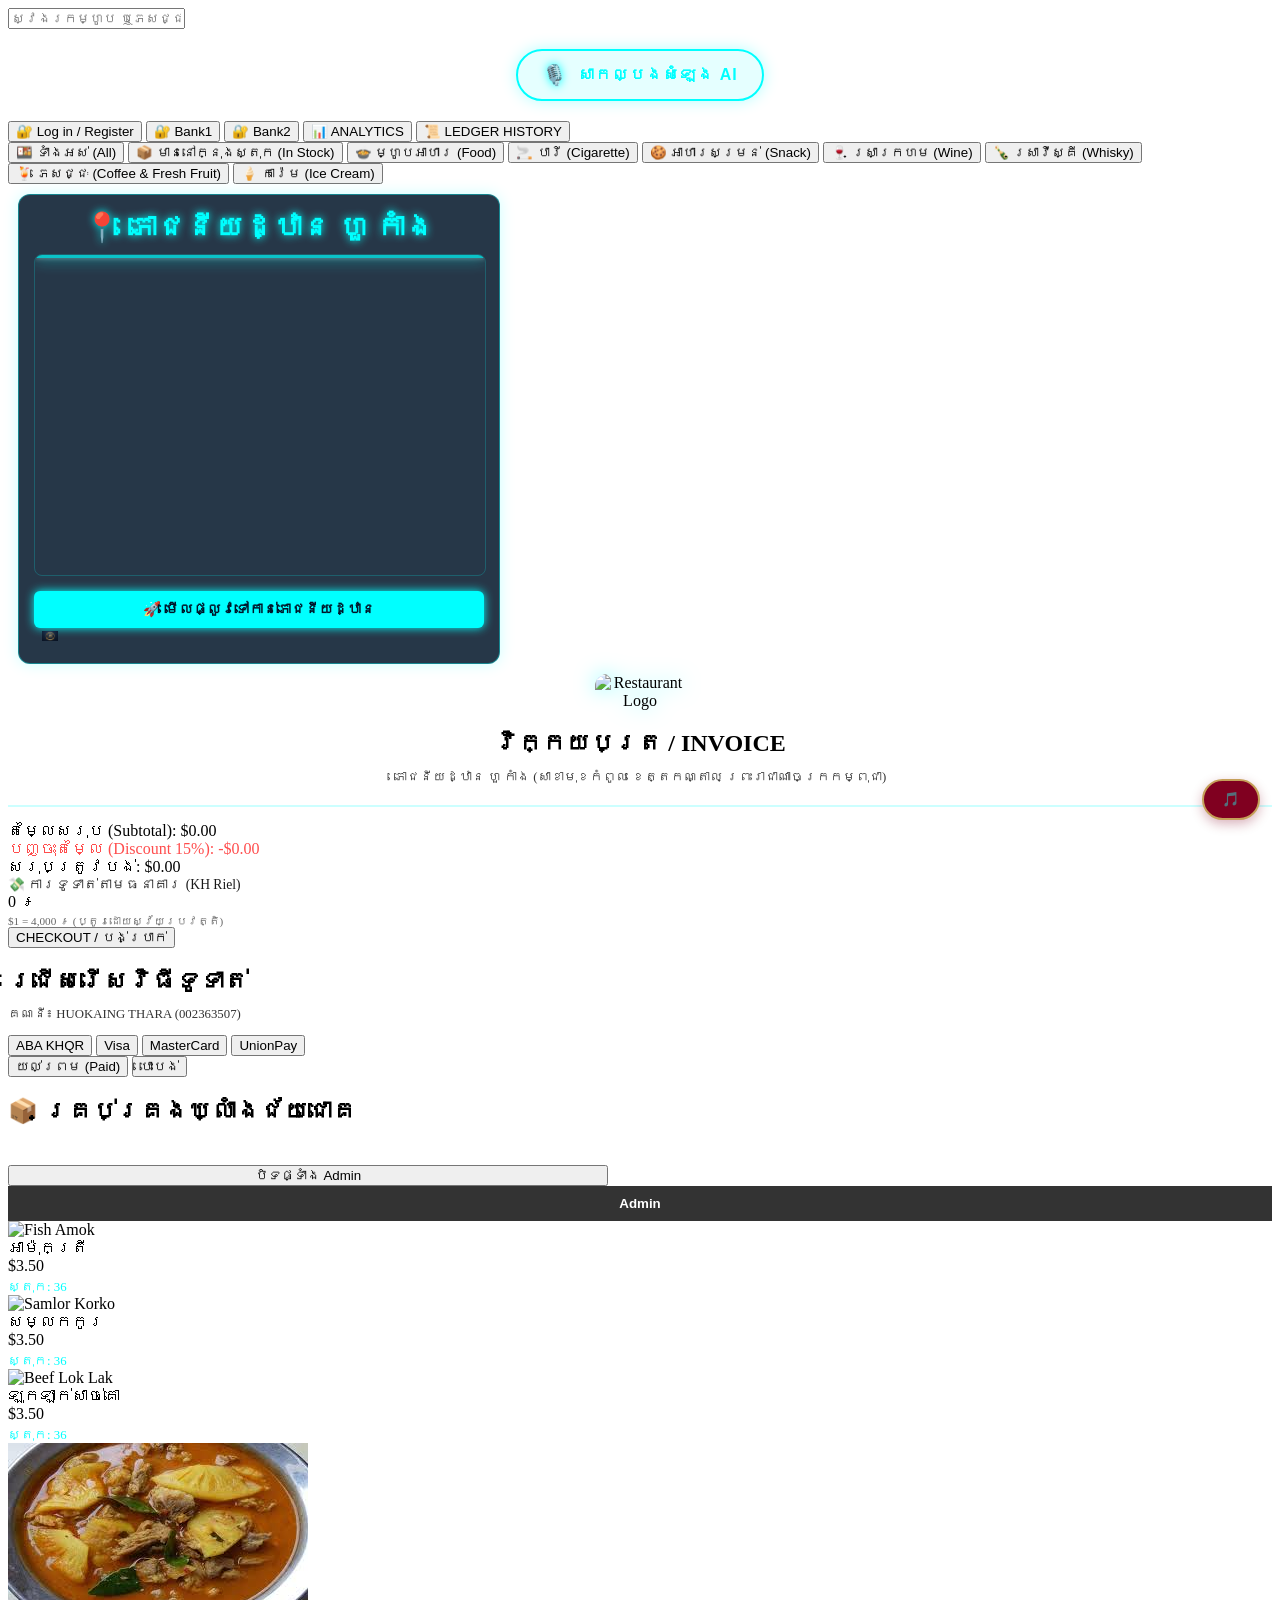
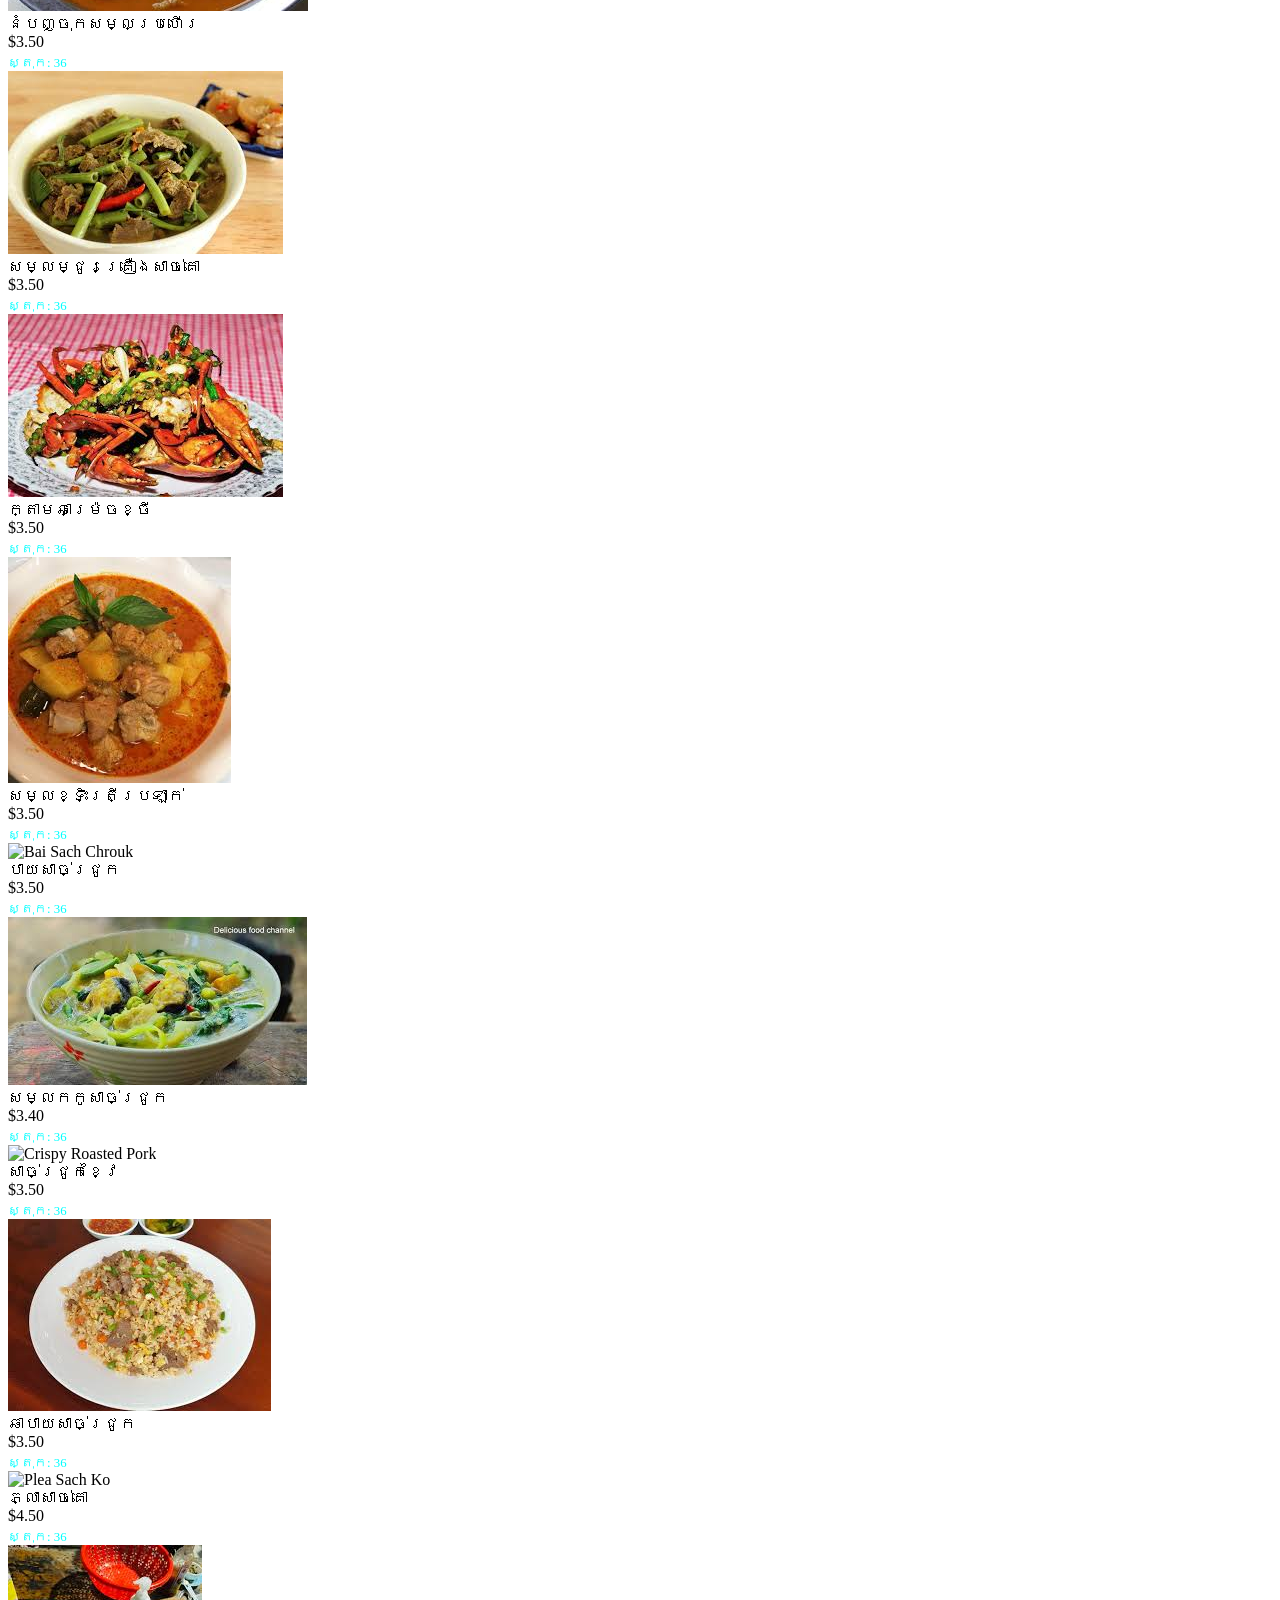
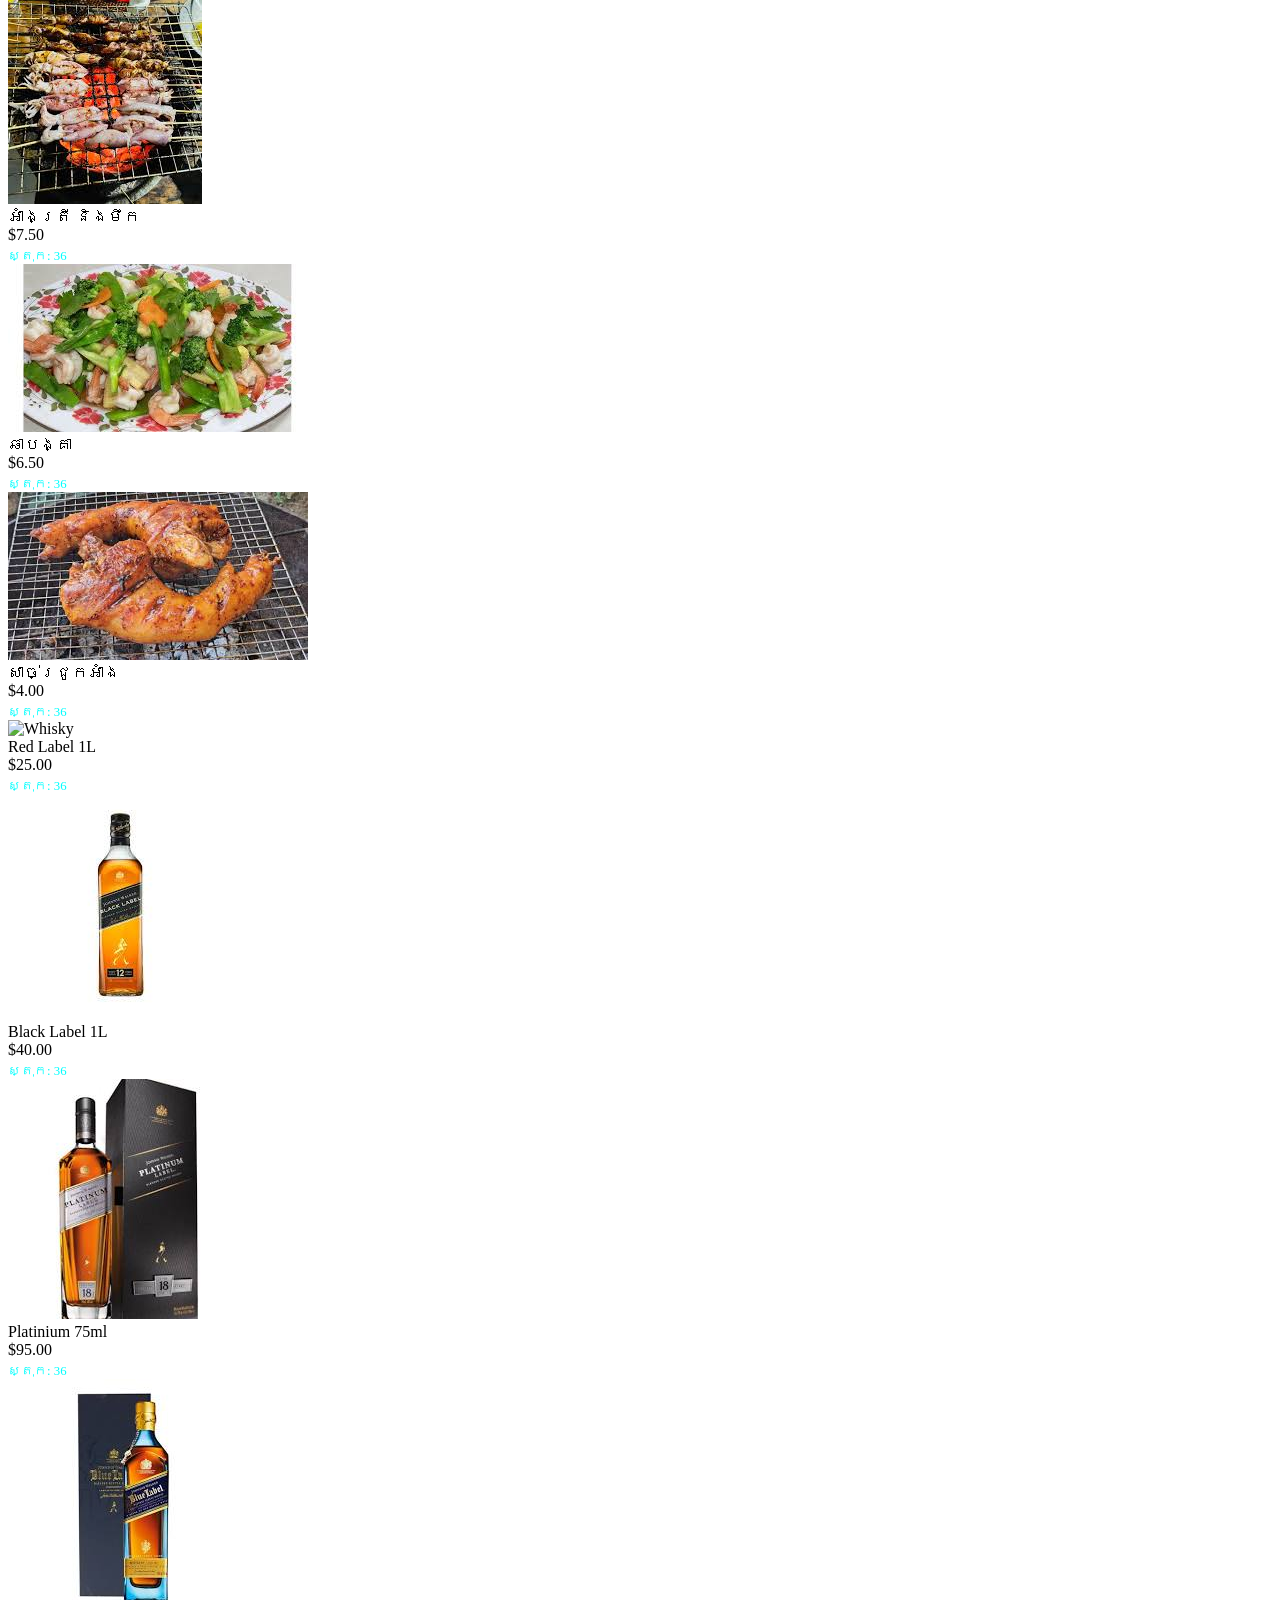
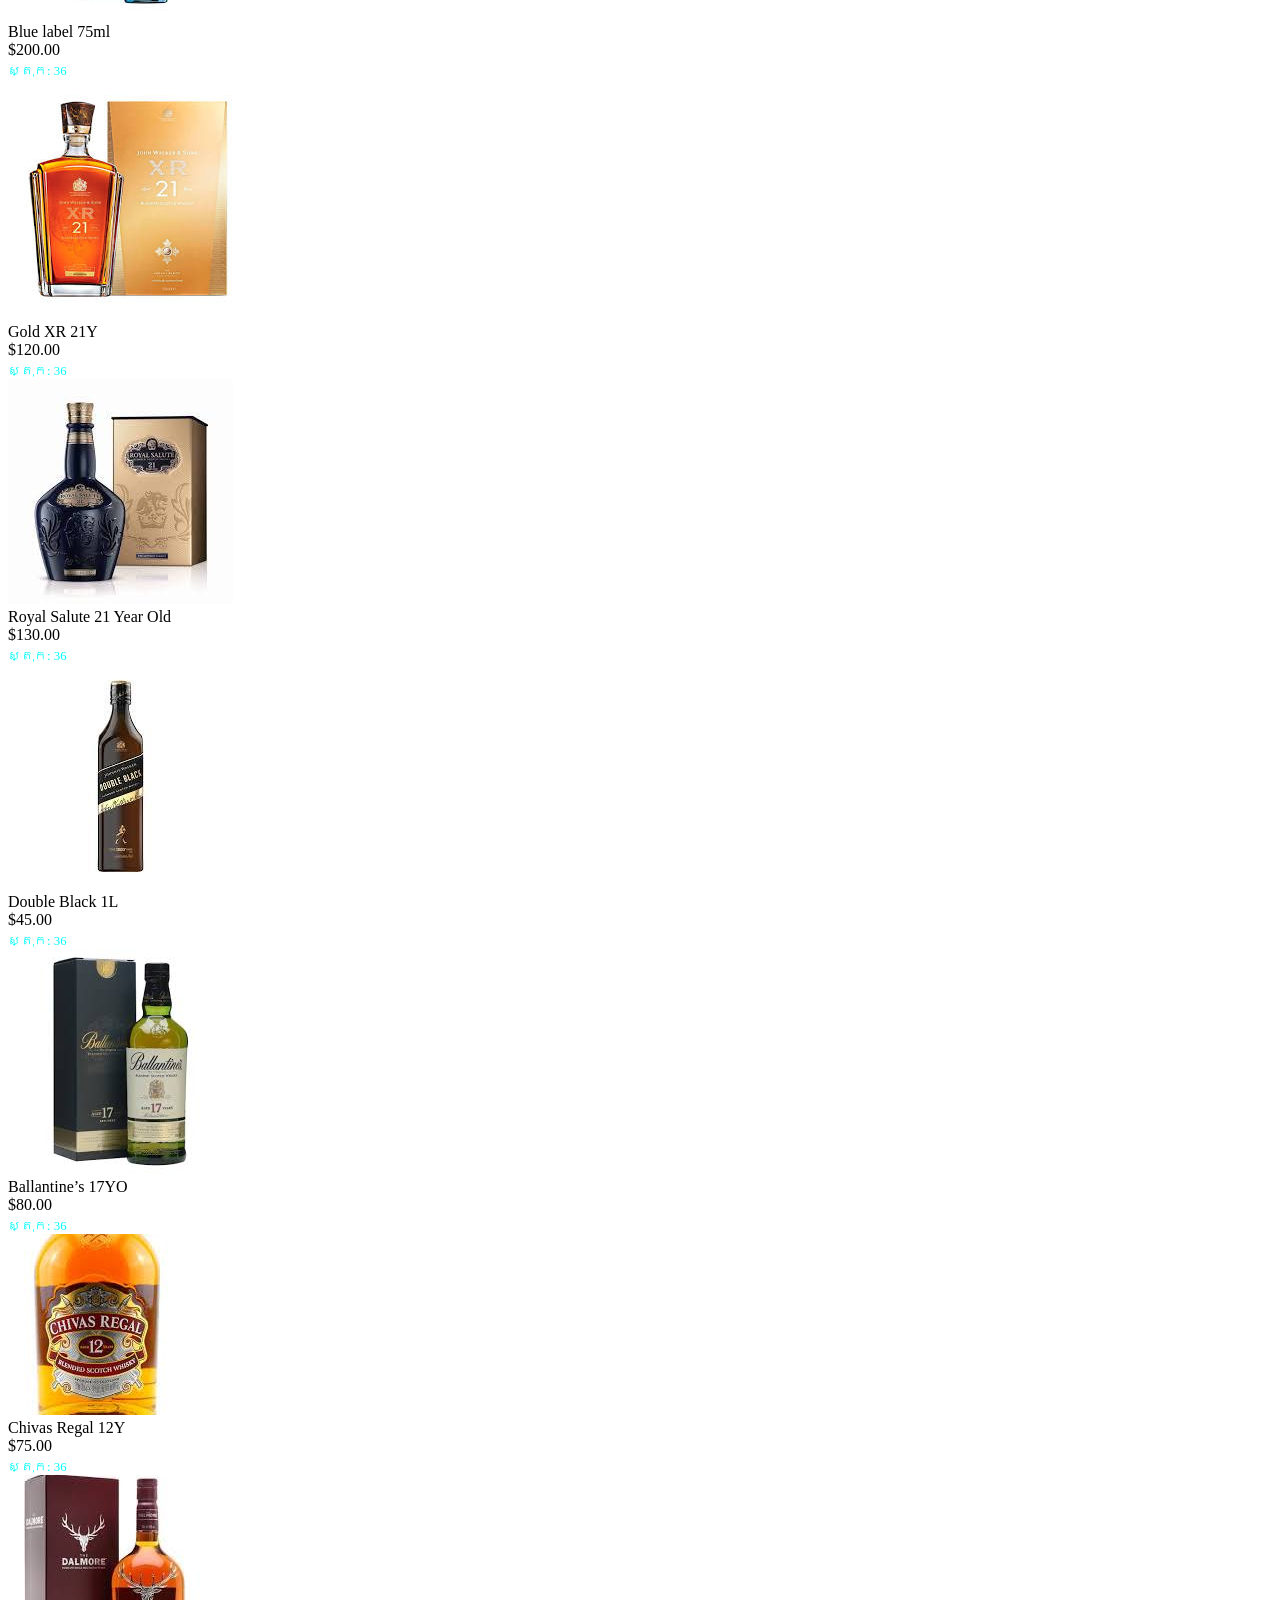
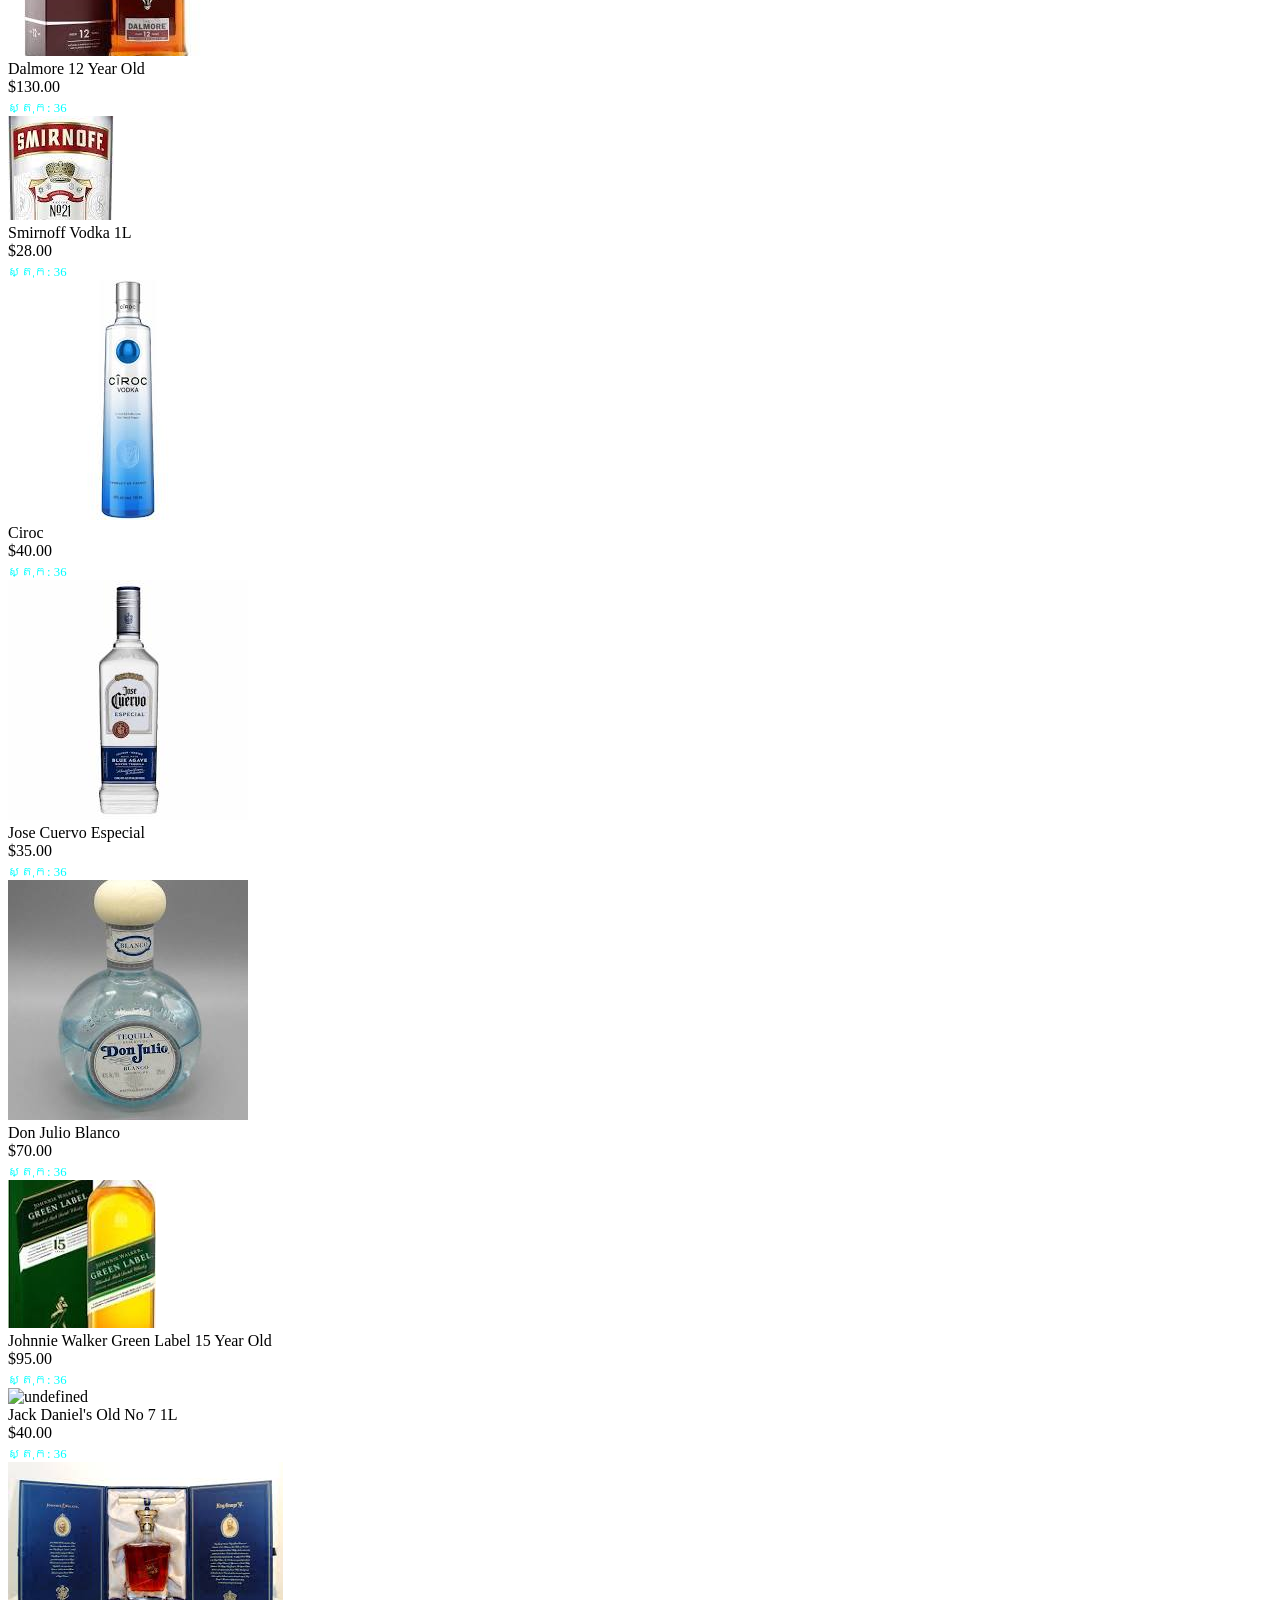
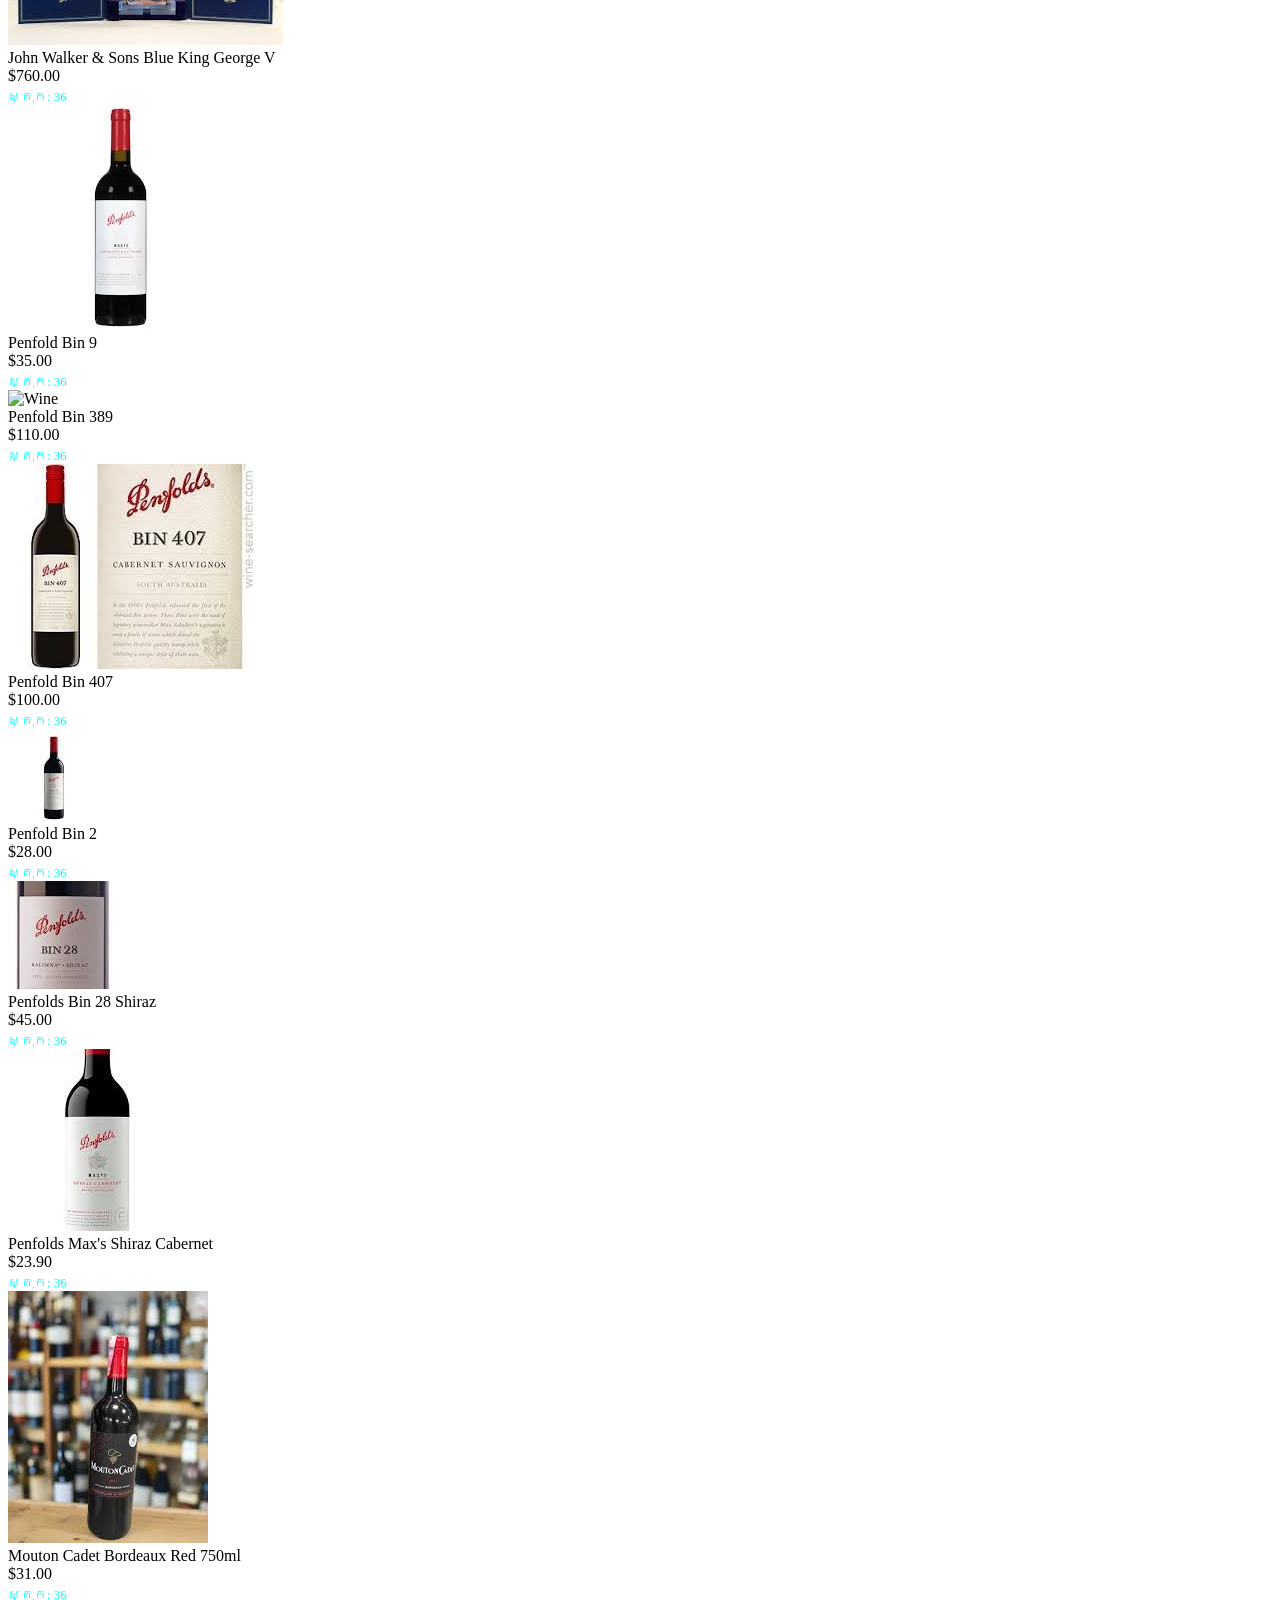
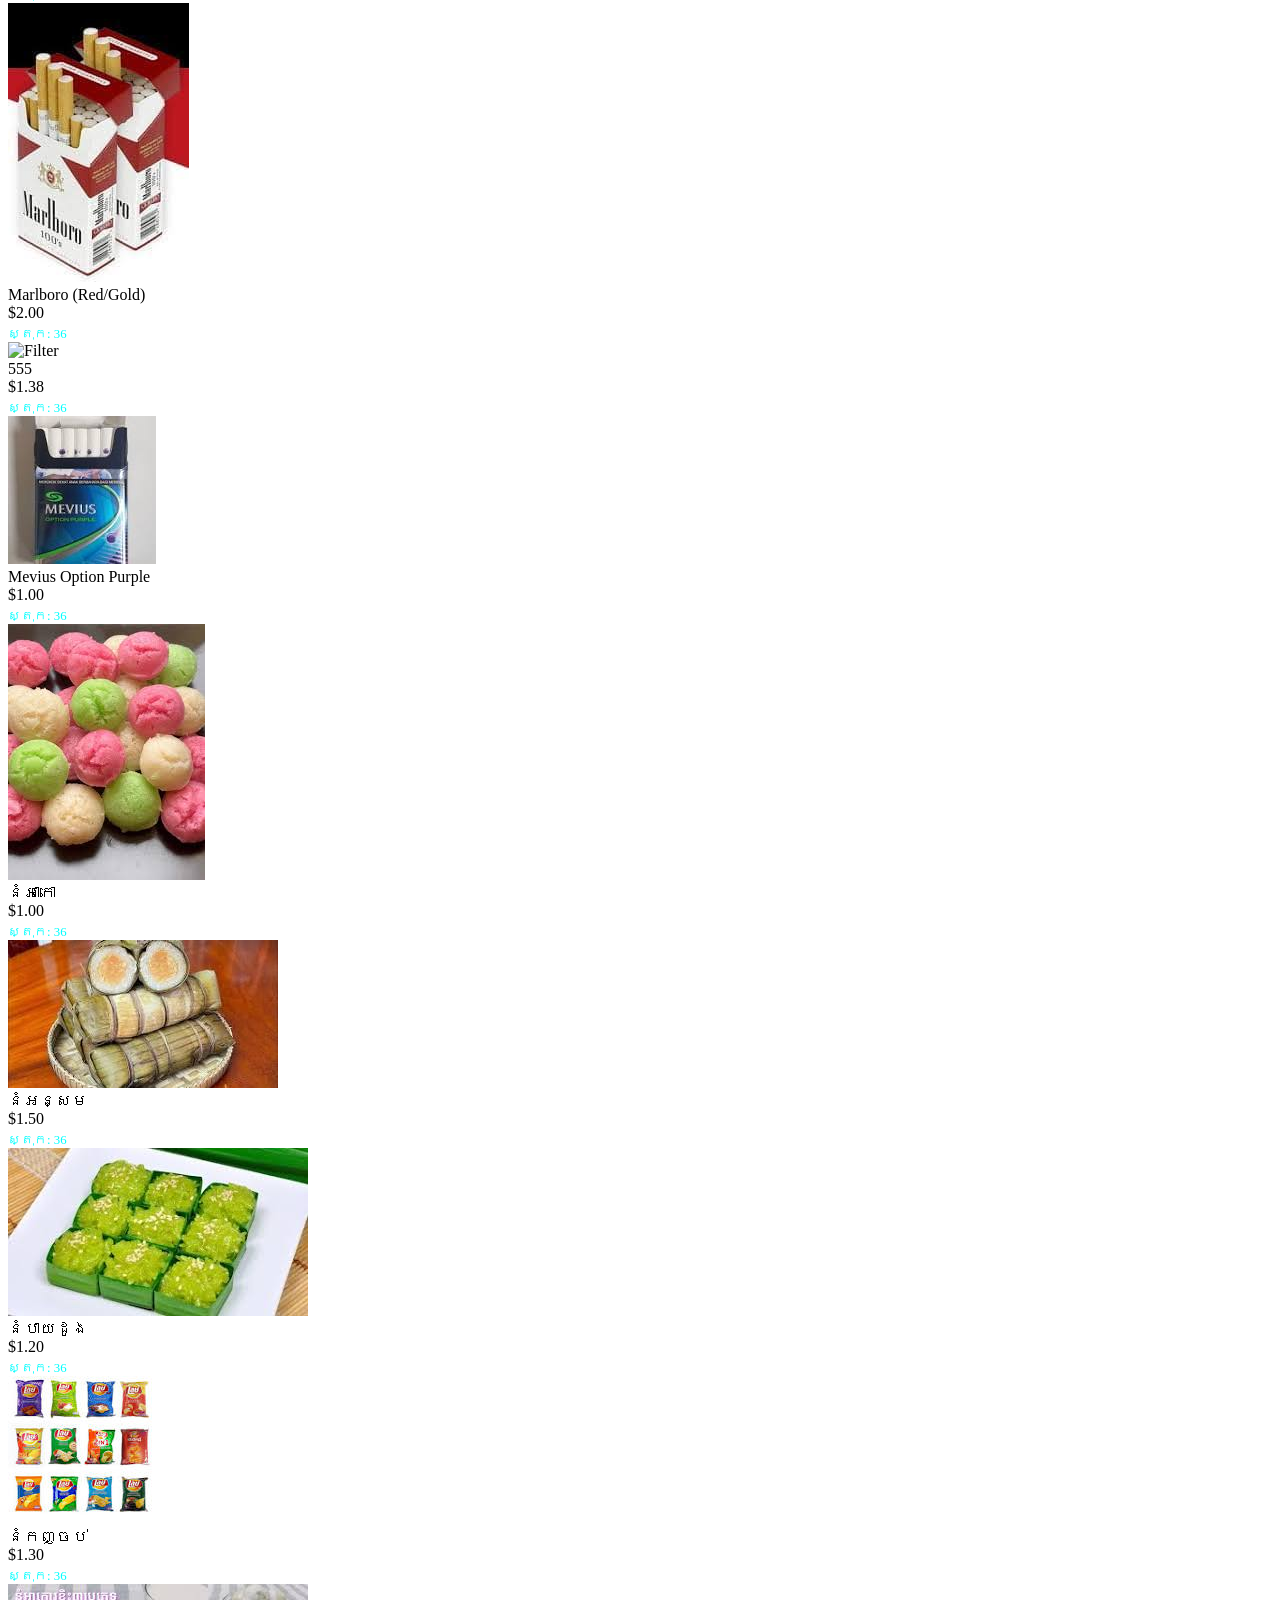
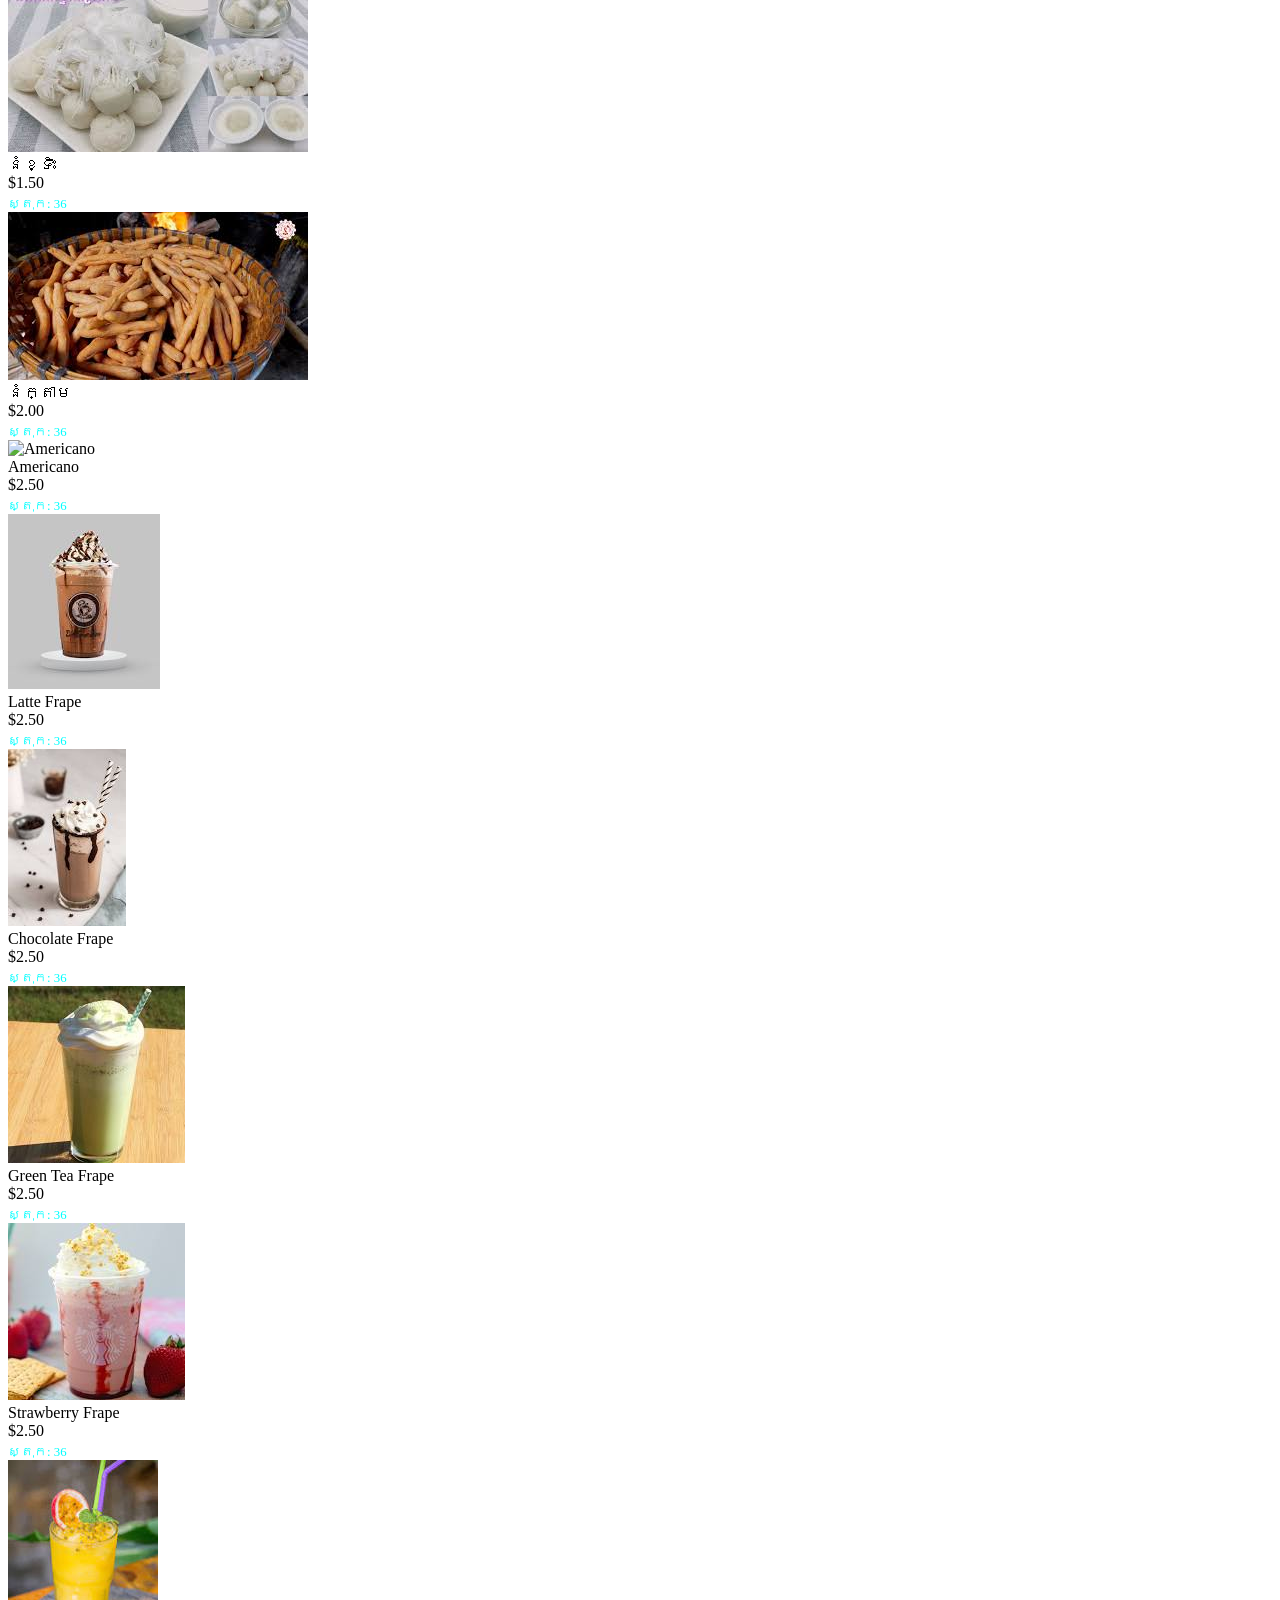
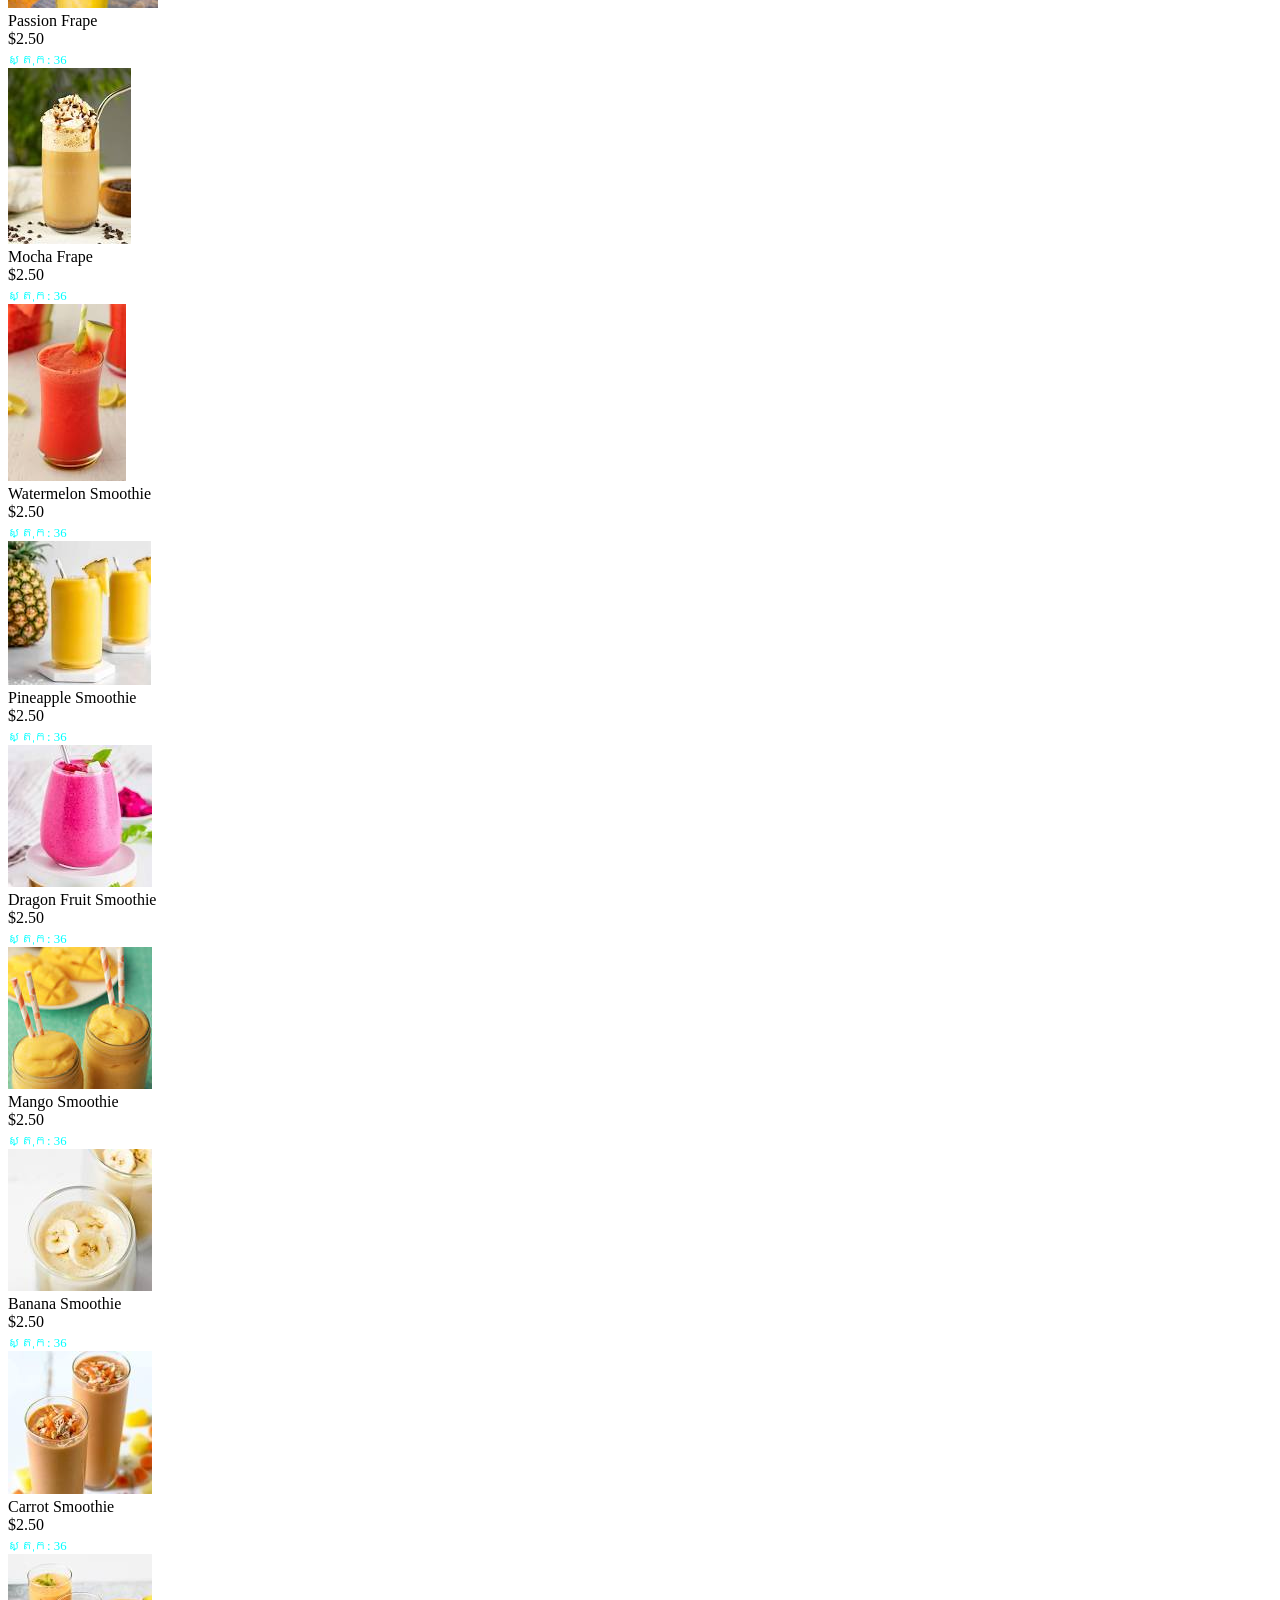
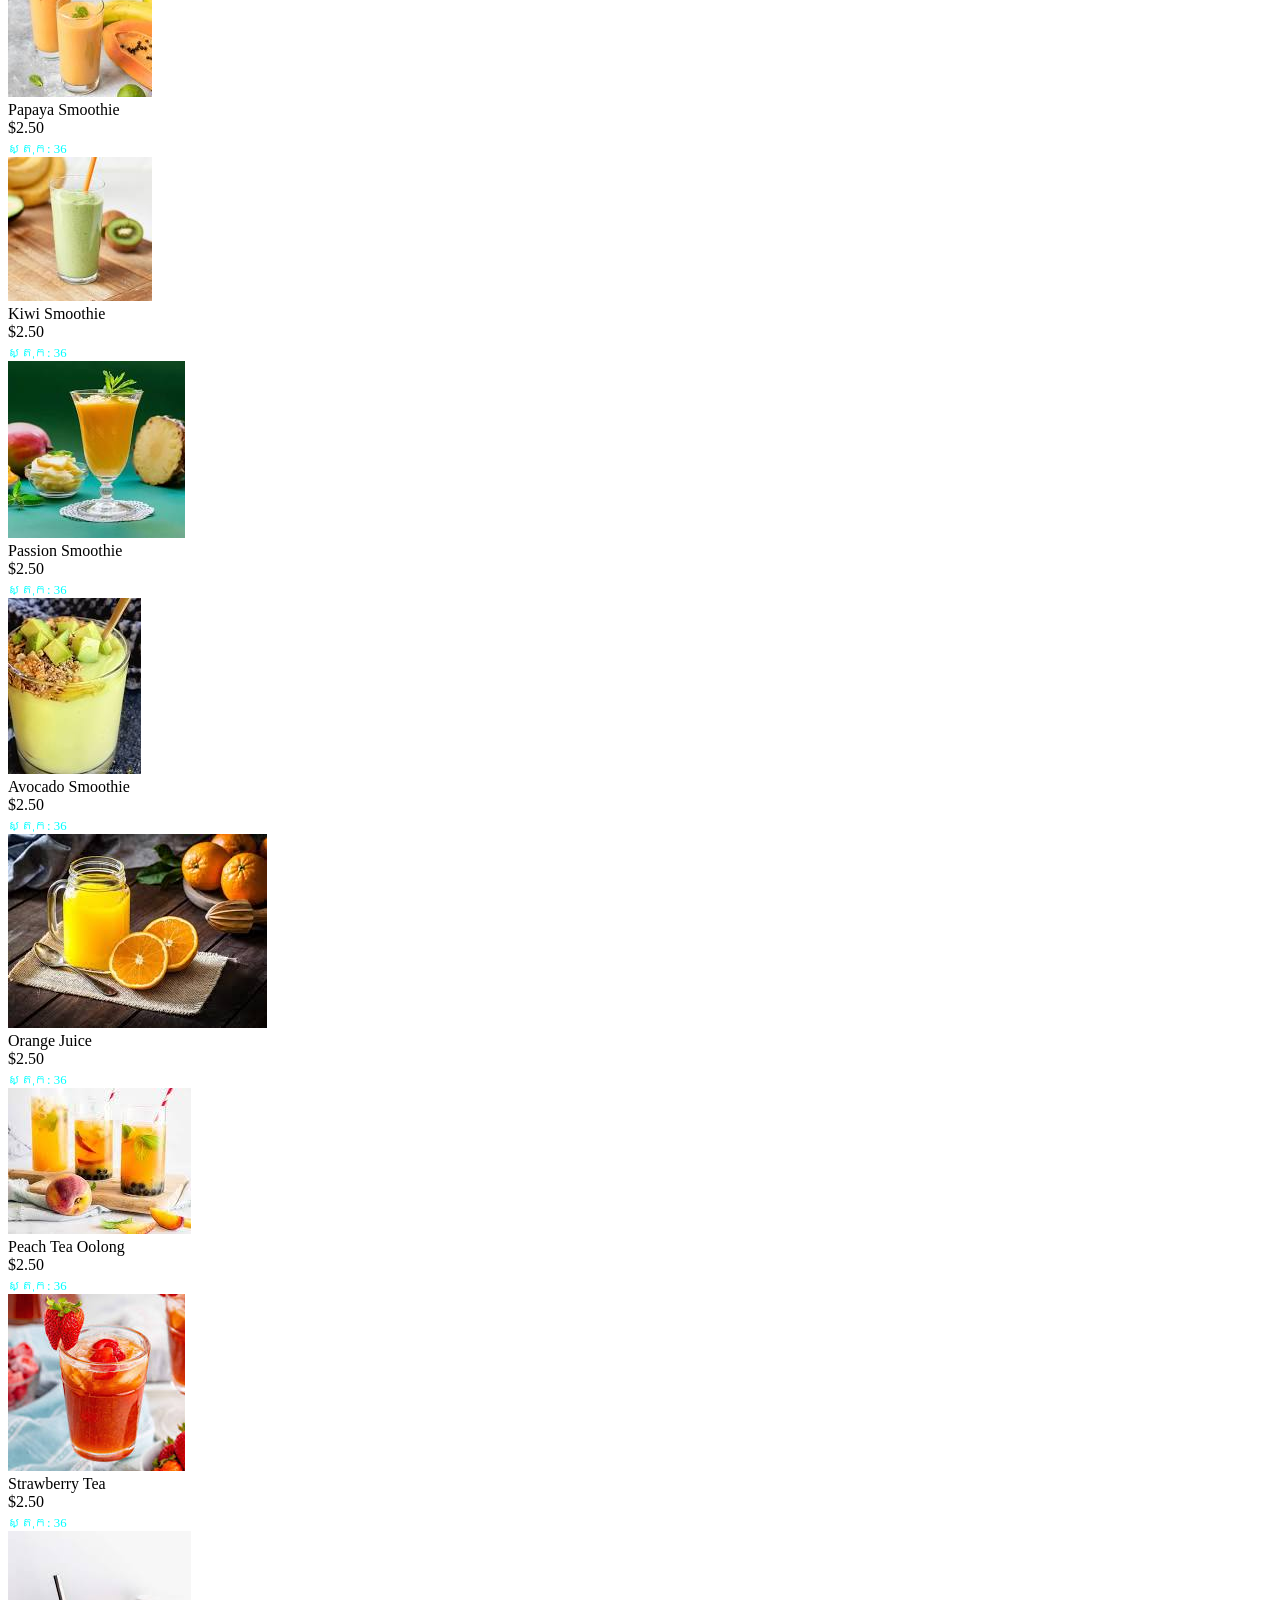
==== index.html @ 368555bd "Add analytics.js and ledger.js script references" ====
<!DOCTYPE html>
<html lang="km">
<head>
    <meta charset="UTF-8">
    <meta name="viewport" content="width=device-width, initial-scale=1.0">
    <title>Imperial POS - ភោជនីយដ្ឋាន ហួ កាំង</title>
    <link rel="stylesheet" href="style.css">
    <link rel="shortcut icon" href="logo.png" type="image/jpeg" />
    <link href="https://fonts.googleapis.com/css2?family=Kantumruy:wght@400;700&display=swap" rel="stylesheet">
    <script src="https://cdnjs.cloudflare.com/ajax/libs/html2canvas/1.4.1/html2canvas.min.js"></script>
</head>
<body>

    <header class="top-bar">
        <div id="Search" class="flex-1">
            <input type="text" id="search-input" placeholder="ស្វែងរកម្ហូប ឬភេសជ្ជៈ (Search)..." onkeyup="searchProduct(this.value)">
        </div>

        <div id="speakkhmer" class="text-center-p20">
            <button onclick="playMetaVoice()" class="meta-voice-btn">
                <div class="pulse-ring"></div>
                <span class="icon">🎙️</span>
                <span class="text">សាកល្បងសំឡេង AI</span>
            </button>
        </div>

        <!-- Navigation Action Triggers -->
        <div class="hud-action-group">
            <button id="open-auth-trigger" type="button" class="btn-auth-open" aria-label="Login or Register">
                <span class="btn-icon">🔐</span> Log in / Register 
            </button>

            <button type="button" class="btn-auth-open" aria-label="Bank1" onclick="window.location.href='https://tharahuokaing.github.io/bank1/'">
                <span class="btn-icon">🔐</span> Bank1
            </button>

            <button type="button" class="btn-auth-open" aria-label="Bank2" onclick="window.location.href='https://tharahuokaing.github.io/bank2/'">
                <span class="btn-icon">🔐</span> Bank2
            </button>

            <!-- Performance Analytics Drawer Trigger -->
            <button id="open-analytics-btn" type="button" class="btn-analytics-open" aria-label="Open Performance Analytics">
                <span class="btn-icon">📊</span> ANALYTICS
            </button>

            <!-- Transaction Ledger Modal Trigger -->
            <button id="open-ledger-trigger" type="button" class="btn-ledger-open" aria-label="Open Ledger History">
                <span class="btn-icon">📜</span> LEDGER HISTORY
            </button>
        </div>
    </header>

    <div id="category-bar">
        <button class="btn-cat active" onclick="filter('All')">🍱 ទាំងអស់ (All)</button>
        <button class="btn-cat" onclick="filter('Available')">📦 មាននៅក្នុងស្តុក (In Stock)</button>
        <button class="btn-cat" onclick="filter('Food')">🍲 ម្ហូបអាហារ (Food)</button>
        <button class="btn-cat" onclick="filter('Cigarette')">🚬 បារី (Cigarette)</button>
        <button class="btn-cat" onclick="filter('Snack')">🍪 អាហារសម្រន់ (Snack)</button>
        <button class="btn-cat" onclick="filter('Wine')">🍷 ស្រាក្រហម (Wine)</button>
        <button class="btn-cat" onclick="filter('Alcohol')">🍾 ស្រាវីស្គី (Whisky)</button>
        <button class="btn-cat" onclick="filter('Coffee/Fresh Fruit')">🍹 ភេសជ្ជៈ (Coffee & Fresh Fruit)</button>
        <button class="btn-cat" onclick="filter('Ice-cream')">🍦 ការ៉េម (Ice Cream)</button>
    </div>

    <div class="menu-bottom-container">
        <div class="hologram-modal">
            <div class="holo-title">
                📍 ភោជនីយដ្ឋាន ហួ កាំង
            </div>

            <div class="map-wrapper">
                <iframe 
                    src="https://www.google.com/maps/embed?pb=!1m0!3m2!1sen!2s!4v1715678901234!5m2!1skm!2s&z=2" 
                    class="map-iframe"
                    allowfullscreen="" 
                    loading="lazy">
                </iframe>
                <div class="scan-line"></div>
            </div>

            <div class="map-action-wrapper">
                <a href="https://www.google.com/maps/dir/?api=1&destination=11.8262314,104.9803321" target="_blank" class="btn-direction">
                    🚀 មើលផ្លូវទៅកាន់ភោជនីយដ្ឋាន
                </a>
            </div>
        </div>
    </div>

    <div id="cart">
        <div class="invoice-header">
            <img src="https://github.com/tharahuokaing/restaurant1/blob/main/logo.png?raw=true" alt="Restaurant Logo" class="invoice-logo">
            <h2 class="invoice-title">វិក្កយបត្រ / INVOICE</h2>
            <p class="invoice-subtitle">ភោជនីយដ្ឋាន ហួ កាំង (សាខាមុខកំពូល ខេត្តកណ្តាល ព្រះរាជាណាចក្រកម្ពុជា)</p>
        </div>

        <div id="cart-list"></div>

        <div class="summary-section">
            <hr class="divider-cyan">

            <div class="summary-line">
                <span>តម្លៃសរុប (Subtotal):</span>
                <span id="subtotal">$0.00</span>
            </div>

            <div class="summary-line text-red">
                <span>បញ្ចុះតម្លៃ (Discount 15%):</span>
                <span id="discount">-$0.00</span>
            </div>

            <div class="summary-line grand-total">
                <span>សរុបត្រូវបង់:</span>
                <span id="final-total">$0.00</span>
            </div>

            <div id="bank-area">
                <div class="bank-title">💸 ការទូទាត់តាមធនាគារ (KH Riel)</div>
                <div id="riel-total">0 ៛</div>
                <div class="bank-subtext">$1 = 4,000 ៛ (ប្តូរដោយស្វ័យប្រវត្តិ)</div>
            </div>

            <button onclick="checkout()" class="btn-check">
                CHECKOUT / បង់ប្រាក់
            </button>
        </div>
    </div>

    <div id="payment-modal" class="modal">
        <div class="modal-content">
            <h2 id="modal-title" class="invoice-title">ជ្រើសរើសវិធីទូទាត់</h2>
            <p class="invoice-subtitle">គណនី៖ HUOKAING THARA (002363507)</p>

            <div id="qr-display"></div>

            <div class="payment-grid">
                <button onclick="pay('ABA KHQR', this)" class="btn-pay aba">ABA KHQR</button>
                <button onclick="pay('Visa Card', this)" class="btn-pay">Visa</button>
                <button onclick="pay('MasterCard', this)" class="btn-pay">MasterCard</button>
                <button onclick="pay('UnionPay', this)" class="btn-pay">UnionPay</button>
            </div>

            <div class="modal-footer">
                <button onclick="completeTransaction()" class="btn-confirm">យល់ព្រម (Paid)</button>
                <button onclick="closePayment()" class="btn-cancel">បោះបង់</button>
            </div>
        </div>
    </div>

    <div id="admin-modal" class="modal">
        <div class="modal-content admin-modal-content">
            <h2 class="invoice-title">📦 គ្រប់គ្រងឃ្លាំងជ័យជោគ</h2>
            <div id="admin-stock-list" class="admin-stock-list"></div>
            <button onclick="document.getElementById('admin-modal').style.display='none'" class="btn-cancel" style="width: 100%; margin-top: 20px;">បិទផ្ទាំង Admin</button>
        </div>
    </div>

    <button onclick="openAdminPanel()" class="btn-admin-secret">Admin</button>

    <div id="main-content">
        <div id="menu"></div>
    </div>

    <!-- Application JavaScript Bundles -->
    <script src="ultra_secure_mode.js"></script>
    <script src="app1.js"></script>
    <script src="music.js"></script>
    <script src="bank.js"></script>     
    <script src="server.js"></script>
    <script src="analytics.js"></script>
    <script src="ledger.js"></script>
</body>
</html>
---- style.css ----
/* =========================================================
   1. META VOICE BUTTON
   ========================================================= */
.meta-voice-btn {
  position: relative;
  background: rgba(0, 255, 255, 0.1);
  border: 2px solid #00ffff;
  color: #00ffff;
  padding: 12px 24px;
  font-size: 16px;
  font-weight: bold;
  border-radius: 50px;
  cursor: pointer;
  display: inline-flex;
  align-items: center;
  gap: 10px;
  text-transform: uppercase;
  letter-spacing: 1px;
  transition: all 0.3s ease;
  box-shadow: 0 0 15px rgba(0, 255, 255, 0.3);
  overflow: visible;
}

.meta-voice-btn:hover {
  background: rgba(0, 255, 255, 0.2);
  box-shadow: 0 0 25px rgba(0, 255, 255, 0.6);
  transform: translateY(-2px);
}

.meta-voice-btn .icon {
  font-size: 20px;
  filter: drop-shadow(0 0 5px #00ffff);
}

/* Synthetic Pulse Effect */
.pulse-ring {
  position: absolute;
  top: 0;
  left: 0;
  right: 0;
  bottom: 0;
  border-radius: 50px;
  border: 2px solid #00ffff;
  animation: meta-pulse 2s infinite;
  opacity: 0;
}

@keyframes meta-pulse {
  0% {
    transform: scale(1);
    opacity: 0.5;
  }
  100% {
    transform: scale(1.3);
    opacity: 0;
  }
}

/* =========================================================
   2. INVOICE HEADER & LOGO
   ========================================================= */
.invoice-header {
  text-align: center;
  margin-bottom: 20px;
}

.invoice-logo {
  width: 90px;
  height: auto;
  margin-bottom: 10px;
  display: block;
  margin-left: auto;
  margin-right: auto;
  border-radius: 12px;
  filter: drop-shadow(0 0 10px rgba(0, 255, 255, 0.5));
}

.invoice-title {
  color: var(--hologram-cyan);
  margin-bottom: 5px;
}

.invoice-subtitle {
  font-size: 0.8em;
  opacity: 0.8;
}

/* =========================================================
   3. MENU CONTAINER & HOLOGRAM MAP MODAL
   ========================================================= */
.menu-bottom-container {
  width: 100%;
  margin-top: auto; /* Pushes to bottom in a flex menu */
  padding: 10px;
  box-sizing: border-box;
}

.hologram-modal {
  position: relative;
  width: 100%;
  background: rgba(0, 20, 40, 0.85);
  border: 1px solid rgba(0, 255, 255, 0.4);
  box-shadow: 0 0 15px rgba(0, 255, 255, 0.2);
  backdrop-filter: blur(8px);
  padding: 15px;
  border-radius: 12px;
  color: #00ffff;
  font-family: 'Khmer OS', sans-serif;
  overflow: hidden;
  transition: transform 0.3s ease, box-shadow 0.3s ease;
}

.hologram-modal:hover {
  transform: scale(1.01);
  box-shadow: 0 0 30px rgba(0, 255, 255, 0.4);
}

.holo-title {
  text-align: center;
  margin-bottom: 10px;
  font-weight: bold;
  font-size: 1.1em;
  text-shadow: 0 0 8px #00ffff;
  position: relative;
  z-index: 2;
}

.map-wrapper {
  position: relative;
  width: 100%;
  height: 200px;
  border-radius: 8px;
  overflow: hidden;
  z-index: 1;
  border: 1px solid rgba(0, 255, 255, 0.2);
}

.map-iframe {
  border: 0;
  width: 100%;
  height: 100%;
  filter: hue-rotate(170deg) invert(1) contrast(1.5) opacity(0.3);
}

.btn-direction {
  text-decoration: none;
  background: #00ffff;
  color: #001428;
  padding: 10px;
  border-radius: 6px;
  display: block;
  text-align: center;
  font-weight: bold;
  font-size: 0.9em;
  box-shadow: 0 0 10px #00ffff;
  transition: 0.3s;
}

.btn-direction:hover {
  transform: scale(1.02);
}

.map-action-wrapper {
  margin-top: 15px;
  position: relative;
  z-index: 2;
}

/* =========================================================
   4. LAYOUT COMPONENTS & UTILITIES
   ========================================================= */
.flex-1 {
  flex: 1;
}

.text-center-p20 {
  text-align: center;
  padding: 20px;
}

.divider-cyan {
  border: 0.5px solid rgba(0, 255, 255, 0.2);
  margin: 15px 0;
}

.text-red {
  color: #ff4d4d;
}

.bank-title {
  font-size: 0.85em;
  opacity: 0.9;
}

.bank-subtext {
  font-size: 0.7em;
  opacity: 0.6;
  margin-top: 4px;
}

.admin-modal-content {
  width: 600px;
  max-height: 80vh;
  overflow-y: auto;
}

.admin-stock-list {
  margin-top: 20px;
  text-align: left;
}

.btn-admin-secret {
  width: 100%;
  padding: 10px;
  background: #333;
  color: white;
  border: none;
  cursor: pointer;
  font-weight: bold;
}

/* =========================================================
   5. SCAN ANIMATION
   ========================================================= */
.scan-line {
  position: absolute;
  top: 0;
  left: 0;
  width: 100%;
  height: 3px;
  background: rgba(0, 255, 255, 0.7);
  box-shadow: 0 0 15px #00ffff, 0 0 5px rgba(255, 255, 255, 0.5);
  animation: scan-process 4s linear infinite;
  z-index: 10;
  pointer-events: none;
}

@keyframes scan-process {
  0% {
    top: 0%;
    opacity: 0;
  }
  10% {
    opacity: 1;
  }
  90% {
    opacity: 1;
  }
  100% {
    top: 100%;
    opacity: 0;
  }
}

/* =========================================================
   6. RESPONSIVE BREAKPOINTS
   ========================================================= */

/* Mobile Portrait */
@media (max-width: 480px) {
  .hologram-modal {
    width: 95% !important;
    margin: 10px auto;
    border-radius: 14px;
  }
  .map-wrapper {
    height: 200px !important;
  }
  .holo-title {
    font-size: 1.2em !important;
  }
}

/* Tablets / Landscape Mobile */
@media (min-width: 481px) and (max-width: 1024px) {
  .hologram-modal {
    width: 80% !important;
    margin: 15px auto;
  }
  .map-wrapper {
    height: 280px !important;
  }
  .holo-title {
    font-size: 1.6em !important;
  }
}

/* Desktop & Large Screens */
@media (min-width: 1025px) {
  .hologram-modal {
    width: 450px !important;
    margin-left: 0;
  }
  .map-wrapper {
    height: 320px !important;
  }
  .holo-title {
    font-size: 1.8em !important;
  }
}
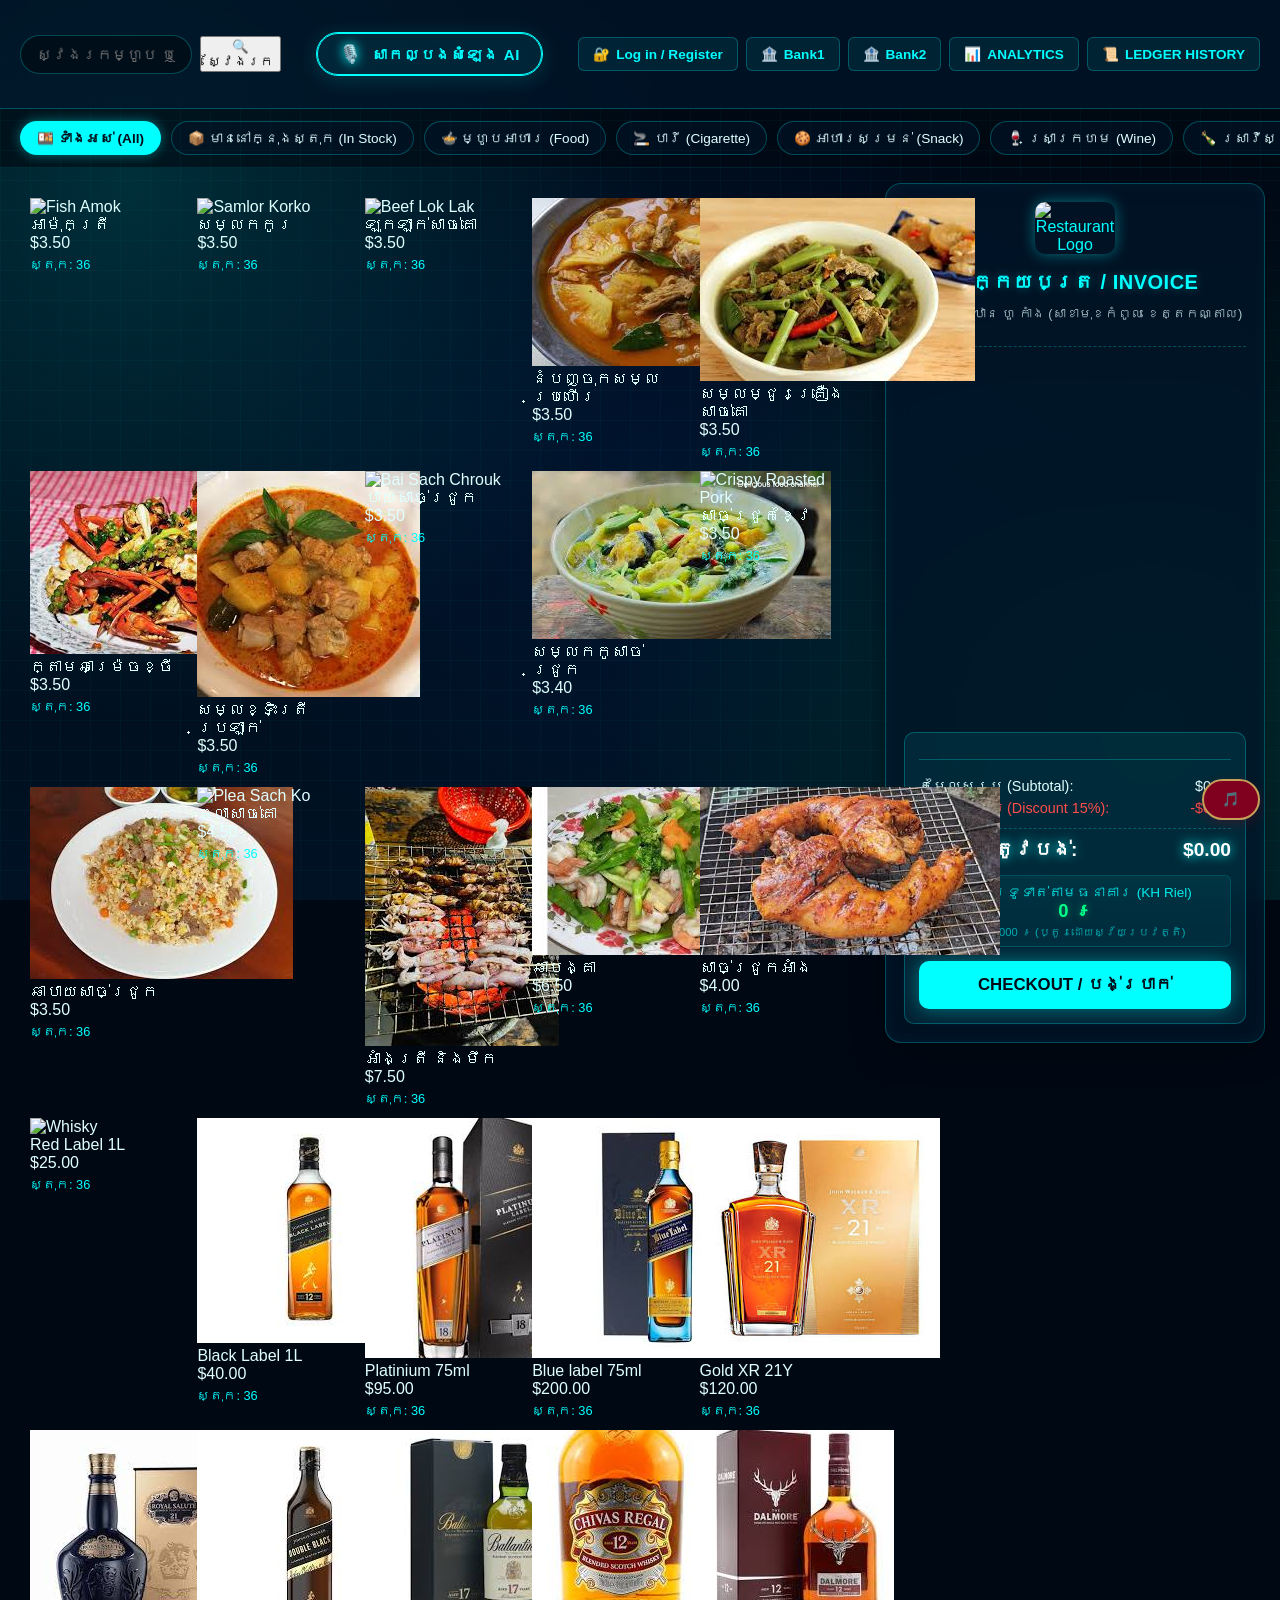
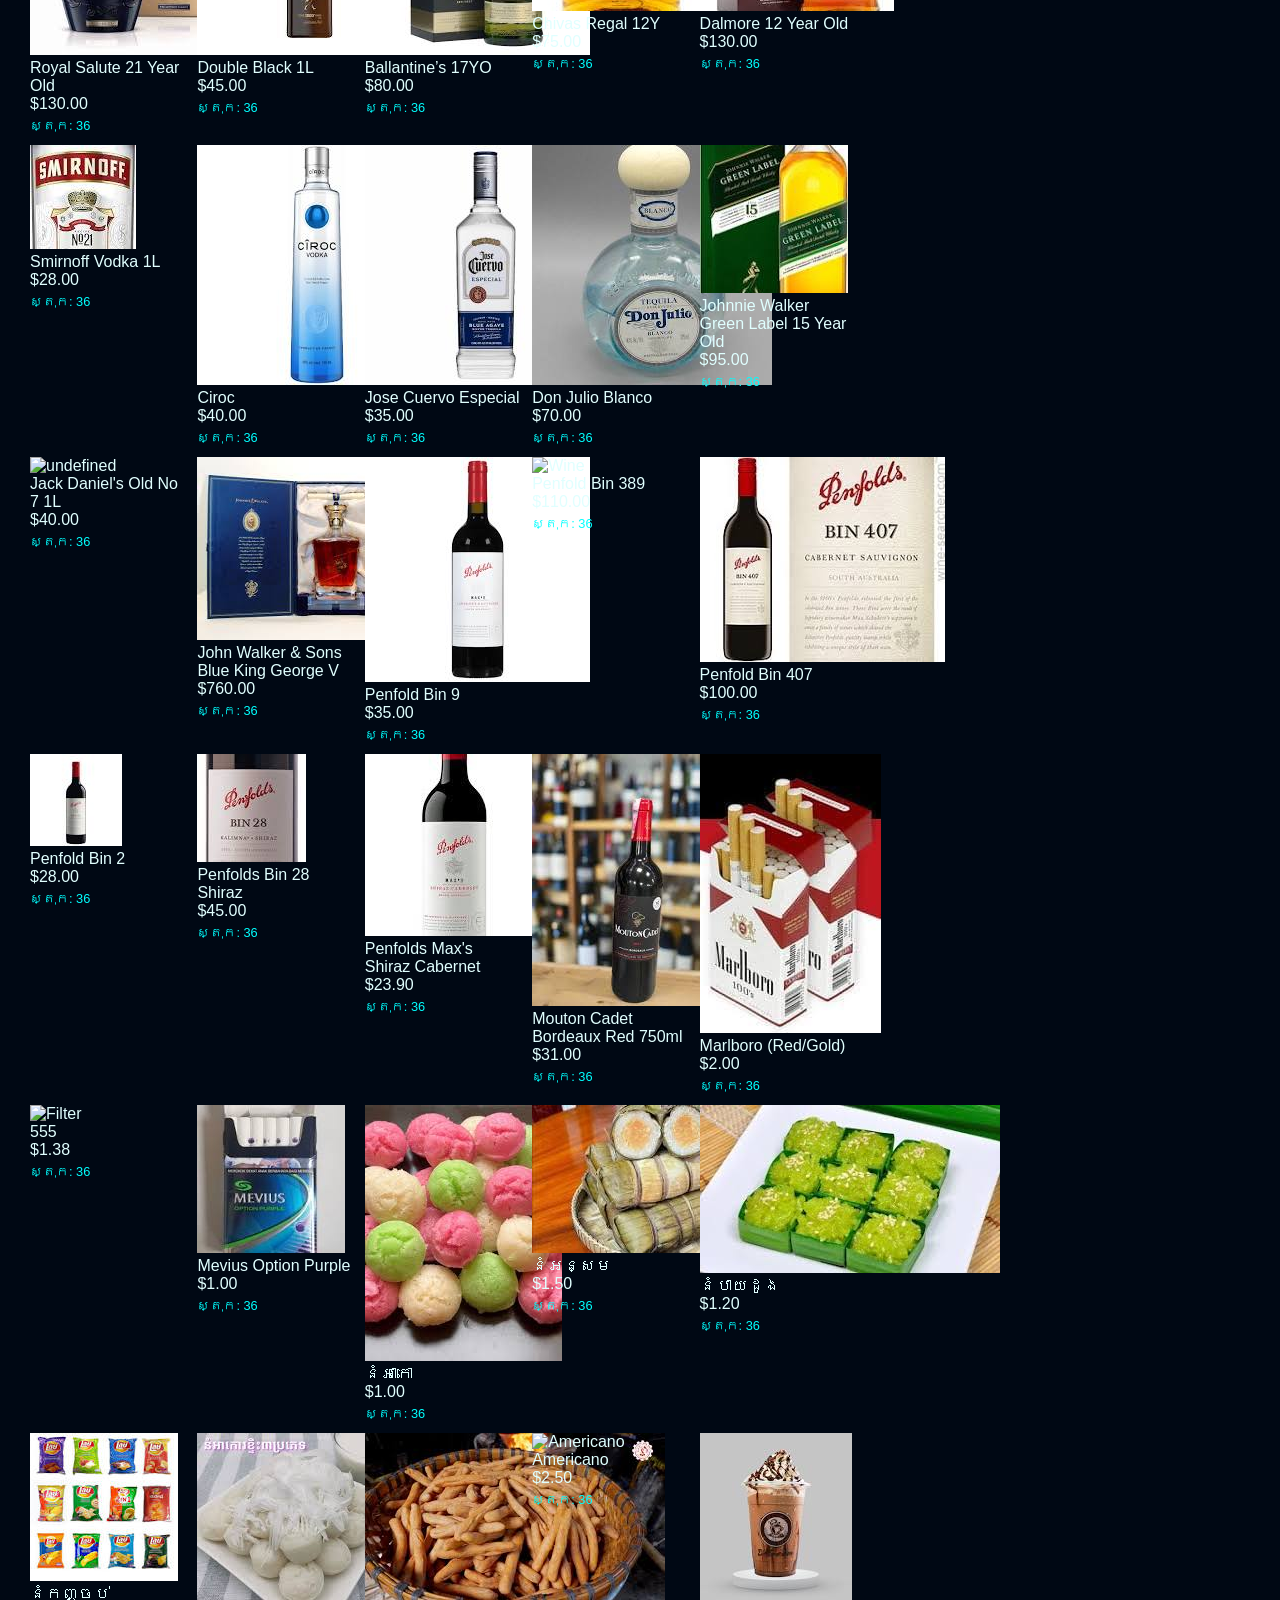
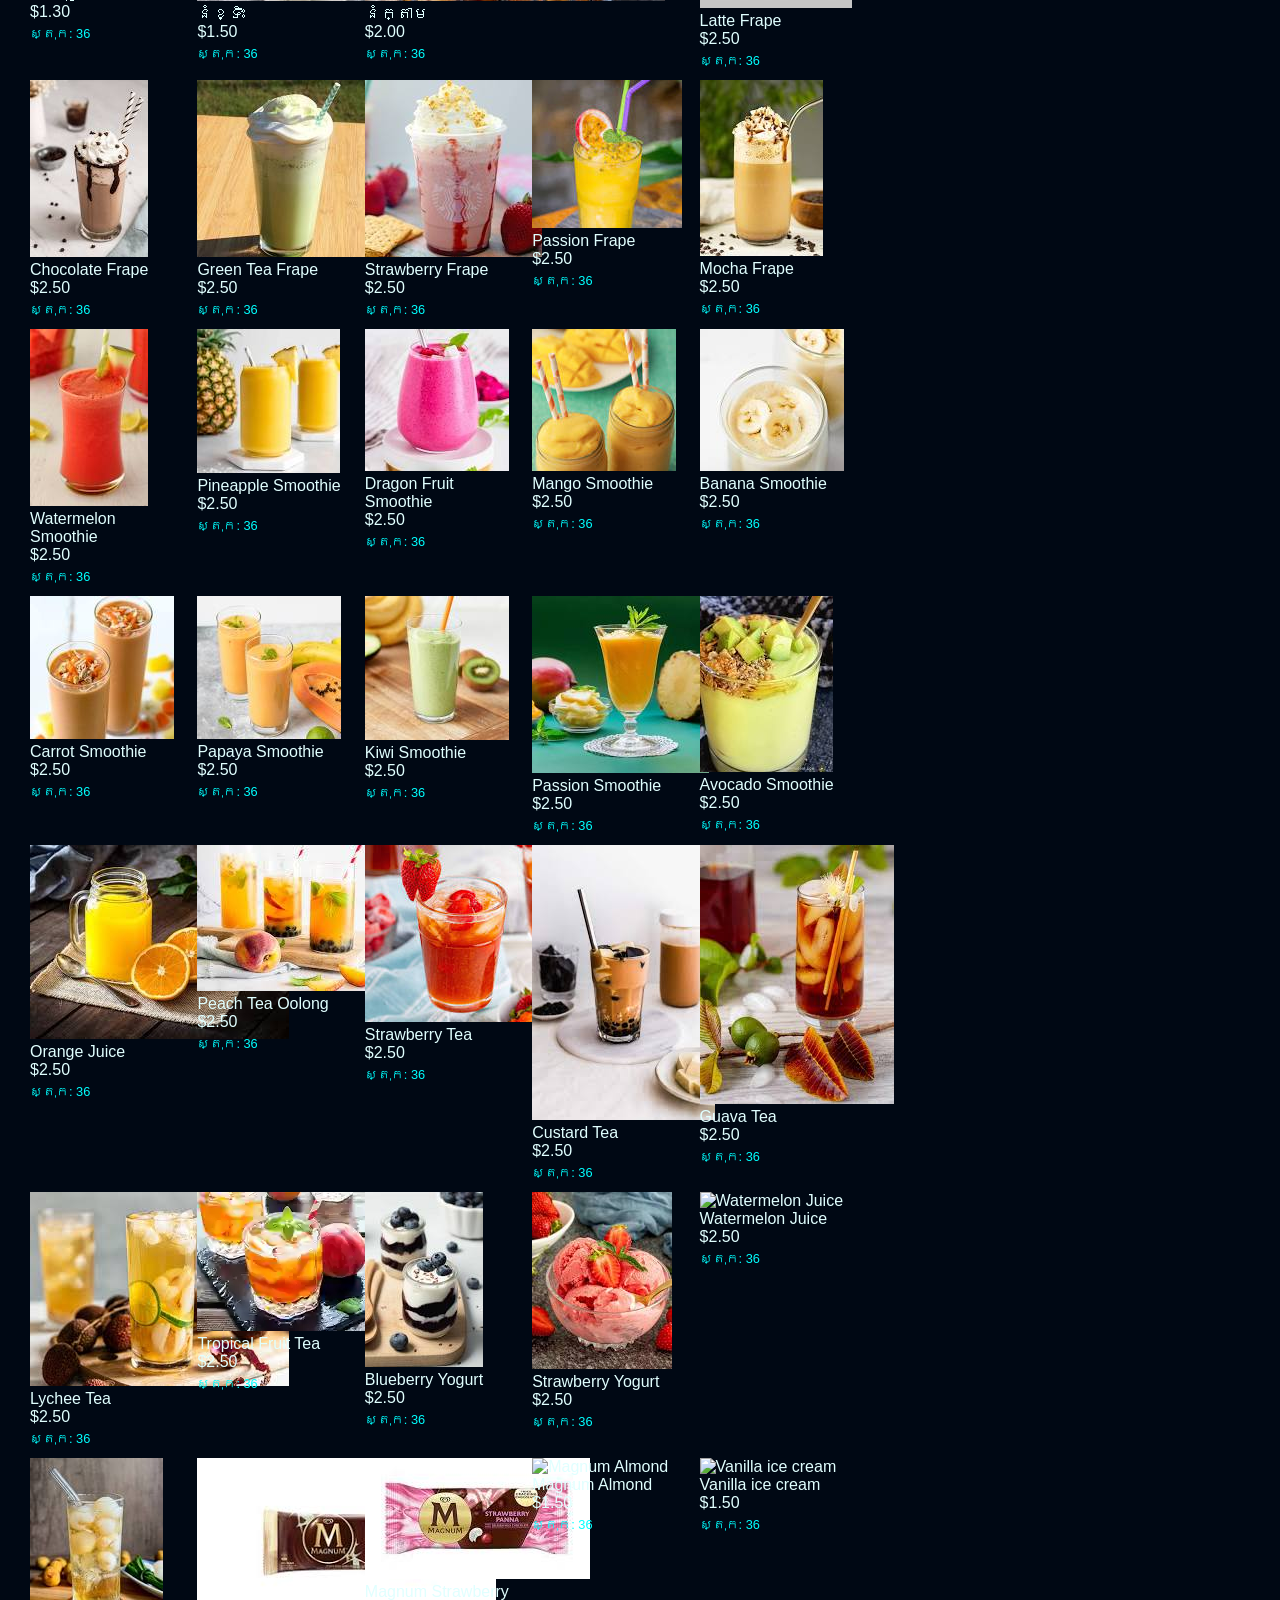
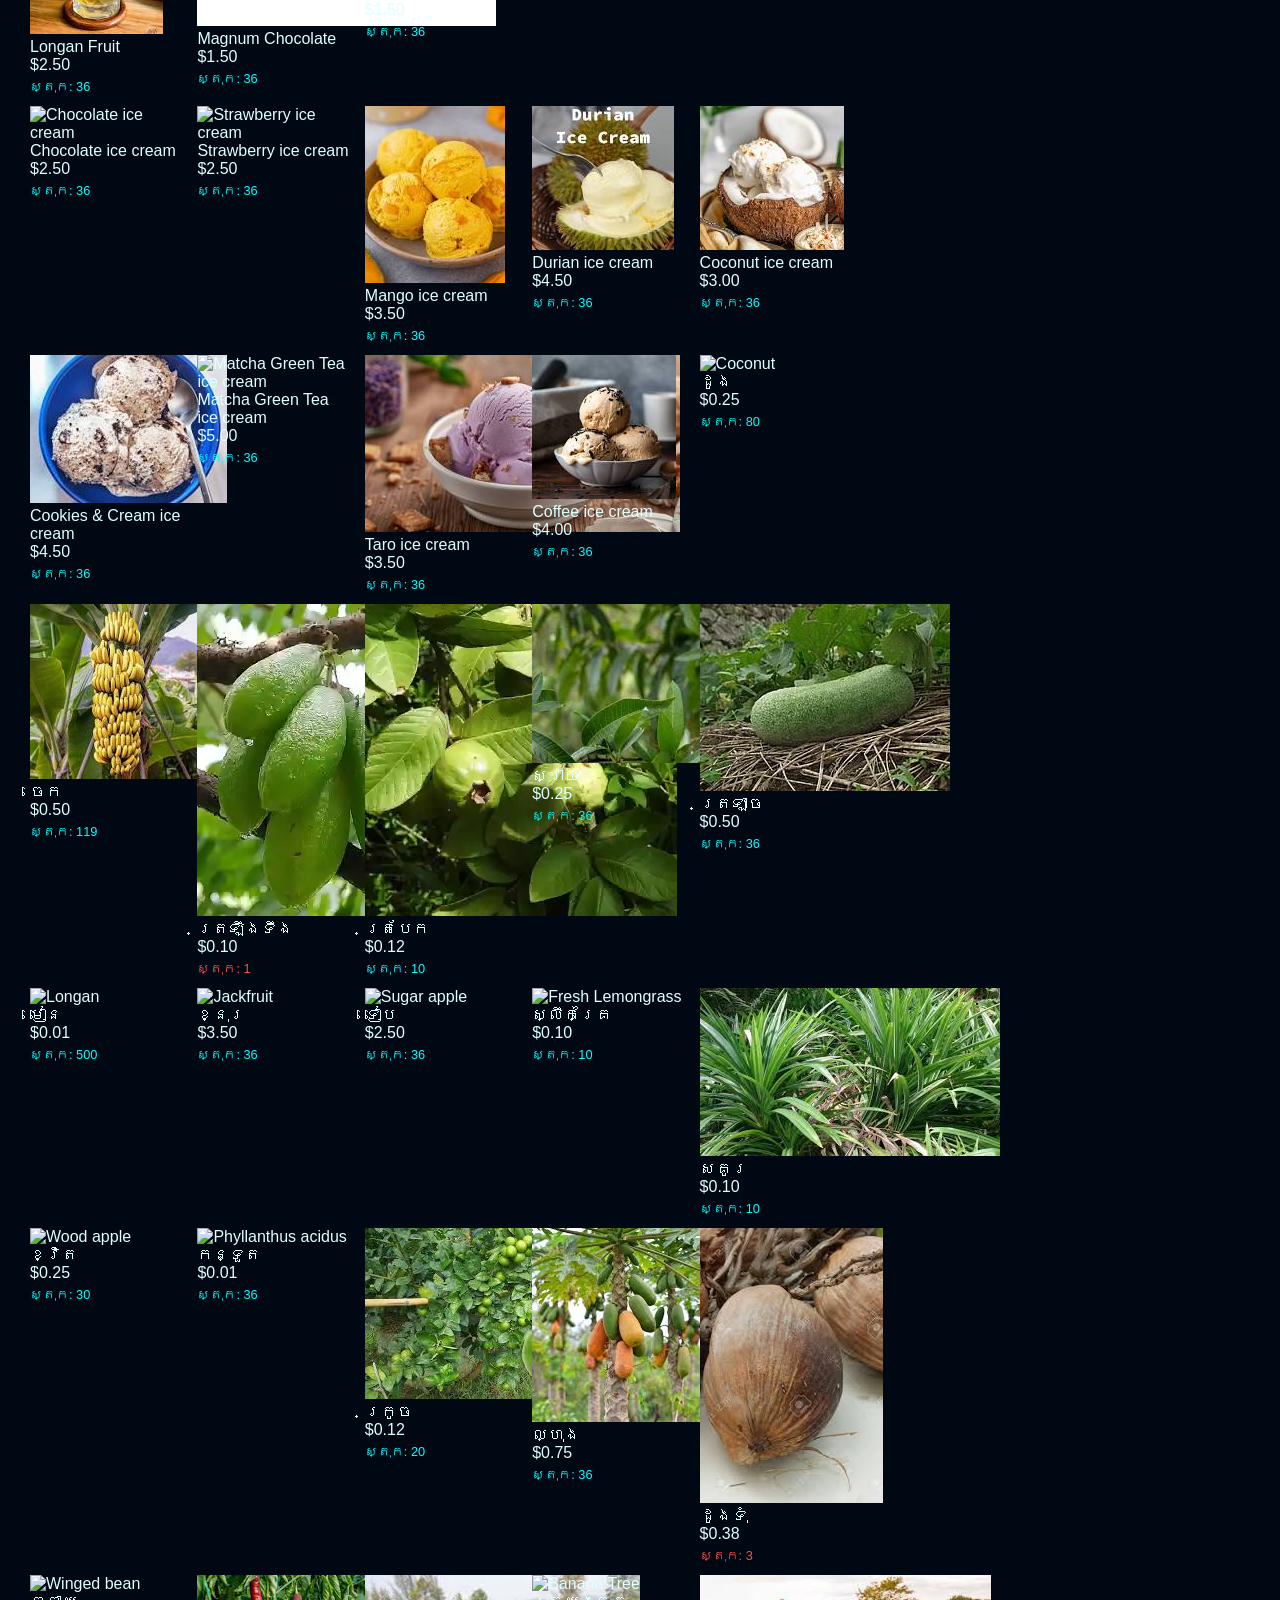
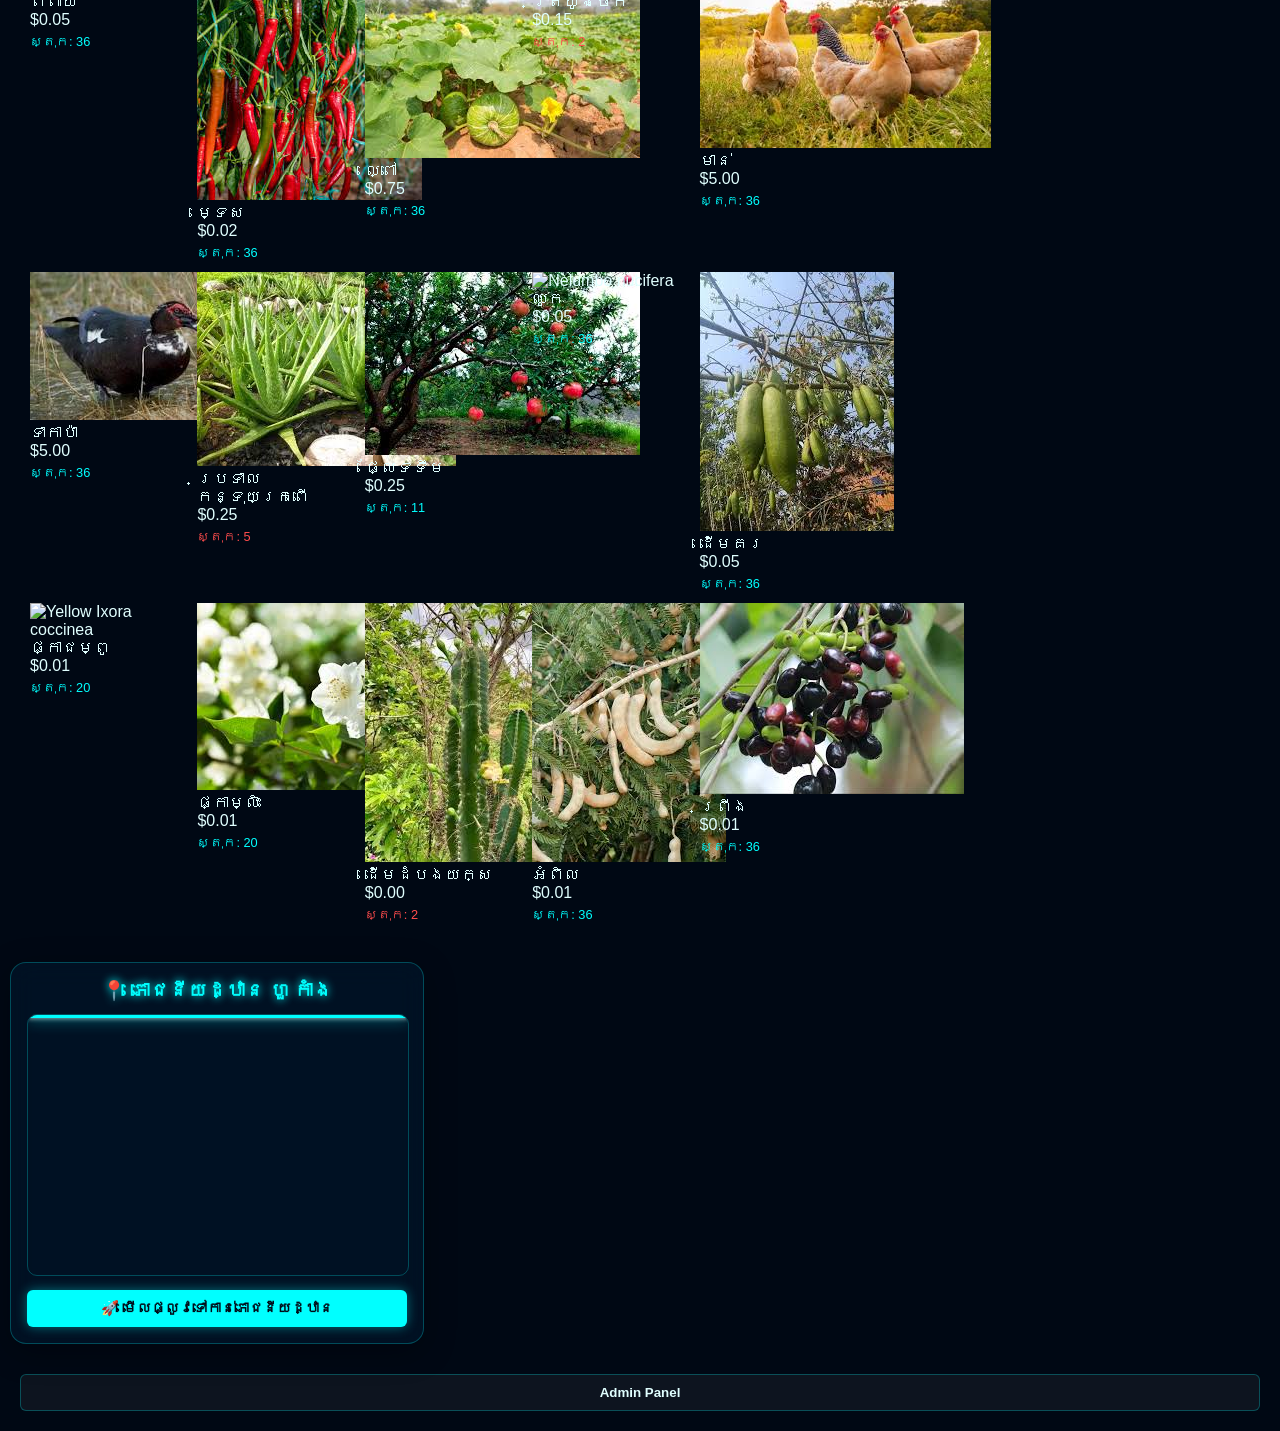
==== commit fb7cce38: "Refactor HUD navigation and enhance layout structure Updated the search input and buttons in the HUD" ====
--- a/index.html
+++ b/index.html
@@ -11,9 +11,15 @@
 </head>
 <body>
 
+    <!-- =========================================================
+       1. HUD NAVIGATION BAR & INTEGRATED SEARCH BUTTON
+       ========================================================= -->
     <header class="top-bar">
-        <div id="Search" class="flex-1">
-            <input type="text" id="search-input" placeholder="ស្វែងរកម្ហូប ឬភេសជ្ជៈ (Search)..." onkeyup="searchProduct(this.value)">
+        <div id="Search" class="flex-1 search-container" style="display: flex; gap: 8px; align-items: center;">
+            <input type="text" id="search-input" placeholder="ស្វែងរកម្ហូប ឬភេសជ្ជៈ (Search)..." onkeyup="if(event.key === 'Enter') triggerSearch()">
+            <button id="search-btn" type="button" class="btn-search" onclick="triggerSearch()">
+                <span class="btn-icon">🔍</span> ស្វែងរក
+            </button>
         </div>
 
         <div id="speakkhmer" class="text-center-p20">
@@ -24,32 +30,32 @@
             </button>
         </div>
 
-        <!-- Navigation Action Triggers -->
         <div class="hud-action-group">
             <button id="open-auth-trigger" type="button" class="btn-auth-open" aria-label="Login or Register">
                 <span class="btn-icon">🔐</span> Log in / Register 
             </button>
 
             <button type="button" class="btn-auth-open" aria-label="Bank1" onclick="window.location.href='https://tharahuokaing.github.io/bank1/'">
-                <span class="btn-icon">🔐</span> Bank1
+                <span class="btn-icon">🏦</span> Bank1
             </button>
 
             <button type="button" class="btn-auth-open" aria-label="Bank2" onclick="window.location.href='https://tharahuokaing.github.io/bank2/'">
-                <span class="btn-icon">🔐</span> Bank2
-            </button>
-
-            <!-- Performance Analytics Drawer Trigger -->
-            <button id="open-analytics-btn" type="button" class="btn-analytics-open" aria-label="Open Performance Analytics">
+                <span class="btn-icon">🏦</span> Bank2
+            </button>
+
+            <button id="open-analytics-btn" type="button" class="btn-analytics-open" onclick="openAnalyticsDrawer()" aria-label="Open Performance Analytics">
                 <span class="btn-icon">📊</span> ANALYTICS
             </button>
 
-            <!-- Transaction Ledger Modal Trigger -->
-            <button id="open-ledger-trigger" type="button" class="btn-ledger-open" aria-label="Open Ledger History">
+            <button id="open-ledger-trigger" type="button" class="btn-ledger-open" onclick="openLedgerModal()" aria-label="Open Ledger History">
                 <span class="btn-icon">📜</span> LEDGER HISTORY
             </button>
         </div>
     </header>
 
+    <!-- =========================================================
+       2. CATEGORY BAR
+       ========================================================= -->
     <div id="category-bar">
         <button class="btn-cat active" onclick="filter('All')">🍱 ទាំងអស់ (All)</button>
         <button class="btn-cat" onclick="filter('Available')">📦 មាននៅក្នុងស្តុក (In Stock)</button>
@@ -62,12 +68,61 @@
         <button class="btn-cat" onclick="filter('Ice-cream')">🍦 ការ៉េម (Ice Cream)</button>
     </div>
 
+    <!-- =========================================================
+       3. MAIN LAYOUT (MENU GRID & INVOICE CART)
+       ========================================================= -->
+    <div class="pos-layout-wrapper" style="display: flex; gap: 15px; padding: 15px; flex-wrap: wrap;">
+        
+        <!-- Product Grid Mount -->
+        <div id="main-content" style="flex: 1; min-width: 300px;">
+            <div id="menu"></div>
+        </div>
+
+        <!-- Checkout Receipt Sidebar -->
+        <div id="cart">
+            <div class="invoice-header">
+                <img src="https://github.com/tharahuokaing/restaurant1/blob/main/logo.png?raw=true" alt="Restaurant Logo" class="invoice-logo">
+                <h2 class="invoice-title">វិក្កយបត្រ / INVOICE</h2>
+                <p class="invoice-subtitle">ភោជនីយដ្ឋាន ហួ កាំង (សាខាមុខកំពូល ខេត្តកណ្តាល)</p>
+            </div>
+
+            <div id="cart-list"></div>
+
+            <div class="summary-section">
+                <hr class="divider-cyan">
+
+                <div class="summary-line">
+                    <span>តម្លៃសរុប (Subtotal):</span>
+                    <span id="subtotal">$0.00</span>
+                </div>
+
+                <div class="summary-line text-red">
+                    <span>បញ្ចុះតម្លៃ (Discount 15%):</span>
+                    <span id="discount">-$0.00</span>
+                </div>
+
+                <div class="summary-line grand-total">
+                    <span>សរុបត្រូវបង់:</span>
+                    <span id="final-total">$0.00</span>
+                </div>
+
+                <div id="bank-area">
+                    <div class="bank-title">💸 ការទូទាត់តាមធនាគារ (KH Riel)</div>
+                    <div id="riel-total">0 ៛</div>
+                    <div class="bank-subtext">$1 = 4,000 ៛ (ប្តូរដោយស្វ័យប្រវត្តិ)</div>
+                </div>
+
+                <button onclick="checkout()" class="btn-check">
+                    CHECKOUT / បង់ប្រាក់
+                </button>
+            </div>
+        </div>
+    </div>
+
+    <!-- Location Modal HUD -->
     <div class="menu-bottom-container">
         <div class="hologram-modal">
-            <div class="holo-title">
-                📍 ភោជនីយដ្ឋាន ហួ កាំង
-            </div>
-
+            <div class="holo-title">📍 ភោជនីយដ្ឋាន ហួ កាំង</div>
             <div class="map-wrapper">
                 <iframe 
                     src="https://www.google.com/maps/embed?pb=!1m0!3m2!1sen!2s!4v1715678901234!5m2!1skm!2s&z=2" 
@@ -77,7 +132,6 @@
                 </iframe>
                 <div class="scan-line"></div>
             </div>
-
             <div class="map-action-wrapper">
                 <a href="https://www.google.com/maps/dir/?api=1&destination=11.8262314,104.9803321" target="_blank" class="btn-direction">
                     🚀 មើលផ្លូវទៅកាន់ភោជនីយដ្ឋាន
@@ -86,59 +140,22 @@
         </div>
     </div>
 
-    <div id="cart">
-        <div class="invoice-header">
-            <img src="https://github.com/tharahuokaing/restaurant1/blob/main/logo.png?raw=true" alt="Restaurant Logo" class="invoice-logo">
-            <h2 class="invoice-title">វិក្កយបត្រ / INVOICE</h2>
-            <p class="invoice-subtitle">ភោជនីយដ្ឋាន ហួ កាំង (សាខាមុខកំពូល ខេត្តកណ្តាល ព្រះរាជាណាចក្រកម្ពុជា)</p>
-        </div>
-
-        <div id="cart-list"></div>
-
-        <div class="summary-section">
-            <hr class="divider-cyan">
-
-            <div class="summary-line">
-                <span>តម្លៃសរុប (Subtotal):</span>
-                <span id="subtotal">$0.00</span>
-            </div>
-
-            <div class="summary-line text-red">
-                <span>បញ្ចុះតម្លៃ (Discount 15%):</span>
-                <span id="discount">-$0.00</span>
-            </div>
-
-            <div class="summary-line grand-total">
-                <span>សរុបត្រូវបង់:</span>
-                <span id="final-total">$0.00</span>
-            </div>
-
-            <div id="bank-area">
-                <div class="bank-title">💸 ការទូទាត់តាមធនាគារ (KH Riel)</div>
-                <div id="riel-total">0 ៛</div>
-                <div class="bank-subtext">$1 = 4,000 ៛ (ប្តូរដោយស្វ័យប្រវត្តិ)</div>
-            </div>
-
-            <button onclick="checkout()" class="btn-check">
-                CHECKOUT / បង់ប្រាក់
-            </button>
-        </div>
-    </div>
-
+    <!-- =========================================================
+       4. MODALS & SYSTEM MOUNT POINTS
+       ========================================================= -->
+
+    <!-- Payment Gateway Modal -->
     <div id="payment-modal" class="modal">
         <div class="modal-content">
             <h2 id="modal-title" class="invoice-title">ជ្រើសរើសវិធីទូទាត់</h2>
             <p class="invoice-subtitle">គណនី៖ HUOKAING THARA (002363507)</p>
-
             <div id="qr-display"></div>
-
             <div class="payment-grid">
                 <button onclick="pay('ABA KHQR', this)" class="btn-pay aba">ABA KHQR</button>
                 <button onclick="pay('Visa Card', this)" class="btn-pay">Visa</button>
                 <button onclick="pay('MasterCard', this)" class="btn-pay">MasterCard</button>
                 <button onclick="pay('UnionPay', this)" class="btn-pay">UnionPay</button>
             </div>
-
             <div class="modal-footer">
                 <button onclick="completeTransaction()" class="btn-confirm">យល់ព្រម (Paid)</button>
                 <button onclick="closePayment()" class="btn-cancel">បោះបង់</button>
@@ -146,6 +163,7 @@
         </div>
     </div>
 
+    <!-- Admin Inventory Modal -->
     <div id="admin-modal" class="modal">
         <div class="modal-content admin-modal-content">
             <h2 class="invoice-title">📦 គ្រប់គ្រងឃ្លាំងជ័យជោគ</h2>
@@ -154,13 +172,33 @@
         </div>
     </div>
 
-    <button onclick="openAdminPanel()" class="btn-admin-secret">Admin</button>
-
-    <div id="main-content">
-        <div id="menu"></div>
-    </div>
-
-    <!-- Application JavaScript Bundles -->
+    <!-- Analytics.js Target Mount Point -->
+    <div id="analytics-drawer" class="modal">
+        <div class="modal-content" style="max-width: 800px; text-align: left;">
+            <h2 class="invoice-title">📊 PERFORMANCE ANALYTICS</h2>
+            <div id="analytics-content-mount">
+                <p>កំពុងទាញយកទិន្នន័យ (Loading Analytics Engine)...</p>
+            </div>
+            <button onclick="closeAnalyticsDrawer()" class="btn-cancel" style="width: 100%; margin-top: 20px;">បិទ (Close)</button>
+        </div>
+    </div>
+
+    <!-- Ledger.js Target Mount Point -->
+    <div id="ledger-modal" class="modal">
+        <div class="modal-content" style="max-width: 850px; text-align: left;">
+            <h2 class="invoice-title">📜 TRANSACTION LEDGER HISTORY</h2>
+            <div id="ledger-table-mount">
+                <p>កំពុងទាញយកប្រវត្តិប្រតិបត្តិការ (Loading Ledger Records)...</p>
+            </div>
+            <button onclick="closeLedgerModal()" class="btn-cancel" style="width: 100%; margin-top: 20px;">បិទ (Close)</button>
+        </div>
+    </div>
+
+    <button onclick="openAdminPanel()" class="btn-admin-secret" style="margin: 20px; width: calc(100% - 40px);">Admin Panel</button>
+
+    <!-- =========================================================
+       5. JAVASCRIPT EXECUTION BUNDLES & HANDLERS
+       ========================================================= -->
     <script src="ultra_secure_mode.js"></script>
     <script src="app1.js"></script>
     <script src="music.js"></script>
@@ -168,5 +206,37 @@
     <script src="server.js"></script>
     <script src="analytics.js"></script>
     <script src="ledger.js"></script>
+
+    <!-- Page Event & Modal Handlers -->
+    <script>
+        function triggerSearch() {
+            const query = document.getElementById('search-input').value;
+            if (typeof searchProduct === 'function') {
+                searchProduct(query);
+            }
+        }
+
+        function openAnalyticsDrawer() {
+            const drawer = document.getElementById('analytics-drawer');
+            if (drawer) drawer.style.display = 'flex';
+            if (typeof renderAnalytics === 'function') renderAnalytics();
+        }
+
+        function closeAnalyticsDrawer() {
+            const drawer = document.getElementById('analytics-drawer');
+            if (drawer) drawer.style.display = 'none';
+        }
+
+        function openLedgerModal() {
+            const modal = document.getElementById('ledger-modal');
+            if (modal) modal.style.display = 'flex';
+            if (typeof renderLedger === 'function') renderLedger();
+        }
+
+        function closeLedgerModal() {
+            const modal = document.getElementById('ledger-modal');
+            if (modal) modal.style.display = 'none';
+        }
+    </script>
 </body>
 </html>
--- a/style.css
+++ b/style.css
@@ -1,96 +1,240 @@
 /* =========================================================
-   1. META VOICE BUTTON
+   1. CORE THEME & SYSTEM VARIABLES
+   ========================================================= */
+:root {
+  --bg-dark: #000c18;
+  --panel-bg: rgba(0, 20, 40, 0.75);
+  --panel-border: rgba(0, 255, 255, 0.25);
+  --cyan-primary: #00ffff;
+  --cyan-glow: rgba(0, 255, 255, 0.4);
+  --cyan-soft: rgba(0, 255, 255, 0.08);
+  --text-primary: #e0ffff;
+  --text-accent: #00ff88;
+  --danger-red: #ff4d4d;
+  --font-khmer: 'Kantumruy', 'Khmer OS', sans-serif;
+  --radius-lg: 16px;
+  --radius-md: 10px;
+  --radius-sm: 6px;
+  --backdrop-blur: blur(12px);
+}
+
+/* =========================================================
+   2. META VOICE BUTTON (MODERN INTERACTIVE)
    ========================================================= */
 .meta-voice-btn {
   position: relative;
-  background: rgba(0, 255, 255, 0.1);
-  border: 2px solid #00ffff;
-  color: #00ffff;
-  padding: 12px 24px;
-  font-size: 16px;
-  font-weight: bold;
+  background: var(--cyan-soft);
+  border: 1.5px solid var(--cyan-primary);
+  color: var(--cyan-primary);
+  padding: 10px 22px;
+  font-family: var(--font-khmer);
+  font-size: 15px;
+  font-weight: 700;
   border-radius: 50px;
   cursor: pointer;
   display: inline-flex;
   align-items: center;
   gap: 10px;
   text-transform: uppercase;
-  letter-spacing: 1px;
-  transition: all 0.3s ease;
-  box-shadow: 0 0 15px rgba(0, 255, 255, 0.3);
+  letter-spacing: 0.8px;
+  backdrop-filter: var(--backdrop-blur);
+  transition: all 0.25s cubic-bezier(0.4, 0, 0.2, 1);
+  box-shadow: 0 4px 20px rgba(0, 255, 255, 0.15);
   overflow: visible;
 }
 
 .meta-voice-btn:hover {
-  background: rgba(0, 255, 255, 0.2);
-  box-shadow: 0 0 25px rgba(0, 255, 255, 0.6);
+  background: rgba(0, 255, 255, 0.18);
+  box-shadow: 0 0 25px var(--cyan-glow);
   transform: translateY(-2px);
 }
 
+.meta-voice-btn:active {
+  transform: translateY(0) scale(0.97);
+}
+
 .meta-voice-btn .icon {
-  font-size: 20px;
-  filter: drop-shadow(0 0 5px #00ffff);
-}
-
-/* Synthetic Pulse Effect */
+  font-size: 18px;
+  filter: drop-shadow(0 0 6px var(--cyan-primary));
+}
+
 .pulse-ring {
   position: absolute;
-  top: 0;
-  left: 0;
-  right: 0;
-  bottom: 0;
+  inset: 0;
   border-radius: 50px;
-  border: 2px solid #00ffff;
-  animation: meta-pulse 2s infinite;
-  opacity: 0;
+  border: 1.5px solid var(--cyan-primary);
+  animation: meta-pulse 2s cubic-bezier(0.215, 0.61, 0.355, 1) infinite;
+  pointer-events: none;
 }
 
 @keyframes meta-pulse {
   0% {
     transform: scale(1);
-    opacity: 0.5;
+    opacity: 0.8;
   }
   100% {
-    transform: scale(1.3);
+    transform: scale(1.35);
     opacity: 0;
   }
 }
 
 /* =========================================================
-   2. INVOICE HEADER & LOGO
+   3. INVOICE HEADER & BRANDING
    ========================================================= */
 .invoice-header {
   text-align: center;
-  margin-bottom: 20px;
+  margin-bottom: 16px;
+  padding-bottom: 12px;
+  border-bottom: 1px dashed var(--panel-border);
 }
 
 .invoice-logo {
-  width: 90px;
+  width: 80px;
   height: auto;
-  margin-bottom: 10px;
+  margin: 0 auto 8px auto;
   display: block;
-  margin-left: auto;
-  margin-right: auto;
-  border-radius: 12px;
-  filter: drop-shadow(0 0 10px rgba(0, 255, 255, 0.5));
+  border-radius: var(--radius-md);
+  box-shadow: 0 0 15px var(--cyan-glow);
+  transition: transform 0.3s ease;
+}
+
+.invoice-logo:hover {
+  transform: scale(1.05);
 }
 
 .invoice-title {
-  color: var(--hologram-cyan);
-  margin-bottom: 5px;
+  color: var(--cyan-primary);
+  font-size: 1.25em;
+  font-weight: 700;
+  letter-spacing: 0.5px;
+  margin-bottom: 4px;
+  text-shadow: 0 0 10px rgba(0, 255, 255, 0.3);
 }
 
 .invoice-subtitle {
   font-size: 0.8em;
-  opacity: 0.8;
-}
-
-/* =========================================================
-   3. MENU CONTAINER & HOLOGRAM MAP MODAL
+  color: var(--text-primary);
+  opacity: 0.75;
+}
+
+/* =========================================================
+   4. RECEIPT & CART SYSTEM (FLEXIBLE RESPONSIVE CONTAINER)
+   ========================================================= */
+#cart {
+  background: var(--panel-bg);
+  border: 1px solid var(--panel-border);
+  border-radius: var(--radius-lg);
+  padding: 18px;
+  color: var(--cyan-primary);
+  font-family: var(--font-khmer);
+  backdrop-filter: var(--backdrop-blur);
+  box-shadow: 0 8px 32px rgba(0, 0, 0, 0.4), inset 0 0 15px rgba(0, 255, 255, 0.05);
+  display: flex;
+  flex-direction: column;
+  box-sizing: border-box;
+  transition: border-color 0.3s ease;
+}
+
+#cart-list {
+  max-height: 360px;
+  overflow-y: auto;
+  margin-bottom: 12px;
+  padding-right: 6px;
+}
+
+/* Custom Sleek Scrollbar */
+#cart-list::-webkit-scrollbar {
+  width: 5px;
+}
+
+#cart-list::-webkit-scrollbar-track {
+  background: rgba(0, 0, 0, 0.2);
+  border-radius: 10px;
+}
+
+#cart-list::-webkit-scrollbar-thumb {
+  background: var(--cyan-primary);
+  border-radius: 10px;
+  box-shadow: 0 0 8px var(--cyan-primary);
+}
+
+/* Summary Section & Total Cards */
+.summary-section {
+  background: var(--cyan-soft);
+  border: 1px solid var(--panel-border);
+  border-radius: var(--radius-md);
+  padding: 14px;
+  margin-top: auto;
+  display: flex;
+  flex-direction: column;
+  gap: 6px;
+}
+
+.summary-line {
+  display: flex;
+  justify-content: space-between;
+  align-items: center;
+  font-size: 0.9em;
+  color: var(--text-primary);
+}
+
+.summary-line.grand-total {
+  font-size: 1.2em;
+  font-weight: 700;
+  color: #ffffff;
+  text-shadow: 0 0 12px var(--cyan-primary);
+  border-top: 1px dashed var(--panel-border);
+  padding-top: 10px;
+  margin-top: 6px;
+}
+
+#bank-area {
+  background: rgba(0, 255, 255, 0.05);
+  border: 1px solid rgba(0, 255, 255, 0.15);
+  border-radius: var(--radius-sm);
+  padding: 8px 12px;
+  text-align: center;
+  margin: 8px 0;
+}
+
+#riel-total {
+  font-size: 1.15em;
+  font-weight: 700;
+  color: var(--text-accent);
+  text-shadow: 0 0 8px rgba(0, 255, 136, 0.4);
+}
+
+.btn-check {
+  width: 100%;
+  padding: 14px;
+  font-family: var(--font-khmer);
+  font-size: 1.05em;
+  font-weight: 700;
+  color: var(--bg-dark);
+  background: var(--cyan-primary);
+  border: none;
+  border-radius: var(--radius-md);
+  cursor: pointer;
+  box-shadow: 0 0 20px var(--cyan-glow);
+  transition: all 0.2s cubic-bezier(0.4, 0, 0.2, 1);
+}
+
+.btn-check:hover {
+  background: #33ffff;
+  box-shadow: 0 0 30px rgba(0, 255, 255, 0.7);
+  transform: translateY(-1px);
+}
+
+.btn-check:active {
+  transform: translateY(0) scale(0.98);
+}
+
+/* =========================================================
+   5. MENU CONTAINER & HOLOGRAM MAP MODAL
    ========================================================= */
 .menu-bottom-container {
   width: 100%;
-  margin-top: auto; /* Pushes to bottom in a flex menu */
+  margin-top: auto;
   padding: 10px;
   box-sizing: border-box;
 }
@@ -98,29 +242,28 @@
 .hologram-modal {
   position: relative;
   width: 100%;
-  background: rgba(0, 20, 40, 0.85);
-  border: 1px solid rgba(0, 255, 255, 0.4);
-  box-shadow: 0 0 15px rgba(0, 255, 255, 0.2);
-  backdrop-filter: blur(8px);
-  padding: 15px;
-  border-radius: 12px;
-  color: #00ffff;
-  font-family: 'Khmer OS', sans-serif;
+  background: var(--panel-bg);
+  border: 1px solid var(--panel-border);
+  box-shadow: 0 8px 32px rgba(0, 0, 0, 0.3);
+  backdrop-filter: var(--backdrop-blur);
+  padding: 16px;
+  border-radius: var(--radius-lg);
+  color: var(--cyan-primary);
+  font-family: var(--font-khmer);
   overflow: hidden;
   transition: transform 0.3s ease, box-shadow 0.3s ease;
 }
 
 .hologram-modal:hover {
-  transform: scale(1.01);
-  box-shadow: 0 0 30px rgba(0, 255, 255, 0.4);
+  box-shadow: 0 0 30px var(--cyan-glow);
 }
 
 .holo-title {
   text-align: center;
-  margin-bottom: 10px;
-  font-weight: bold;
+  margin-bottom: 12px;
+  font-weight: 700;
   font-size: 1.1em;
-  text-shadow: 0 0 8px #00ffff;
+  text-shadow: 0 0 10px var(--cyan-primary);
   position: relative;
   z-index: 2;
 }
@@ -129,172 +272,578 @@
   position: relative;
   width: 100%;
   height: 200px;
-  border-radius: 8px;
+  border-radius: var(--radius-md);
   overflow: hidden;
   z-index: 1;
-  border: 1px solid rgba(0, 255, 255, 0.2);
+  border: 1px solid var(--panel-border);
 }
 
 .map-iframe {
   border: 0;
   width: 100%;
   height: 100%;
-  filter: hue-rotate(170deg) invert(1) contrast(1.5) opacity(0.3);
+  filter: hue-rotate(170deg) invert(0.9) contrast(1.3) opacity(0.75);
+}
+
+.map-action-wrapper {
+  margin-top: 14px;
+  position: relative;
+  z-index: 2;
 }
 
 .btn-direction {
   text-decoration: none;
-  background: #00ffff;
-  color: #001428;
+  background: var(--cyan-primary);
+  color: var(--bg-dark);
   padding: 10px;
-  border-radius: 6px;
+  border-radius: var(--radius-sm);
   display: block;
   text-align: center;
-  font-weight: bold;
+  font-weight: 700;
   font-size: 0.9em;
-  box-shadow: 0 0 10px #00ffff;
-  transition: 0.3s;
+  box-shadow: 0 0 12px var(--cyan-glow);
+  transition: all 0.25s ease;
 }
 
 .btn-direction:hover {
-  transform: scale(1.02);
-}
-
-.map-action-wrapper {
-  margin-top: 15px;
-  position: relative;
-  z-index: 2;
-}
-
-/* =========================================================
-   4. LAYOUT COMPONENTS & UTILITIES
-   ========================================================= */
-.flex-1 {
-  flex: 1;
-}
-
-.text-center-p20 {
-  text-align: center;
-  padding: 20px;
-}
-
-.divider-cyan {
-  border: 0.5px solid rgba(0, 255, 255, 0.2);
-  margin: 15px 0;
-}
-
-.text-red {
-  color: #ff4d4d;
-}
-
-.bank-title {
-  font-size: 0.85em;
-  opacity: 0.9;
-}
-
-.bank-subtext {
-  font-size: 0.7em;
-  opacity: 0.6;
-  margin-top: 4px;
-}
-
-.admin-modal-content {
-  width: 600px;
-  max-height: 80vh;
-  overflow-y: auto;
-}
-
-.admin-stock-list {
-  margin-top: 20px;
-  text-align: left;
-}
-
-.btn-admin-secret {
-  width: 100%;
-  padding: 10px;
-  background: #333;
-  color: white;
-  border: none;
-  cursor: pointer;
-  font-weight: bold;
-}
-
-/* =========================================================
-   5. SCAN ANIMATION
-   ========================================================= */
+  transform: translateY(-1px);
+  box-shadow: 0 0 20px var(--cyan-primary);
+}
+
+/* Cyber Scanline Effect */
 .scan-line {
   position: absolute;
   top: 0;
   left: 0;
   width: 100%;
   height: 3px;
-  background: rgba(0, 255, 255, 0.7);
-  box-shadow: 0 0 15px #00ffff, 0 0 5px rgba(255, 255, 255, 0.5);
+  background: var(--cyan-primary);
+  box-shadow: 0 0 15px var(--cyan-primary), 0 0 5px #ffffff;
   animation: scan-process 4s linear infinite;
   z-index: 10;
   pointer-events: none;
 }
 
 @keyframes scan-process {
-  0% {
-    top: 0%;
-    opacity: 0;
-  }
-  10% {
-    opacity: 1;
-  }
-  90% {
-    opacity: 1;
-  }
-  100% {
-    top: 100%;
-    opacity: 0;
-  }
-}
-
-/* =========================================================
-   6. RESPONSIVE BREAKPOINTS
-   ========================================================= */
-
-/* Mobile Portrait */
+  0% { top: 0%; opacity: 0; }
+  10% { opacity: 1; }
+  90% { opacity: 1; }
+  100% { top: 100%; opacity: 0; }
+}
+
+/* =========================================================
+   6. LAYOUT UTILITIES
+   ========================================================= */
+.flex-1 { flex: 1; }
+.text-center-p20 { text-align: center; padding: 20px; }
+.divider-cyan { border: 0; height: 1px; background: var(--panel-border); margin: 12px 0; }
+.text-red { color: var(--danger-red); }
+.bank-title { font-size: 0.85em; opacity: 0.9; }
+.bank-subtext { font-size: 0.7em; opacity: 0.6; margin-top: 4px; }
+
+.admin-modal-content {
+  width: 100%;
+  max-width: 600px;
+  max-height: 80vh;
+  overflow-y: auto;
+  border-radius: var(--radius-lg);
+}
+
+.admin-stock-list { margin-top: 20px; text-align: left; }
+
+.btn-admin-secret {
+  width: 100%;
+  padding: 10px;
+  background: rgba(255, 255, 255, 0.05);
+  color: var(--text-primary);
+  border: 1px solid var(--panel-border);
+  border-radius: var(--radius-sm);
+  cursor: pointer;
+  font-weight: 700;
+  transition: background 0.2s ease;
+}
+
+.btn-admin-secret:hover {
+  background: rgba(255, 255, 255, 0.15);
+}
+
+/* =========================================================
+   7. RESPONSIVE MEDIA QUERIES (MOBILE, ANDROID POS, DESKTOP)
+   ========================================================= */
+
+/* Android Handheld POS & Mobile (<= 480px) */
 @media (max-width: 480px) {
+  #cart {
+    width: 100%;
+    border-radius: 0;
+    padding: 12px;
+    border-left: none;
+    border-right: none;
+  }
+
+  .invoice-logo { width: 60px; }
+  .invoice-title { font-size: 1.1em; }
+  .invoice-subtitle { font-size: 0.7em; }
+  
+  #cart-list { max-height: 220px; }
+  
+  .summary-line { font-size: 0.85em; }
+  .summary-line.grand-total { font-size: 1.05em; }
+  
+  .btn-check { padding: 12px; font-size: 0.95em; }
+
   .hologram-modal {
-    width: 95% !important;
-    margin: 10px auto;
-    border-radius: 14px;
-  }
-  .map-wrapper {
-    height: 200px !important;
-  }
-  .holo-title {
-    font-size: 1.2em !important;
-  }
-}
-
-/* Tablets / Landscape Mobile */
+    width: 100% !important;
+    margin: 8px 0;
+    border-radius: var(--radius-md);
+    padding: 12px;
+  }
+  .map-wrapper { height: 160px !important; }
+  .holo-title { font-size: 1em !important; }
+}
+
+/* Tablets & Industrial Android Terminals (481px to 1024px) */
 @media (min-width: 481px) and (max-width: 1024px) {
+  #cart {
+    width: 100%;
+    max-width: 580px;
+    margin: 0 auto;
+    padding: 20px;
+  }
+
+  #cart-list { max-height: 300px; }
+
   .hologram-modal {
-    width: 80% !important;
-    margin: 15px auto;
-  }
-  .map-wrapper {
-    height: 280px !important;
-  }
-  .holo-title {
-    font-size: 1.6em !important;
-  }
-}
-
-/* Desktop & Large Screens */
+    width: 100% !important;
+    max-width: 580px;
+    margin: 12px auto;
+  }
+  .map-wrapper { height: 240px !important; }
+  .holo-title { font-size: 1.3em !important; }
+}
+
+/* Widescreen & Desktop Terminals (>= 1025px) */
 @media (min-width: 1025px) {
+  #cart {
+    width: 380px;
+    min-width: 350px;
+    position: sticky;
+    top: 20px;
+    height: calc(100vh - 40px);
+  }
+
+  #cart-list {
+    flex-grow: 1;
+    max-height: none; /* Auto-expand vertically on tall monitors */
+  }
+
   .hologram-modal {
-    width: 450px !important;
+    width: 380px !important;
     margin-left: 0;
   }
-  .map-wrapper {
-    height: 320px !important;
-  }
-  .holo-title {
-    font-size: 1.8em !important;
-  }
-}
+  .map-wrapper { height: 260px !important; }
+  .holo-title { font-size: 1.2em !important; }
+}
+
+/* =========================================================
+   8. TOP HEADER & HUD ACTION BUTTONS
+   ========================================================= */
+.top-bar {
+  display: flex;
+  align-items: center;
+  justify-content: space-between;
+  gap: 15px;
+  padding: 12px 20px;
+  background: var(--panel-bg);
+  border-bottom: 1px solid var(--panel-border);
+  backdrop-filter: var(--backdrop-blur);
+  position: sticky;
+  top: 0;
+  z-index: 100;
+}
+
+#search-input {
+  width: 100%;
+  padding: 10px 16px;
+  background: rgba(0, 0, 0, 0.4);
+  border: 1px solid var(--panel-border);
+  border-radius: 30px;
+  color: var(--cyan-primary);
+  font-family: var(--font-khmer);
+  font-size: 0.95em;
+  outline: none;
+  transition: all 0.25s ease;
+}
+
+#search-input:focus {
+  border-color: var(--cyan-primary);
+  box-shadow: 0 0 12px var(--cyan-glow);
+}
+
+.hud-action-group {
+  display: flex;
+  align-items: center;
+  gap: 8px;
+  flex-wrap: wrap;
+}
+
+.btn-auth-open,
+.btn-analytics-open,
+.btn-ledger-open {
+  background: var(--cyan-soft);
+  border: 1px solid var(--panel-border);
+  color: var(--cyan-primary);
+  padding: 8px 14px;
+  border-radius: var(--radius-sm);
+  font-family: var(--font-khmer);
+  font-size: 0.85em;
+  font-weight: 700;
+  cursor: pointer;
+  display: inline-flex;
+  align-items: center;
+  gap: 6px;
+  transition: all 0.2s ease;
+}
+
+.btn-auth-open:hover,
+.btn-analytics-open:hover,
+.btn-ledger-open:hover {
+  background: rgba(0, 255, 255, 0.2);
+  border-color: var(--cyan-primary);
+  box-shadow: 0 0 10px var(--cyan-glow);
+  transform: translateY(-1px);
+}
+
+/* =========================================================
+   9. CATEGORY SCROLL BAR
+   ========================================================= */
+#category-bar {
+  display: flex;
+  gap: 10px;
+  overflow-x: auto;
+  padding: 12px 20px;
+  background: rgba(0, 8, 16, 0.6);
+  border-bottom: 1px solid rgba(0, 255, 255, 0.1);
+  white-space: nowrap;
+}
+
+#category-bar::-webkit-scrollbar {
+  height: 4px;
+}
+
+#category-bar::-webkit-scrollbar-thumb {
+  background: var(--panel-border);
+  border-radius: 4px;
+}
+
+.btn-cat {
+  background: rgba(0, 20, 40, 0.6);
+  border: 1px solid var(--panel-border);
+  color: var(--text-primary);
+  padding: 8px 16px;
+  border-radius: 20px;
+  font-family: var(--font-khmer);
+  font-size: 0.85em;
+  cursor: pointer;
+  transition: all 0.2s ease;
+}
+
+.btn-cat:hover,
+.btn-cat.active {
+  background: var(--cyan-primary);
+  color: var(--bg-dark);
+  font-weight: 700;
+  box-shadow: 0 0 12px var(--cyan-glow);
+}
+
+/* =========================================================
+   10. PRODUCT GRID & MENU CARDS
+   ========================================================= */
+#main-content {
+  padding: 20px;
+}
+
+#menu {
+  display: grid;
+  grid-template-columns: repeat(auto-fill, minmax(180px, 1fr));
+  gap: 16px;
+}
+
+.product-card {
+  background: var(--panel-bg);
+  border: 1px solid var(--panel-border);
+  border-radius: var(--radius-md);
+  padding: 12px;
+  text-align: center;
+  backdrop-filter: var(--backdrop-blur);
+  transition: all 0.25s ease;
+  cursor: pointer;
+  display: flex;
+  flex-direction: column;
+  justify-content: space-between;
+}
+
+.product-card:hover {
+  border-color: var(--cyan-primary);
+  box-shadow: 0 0 20px var(--cyan-glow);
+  transform: translateY(-3px);
+}
+
+.product-card img {
+  width: 100%;
+  height: 120px;
+  object-fit: cover;
+  border-radius: var(--radius-sm);
+  margin-bottom: 8px;
+}
+
+.product-title {
+  color: #ffffff;
+  font-family: var(--font-khmer);
+  font-size: 0.95em;
+  font-weight: 700;
+  margin-bottom: 4px;
+}
+
+.product-price {
+  color: var(--text-accent);
+  font-weight: bold;
+  font-size: 1.1em;
+}
+
+/* =========================================================
+   11. MODAL DIALOGS (PAYMENT & ADMIN)
+   ========================================================= */
+.modal {
+  display: none;
+  position: fixed;
+  inset: 0;
+  background: rgba(0, 0, 0, 0.85);
+  backdrop-filter: blur(10px);
+  z-index: 1000;
+  align-items: center;
+  justify-content: center;
+  padding: 16px;
+}
+
+.modal-content {
+  background: var(--bg-dark);
+  border: 1px solid var(--cyan-primary);
+  border-radius: var(--radius-lg);
+  padding: 24px;
+  max-width: 450px;
+  width: 100%;
+  box-shadow: 0 0 30px var(--cyan-glow);
+  text-align: center;
+  color: var(--cyan-primary);
+  font-family: var(--font-khmer);
+}
+
+.payment-grid {
+  display: grid;
+  grid-template-columns: repeat(2, 1fr);
+  gap: 10px;
+  margin: 16px 0;
+}
+
+.btn-pay {
+  background: var(--cyan-soft);
+  border: 1px solid var(--panel-border);
+  color: #ffffff;
+  padding: 12px;
+  border-radius: var(--radius-sm);
+  font-family: var(--font-khmer);
+  font-weight: 700;
+  cursor: pointer;
+  transition: all 0.2s ease;
+}
+
+.btn-pay:hover,
+.btn-pay.aba {
+  background: #00ffff;
+  color: var(--bg-dark);
+  box-shadow: 0 0 12px var(--cyan-glow);
+}
+
+.modal-footer {
+  display: flex;
+  gap: 10px;
+  margin-top: 16px;
+}
+
+.btn-confirm,
+.btn-cancel {
+  flex: 1;
+  padding: 10px;
+  border-radius: var(--radius-sm);
+  font-family: var(--font-khmer);
+  font-weight: 700;
+  cursor: pointer;
+  border: none;
+}
+
+.btn-confirm {
+  background: var(--text-accent);
+  color: var(--bg-dark);
+}
+
+.btn-cancel {
+  background: rgba(255, 77, 77, 0.2);
+  border: 1px solid var(--danger-red);
+  color: var(--danger-red);
+}
+
+/* Responsive adjustments for Top Header on mobile */
+@media (max-width: 600px) {
+  .top-bar {
+    flex-direction: column;
+    align-items: stretch;
+  }
+  .hud-action-group {
+    justify-content: center;
+  }
+}
+
+/* =========================================================
+   12. FULL PAGE AMBIENT LED BACKGROUND
+   ========================================================= */
+body {
+  margin: 0;
+  padding: 0;
+  min-height: 100vh;
+  background: #000814;
+  /* Multi-layered LED Neon Glow Background */
+  background-image: 
+    radial-gradient(circle at 10% 20%, rgba(0, 255, 255, 0.15) 0%, transparent 40%),
+    radial-gradient(circle at 90% 80%, rgba(0, 255, 136, 0.12) 0%, transparent 40%),
+    radial-gradient(circle at 50% 50%, rgba(0, 100, 255, 0.08) 0%, transparent 60%),
+    linear-gradient(180deg, #000814 0%, #001224 100%);
+  background-attachment: fixed;
+  color: var(--text-primary);
+  font-family: var(--font-khmer);
+  position: relative;
+  overflow-x: hidden;
+}
+
+/* Dynamic Ambient LED Pulse Grid Overlay */
+body::before {
+  content: '';
+  position: fixed;
+  inset: 0;
+  background: 
+    linear-gradient(rgba(0, 255, 255, 0.03) 1px, transparent 1px),
+    linear-gradient(90deg, rgba(0, 255, 255, 0.03) 1px, transparent 1px);
+  background-size: 30px 30px;
+  pointer-events: none;
+  z-index: 0;
+  animation: led-glow-pulse 8s ease-in-out infinite alternate;
+}
+
+@keyframes led-glow-pulse {
+  0% { opacity: 0.3; transform: scale(1); }
+  100% { opacity: 0.8; transform: scale(1.02); }
+}
+
+/* =========================================================
+   13. 1-ROW 5-COLUMN PRODUCT MENU (DESKTOP & MOBILE)
+   ========================================================= */
+#main-content {
+  position: relative;
+  z-index: 1;
+  padding: 15px;
+  width: 100%;
+  box-sizing: border-box;
+}
+
+#menu {
+  display: grid !important;
+  /* Forces strictly 5 equal columns regardless of screen size */
+  grid-template-columns: repeat(5, minmax(0, 1fr)) !important;
+  gap: 12px;
+  width: 100%;
+  box-sizing: border-box;
+}
+
+/* Ultra-Responsive Full-Size Menu Item Cards */
+.product-card {
+  position: relative;
+  background: rgba(0, 20, 40, 0.7);
+  border: 1px solid rgba(0, 255, 255, 0.3);
+  border-radius: var(--radius-md);
+  padding: 10px;
+  text-align: center;
+  backdrop-filter: blur(10px);
+  box-shadow: 0 0 15px rgba(0, 255, 255, 0.1), inset 0 0 10px rgba(0, 255, 255, 0.05);
+  display: flex;
+  flex-direction: column;
+  justify-content: space-between;
+  align-items: center;
+  transition: all 0.25s cubic-bezier(0.4, 0, 0.2, 1);
+  box-sizing: border-box;
+  width: 100%;
+  min-width: 0; /* Prevents flex/grid overflow on small mobile displays */
+}
+
+.product-card:hover {
+  border-color: #00ffff;
+  background: rgba(0, 35, 65, 0.85);
+  box-shadow: 0 0 25px rgba(0, 255, 255, 0.5), inset 0 0 15px rgba(0, 255, 255, 0.2);
+  transform: translateY(-3px) scale(1.02);
+}
+
+/* Full-size Responsive Image Frame */
+.product-card img {
+  width: 100%;
+  aspect-ratio: 1 / 1; /* Maintains 1:1 square ratio for icon presentation */
+  object-fit: cover;
+  border-radius: var(--radius-sm);
+  margin-bottom: 8px;
+  border: 1px solid rgba(0, 255, 255, 0.2);
+  box-shadow: 0 0 10px rgba(0, 0, 0, 0.5);
+}
+
+.product-title {
+  color: #ffffff;
+  font-family: var(--font-khmer);
+  font-size: 0.85em;
+  font-weight: 700;
+  margin-bottom: 4px;
+  width: 100%;
+  white-space: nowrap;
+  overflow: hidden;
+  text-overflow: ellipsis; /* Prevents long item titles from breaking the 5-item row layout */
+  text-shadow: 0 0 8px rgba(0, 255, 255, 0.3);
+}
+
+.product-price {
+  color: var(--text-accent);
+  font-weight: bold;
+  font-size: 0.95em;
+  text-shadow: 0 0 10px rgba(0, 255, 136, 0.4);
+}
+
+/* =========================================================
+   14. MOBILE & POS COMPACT OPTIMIZATION (<= 600px)
+   ========================================================= */
+@media (max-width: 600px) {
+  #main-content {
+    padding: 8px 4px;
+  }
+
+  #menu {
+    gap: 6px !important; /* Tightens padding to accommodate 5 cards cleanly on small screens */
+  }
+
+  .product-card {
+    padding: 6px 4px;
+    border-radius: var(--radius-sm);
+  }
+
+  .product-title {
+    font-size: 0.7em;
+  }
+
+  .product-price {
+    font-size: 0.75em;
+  }
+}
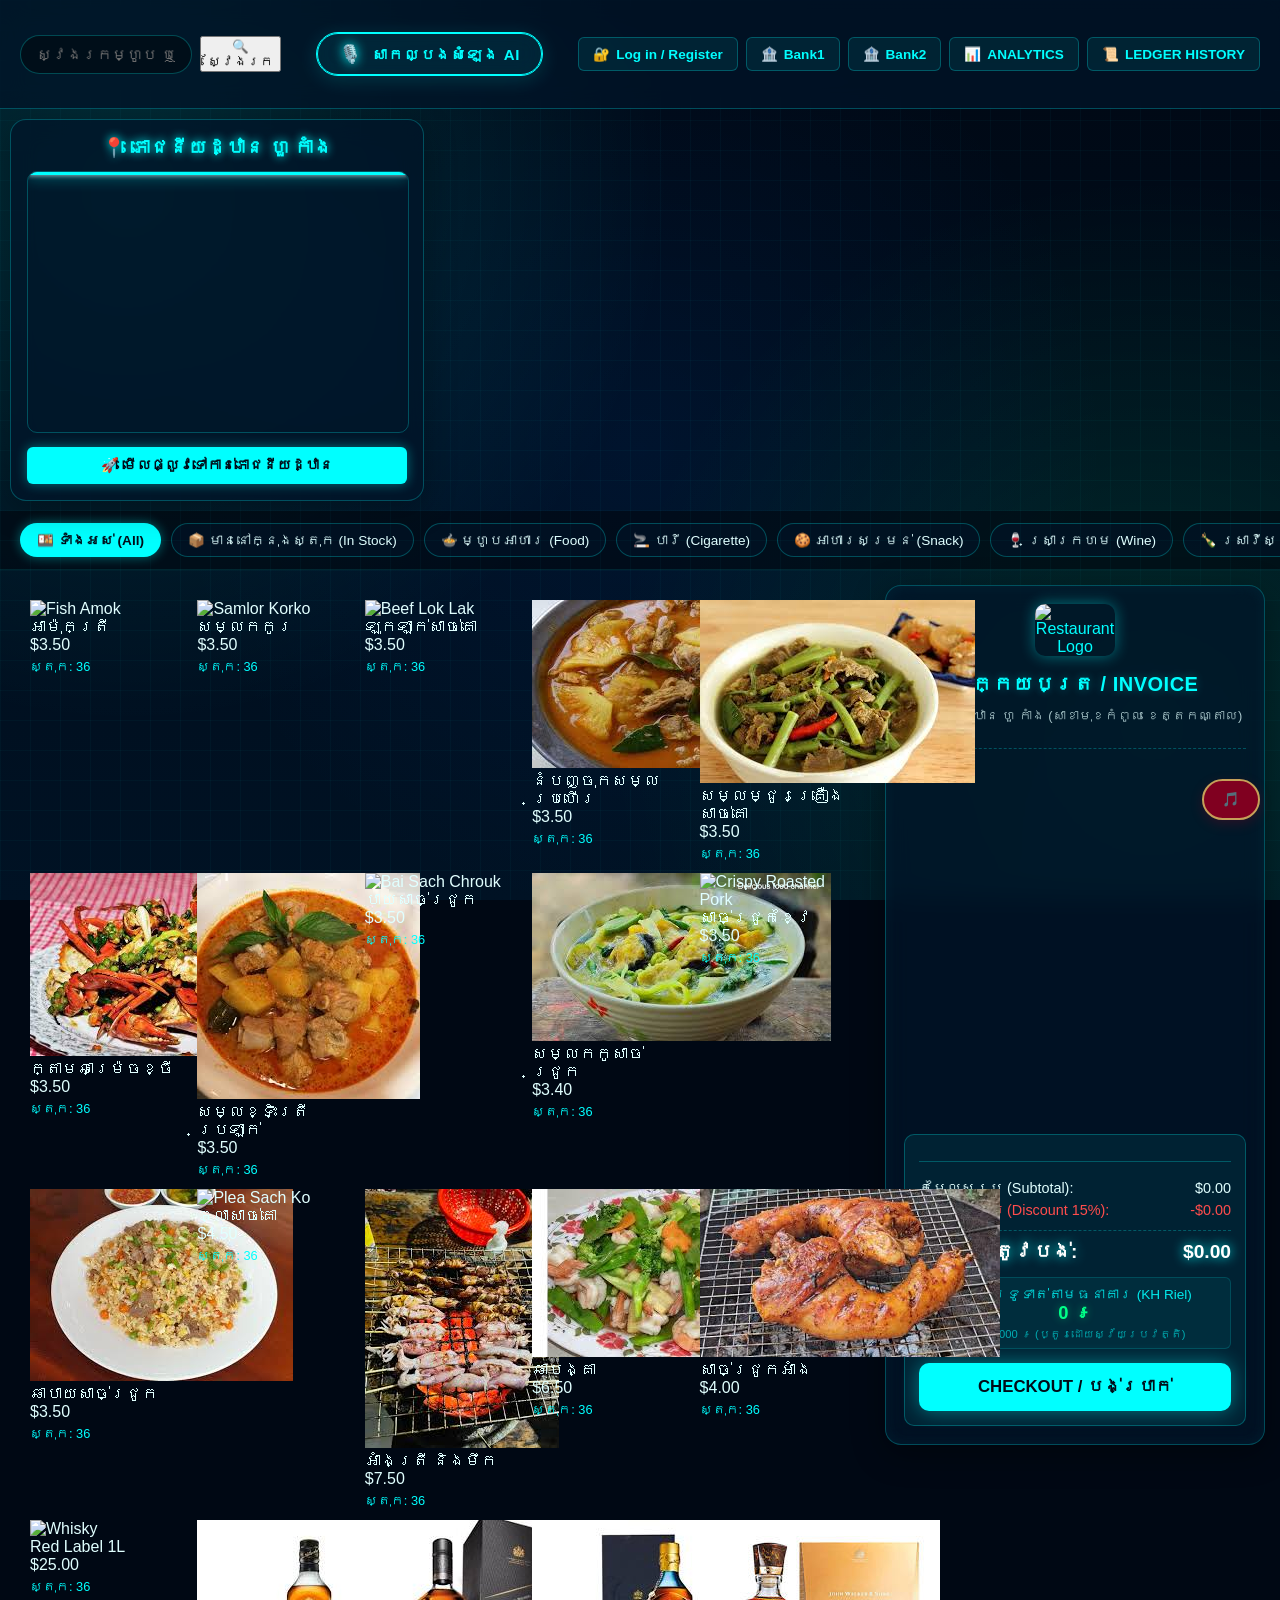
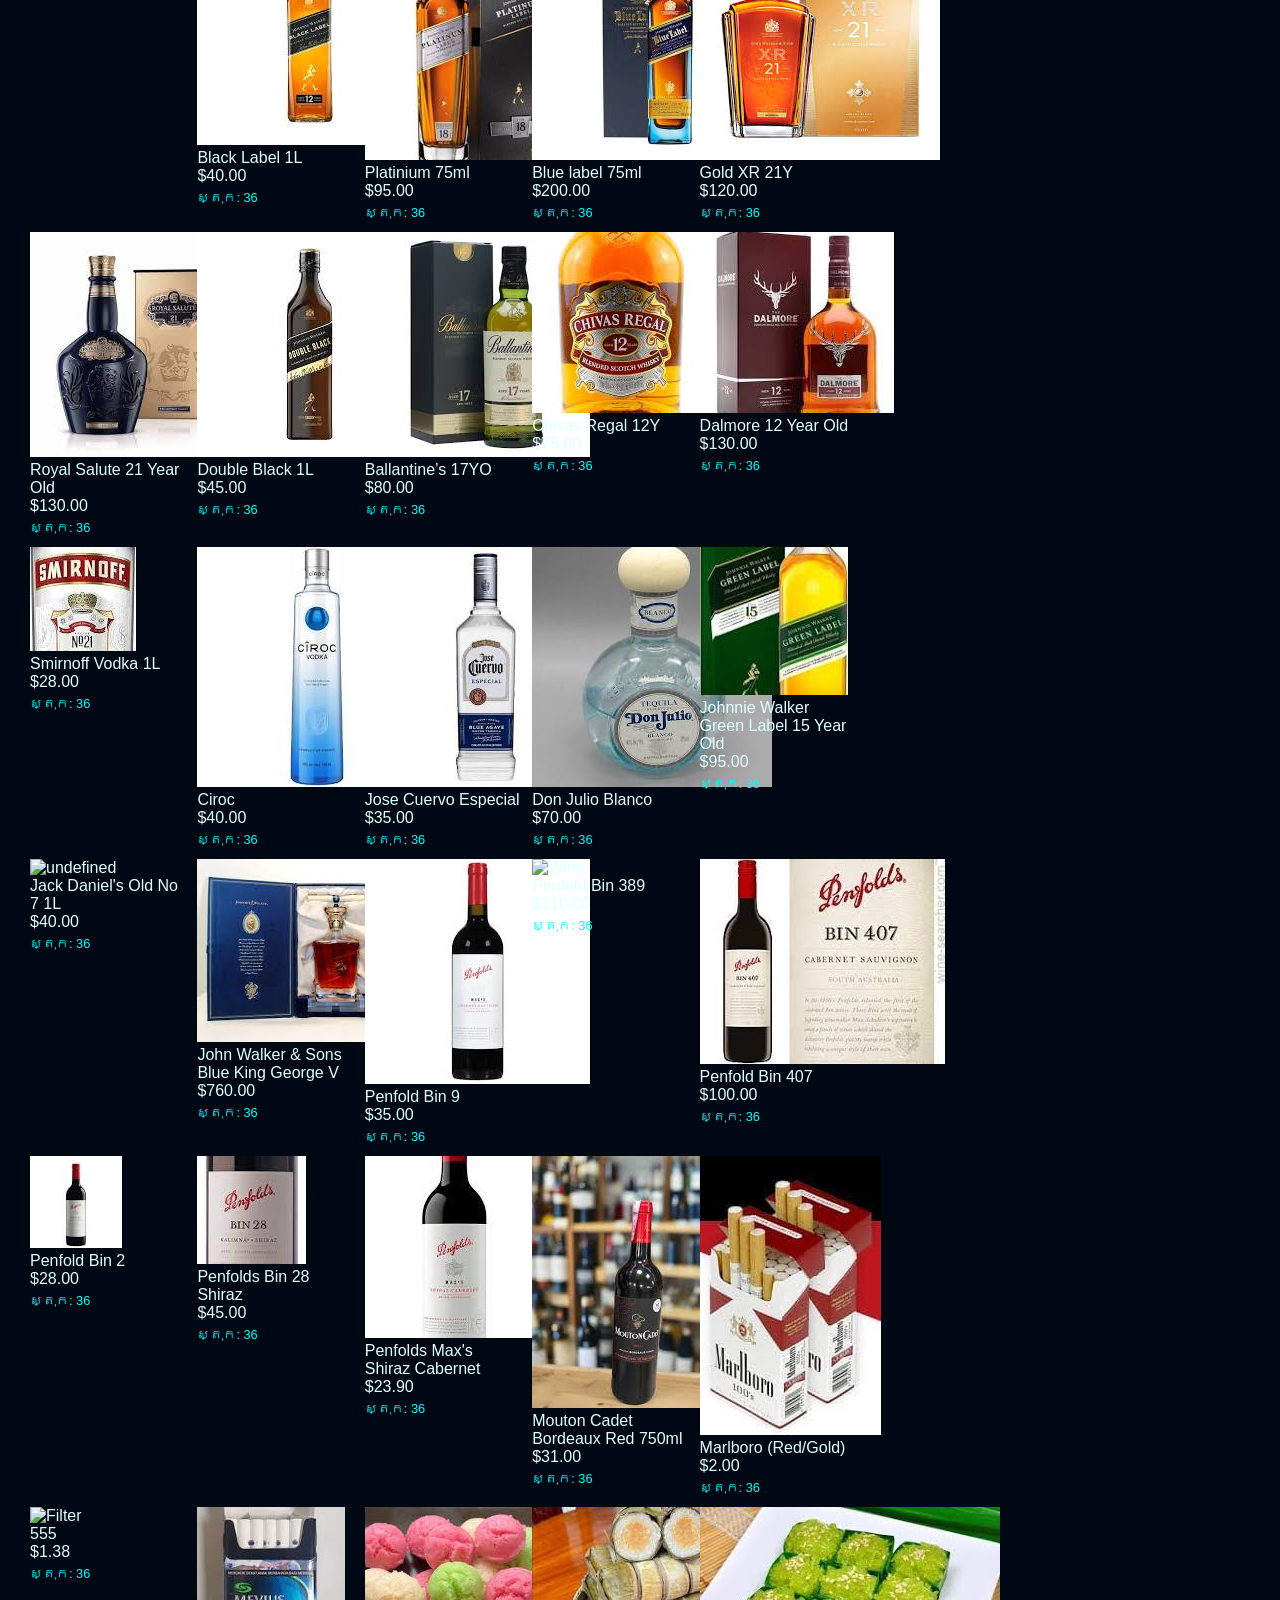
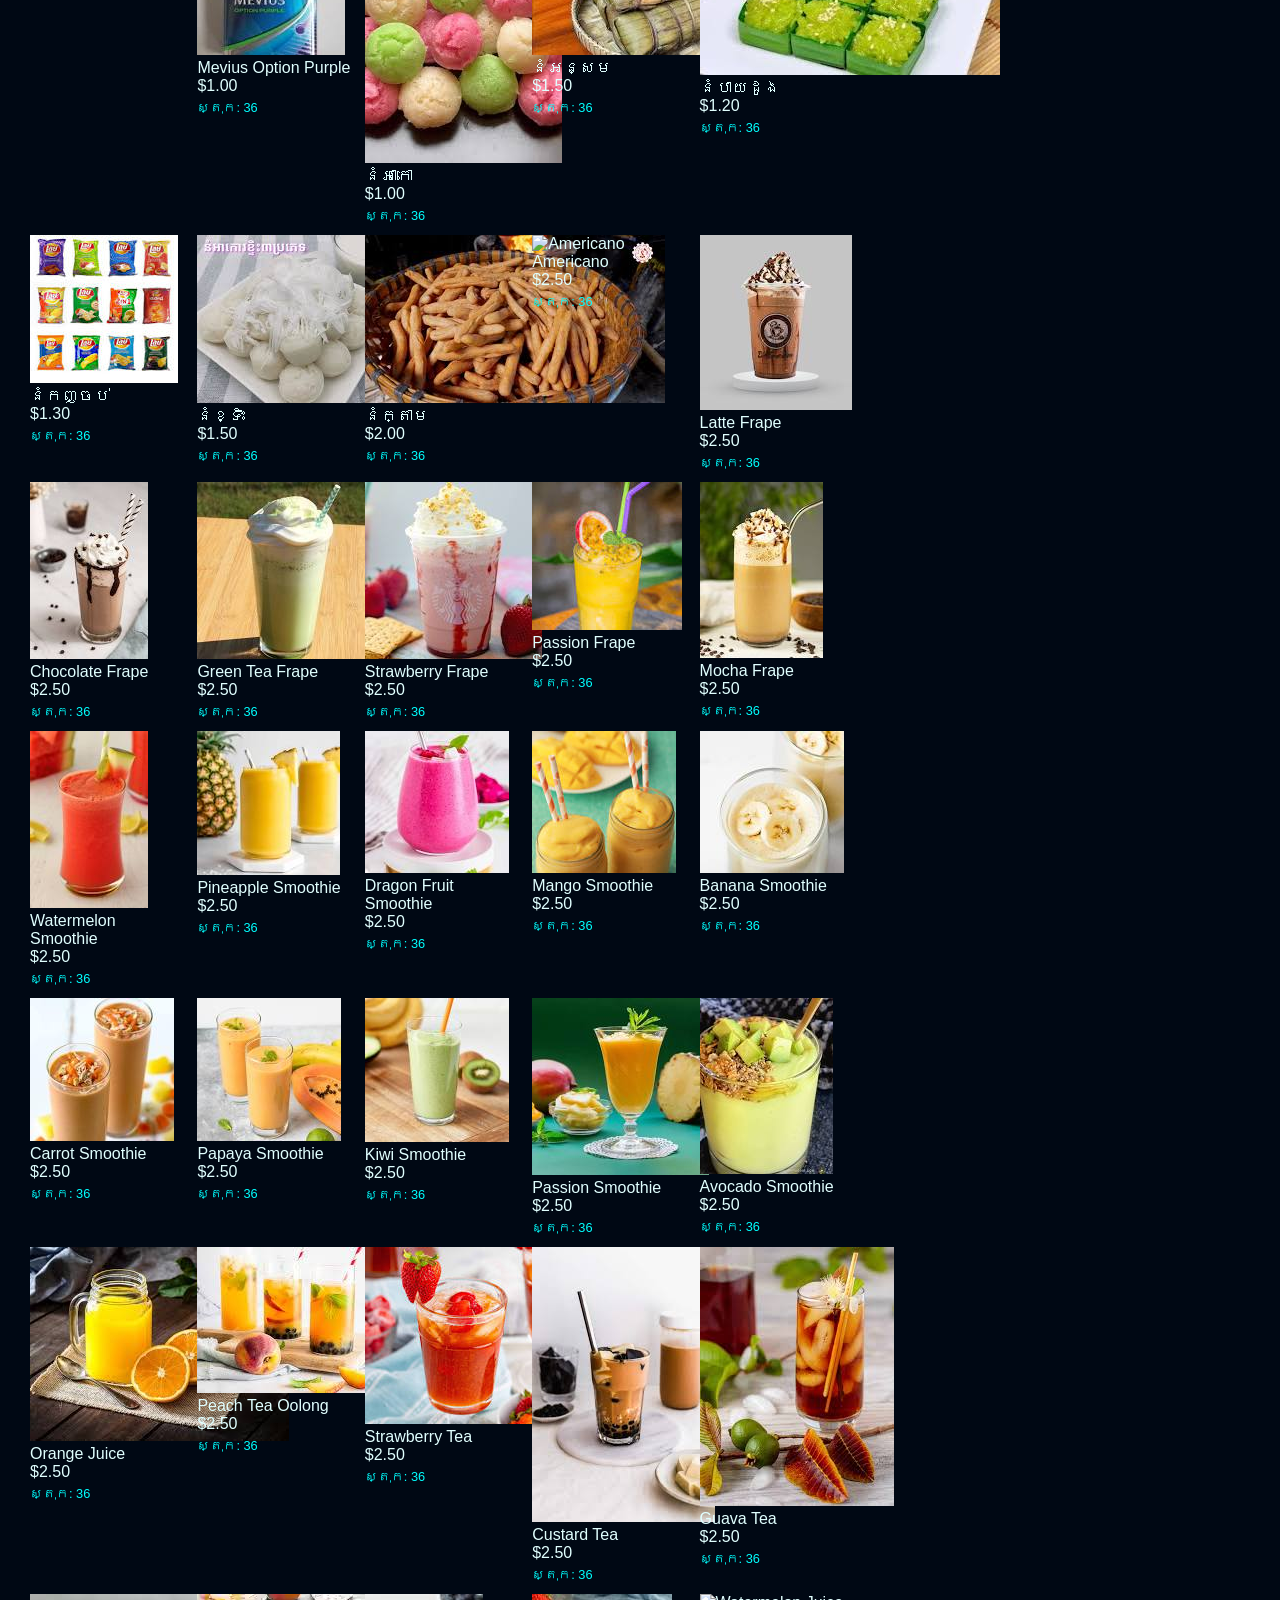
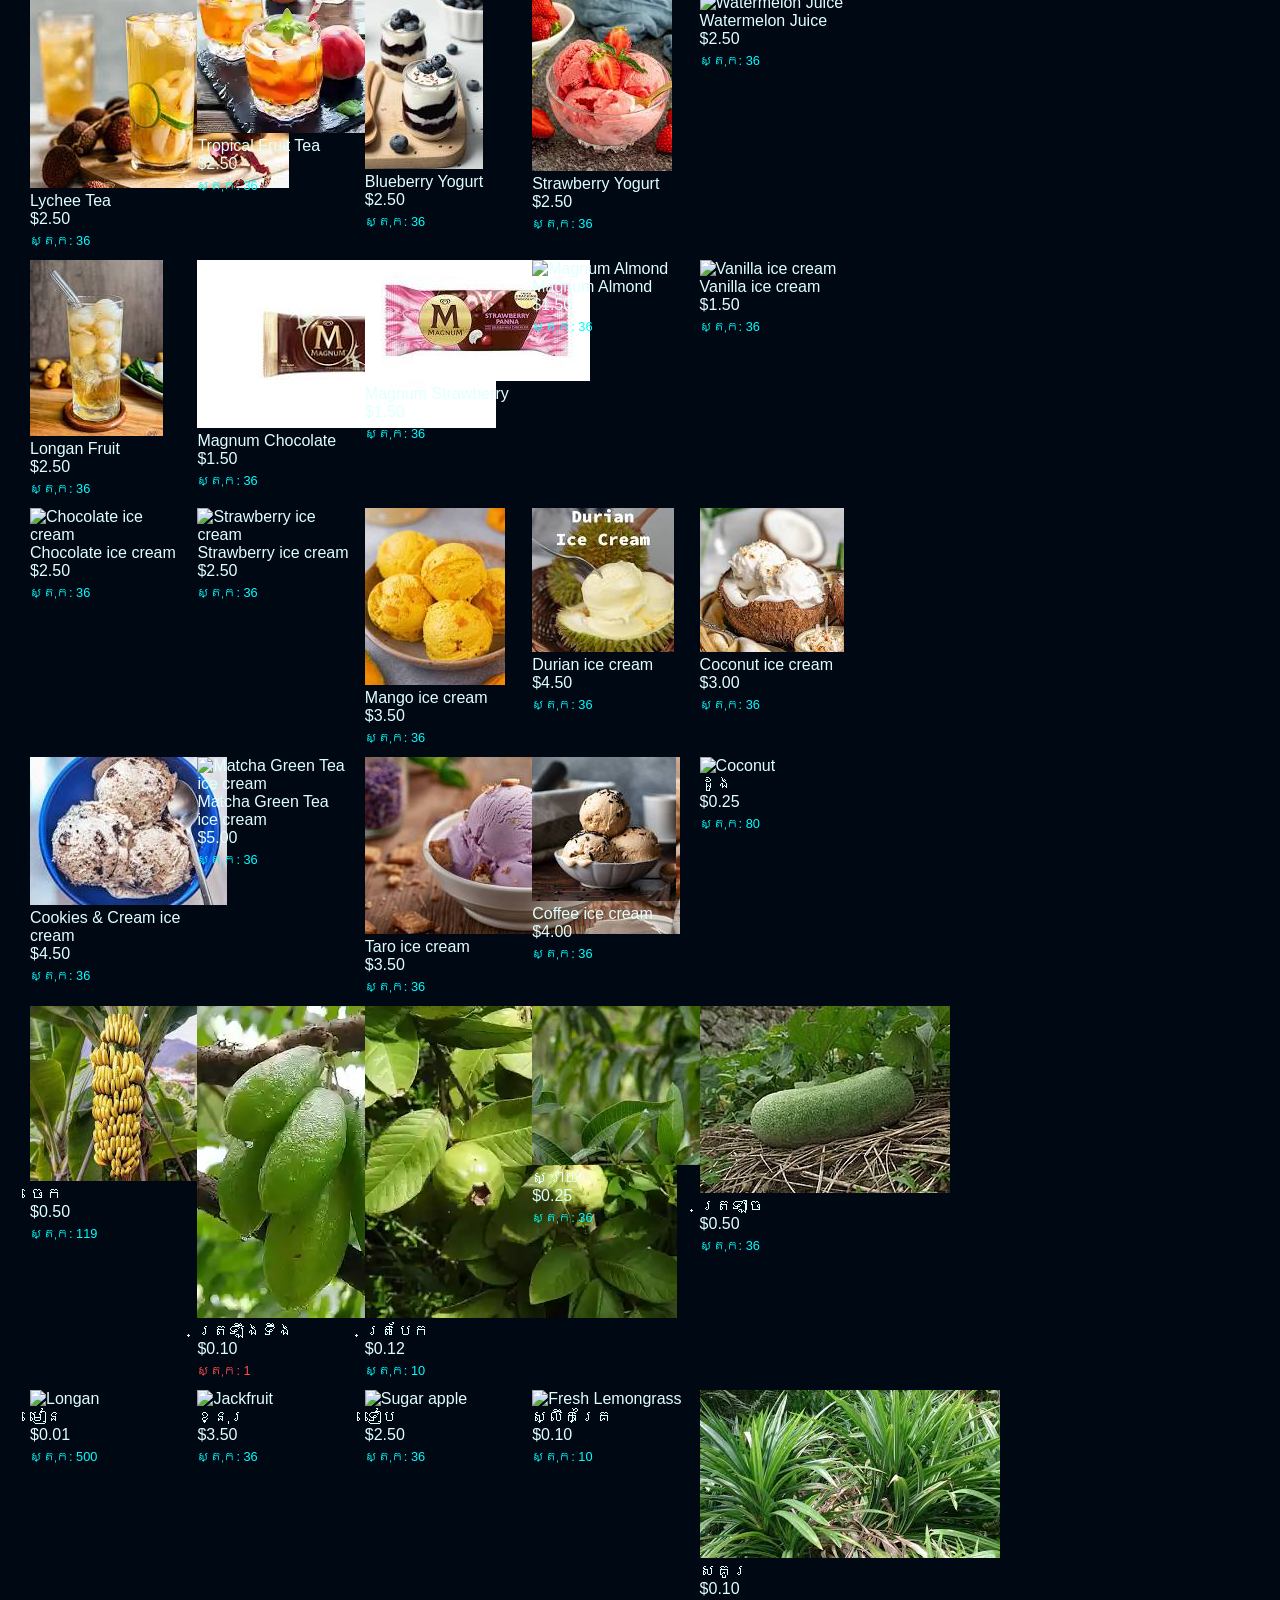
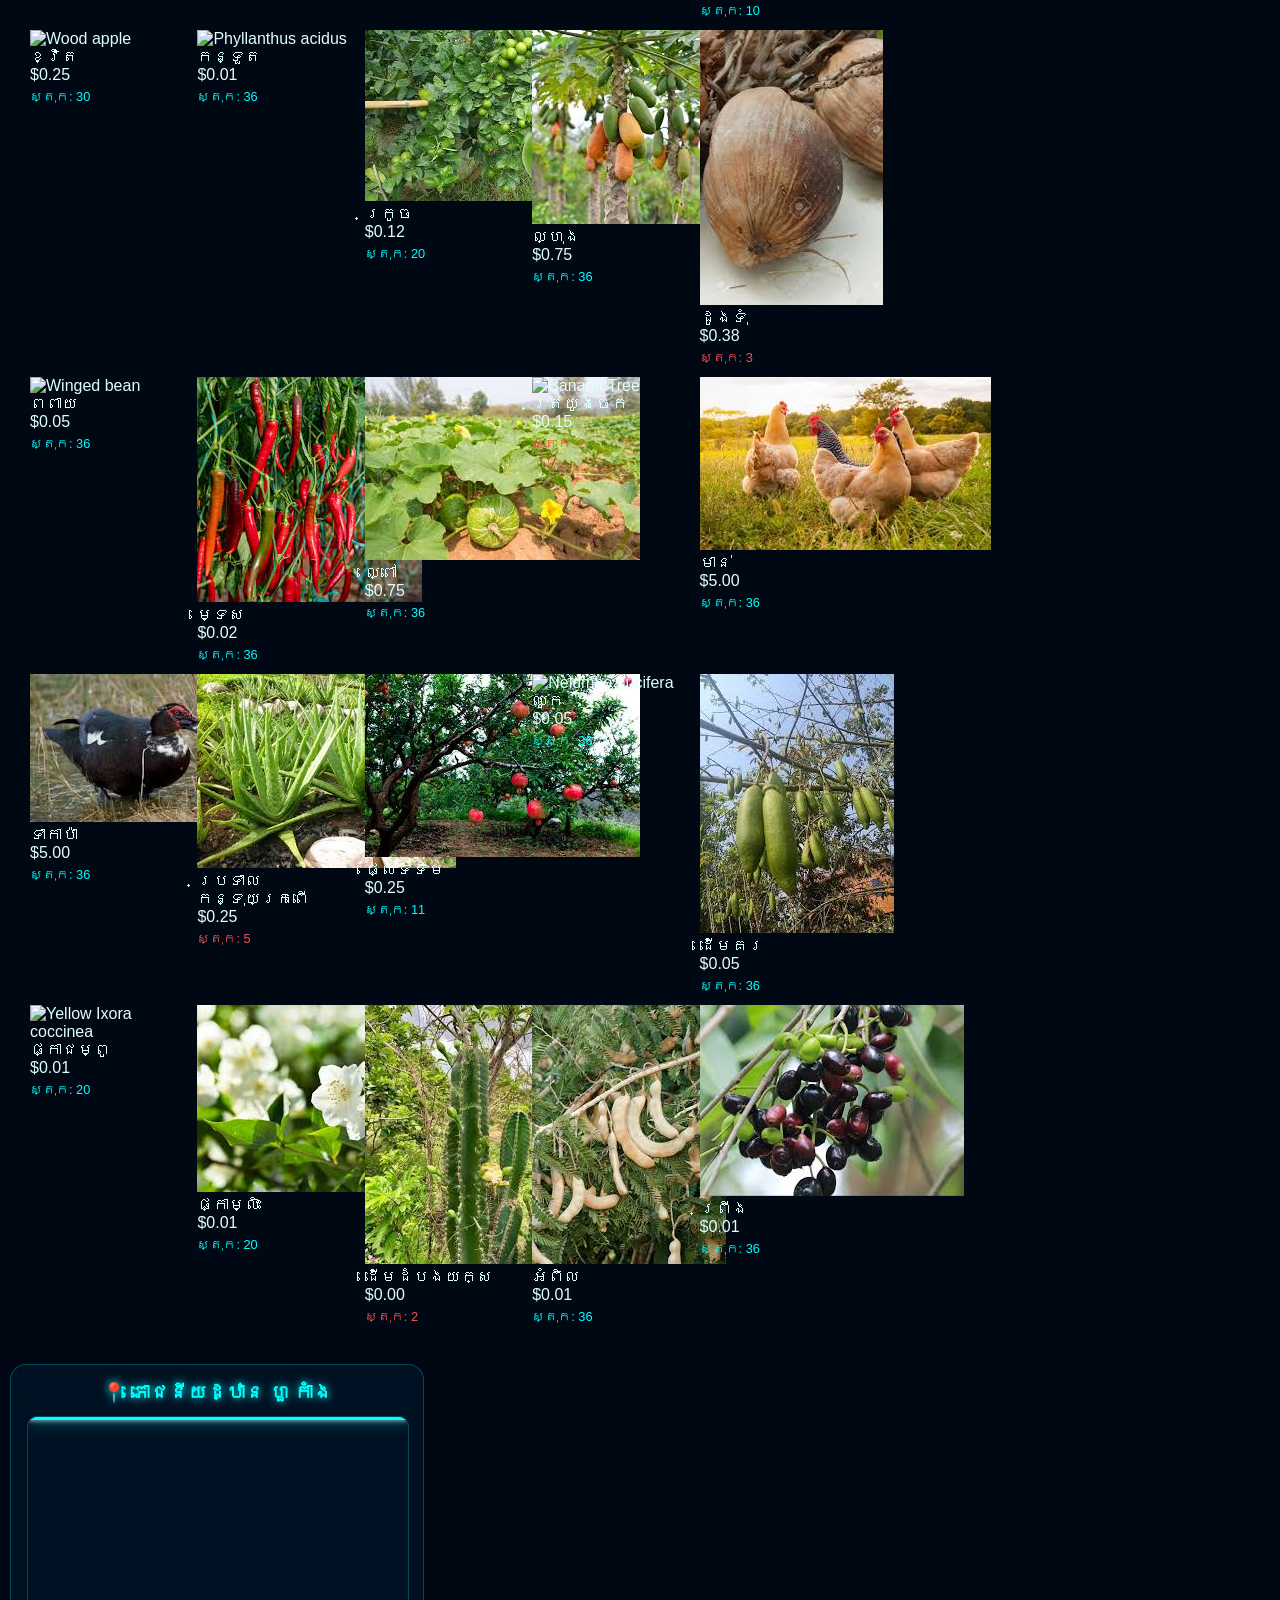
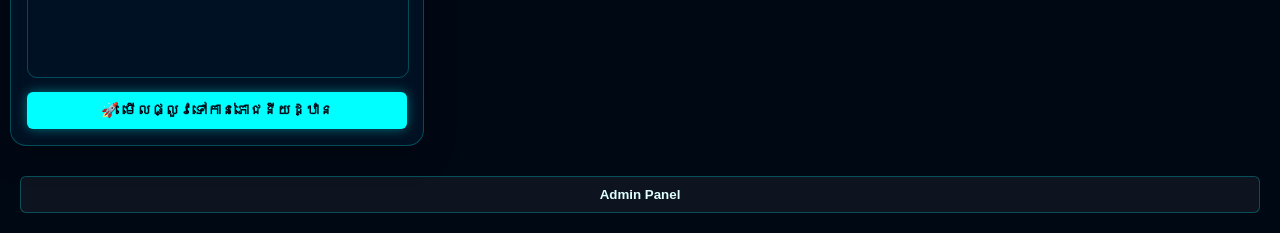
==== commit 851587b3: "Add location modal with Google Maps integration Added a location modal HUD with an embedded Google M" ====
--- a/index.html
+++ b/index.html
@@ -53,6 +53,27 @@
         </div>
     </header>
 
+     <!-- Location Modal HUD -->
+    <div class="menu-bottom-container">
+        <div class="hologram-modal">
+            <div class="holo-title">📍 ភោជនីយដ្ឋាន ហួ កាំង</div>
+            <div class="map-wrapper">
+                <iframe 
+                    src="https://www.google.com/maps/embed?pb=!1m0!3m2!1sen!2s!4v1715678901234!5m2!1skm!2s&z=2" 
+                    class="map-iframe"
+                    allowfullscreen="" 
+                    loading="lazy">
+                </iframe>
+                <div class="scan-line"></div>
+            </div>
+            <div class="map-action-wrapper">
+                <a href="https://www.google.com/maps/dir/?api=1&destination=11.8262314,104.9803321" target="_blank" class="btn-direction">
+                    🚀 មើលផ្លូវទៅកាន់ភោជនីយដ្ឋាន
+                </a>
+            </div>
+        </div>
+    </div>
+
     <!-- =========================================================
        2. CATEGORY BAR
        ========================================================= -->
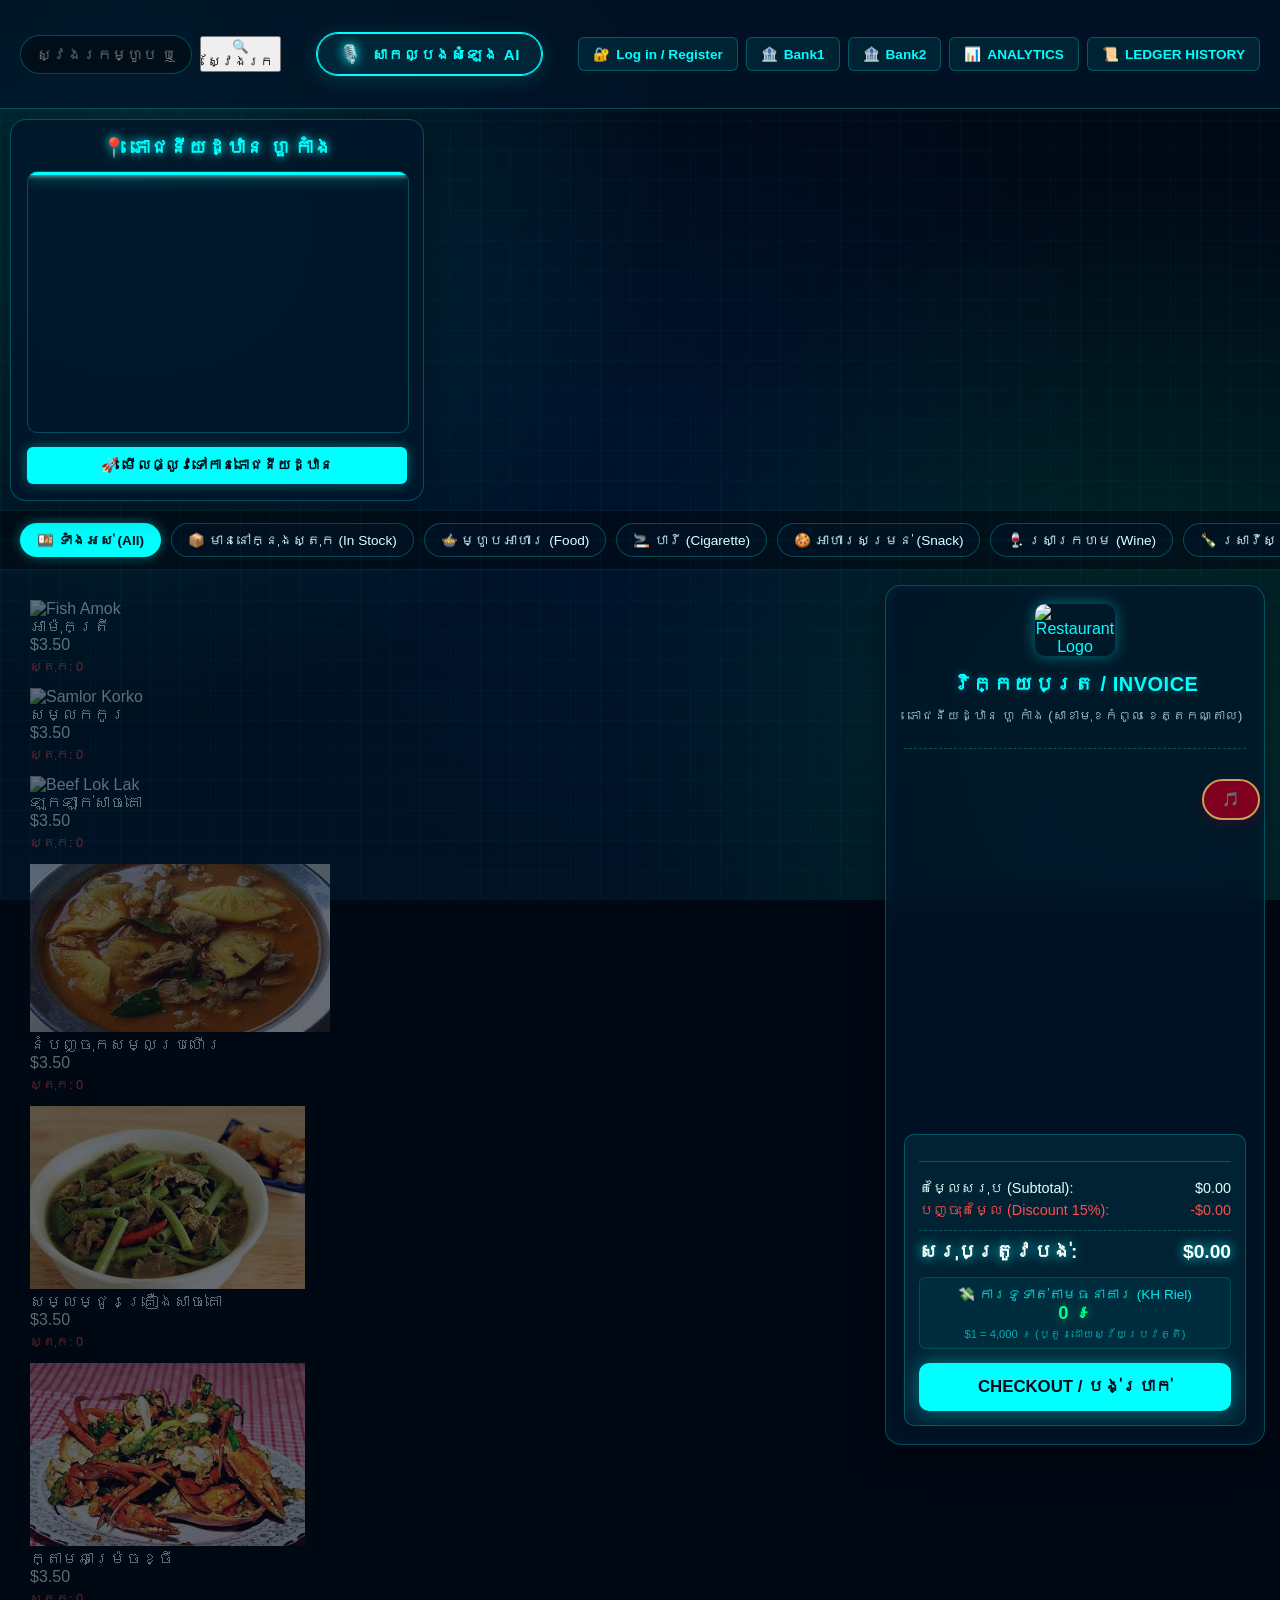
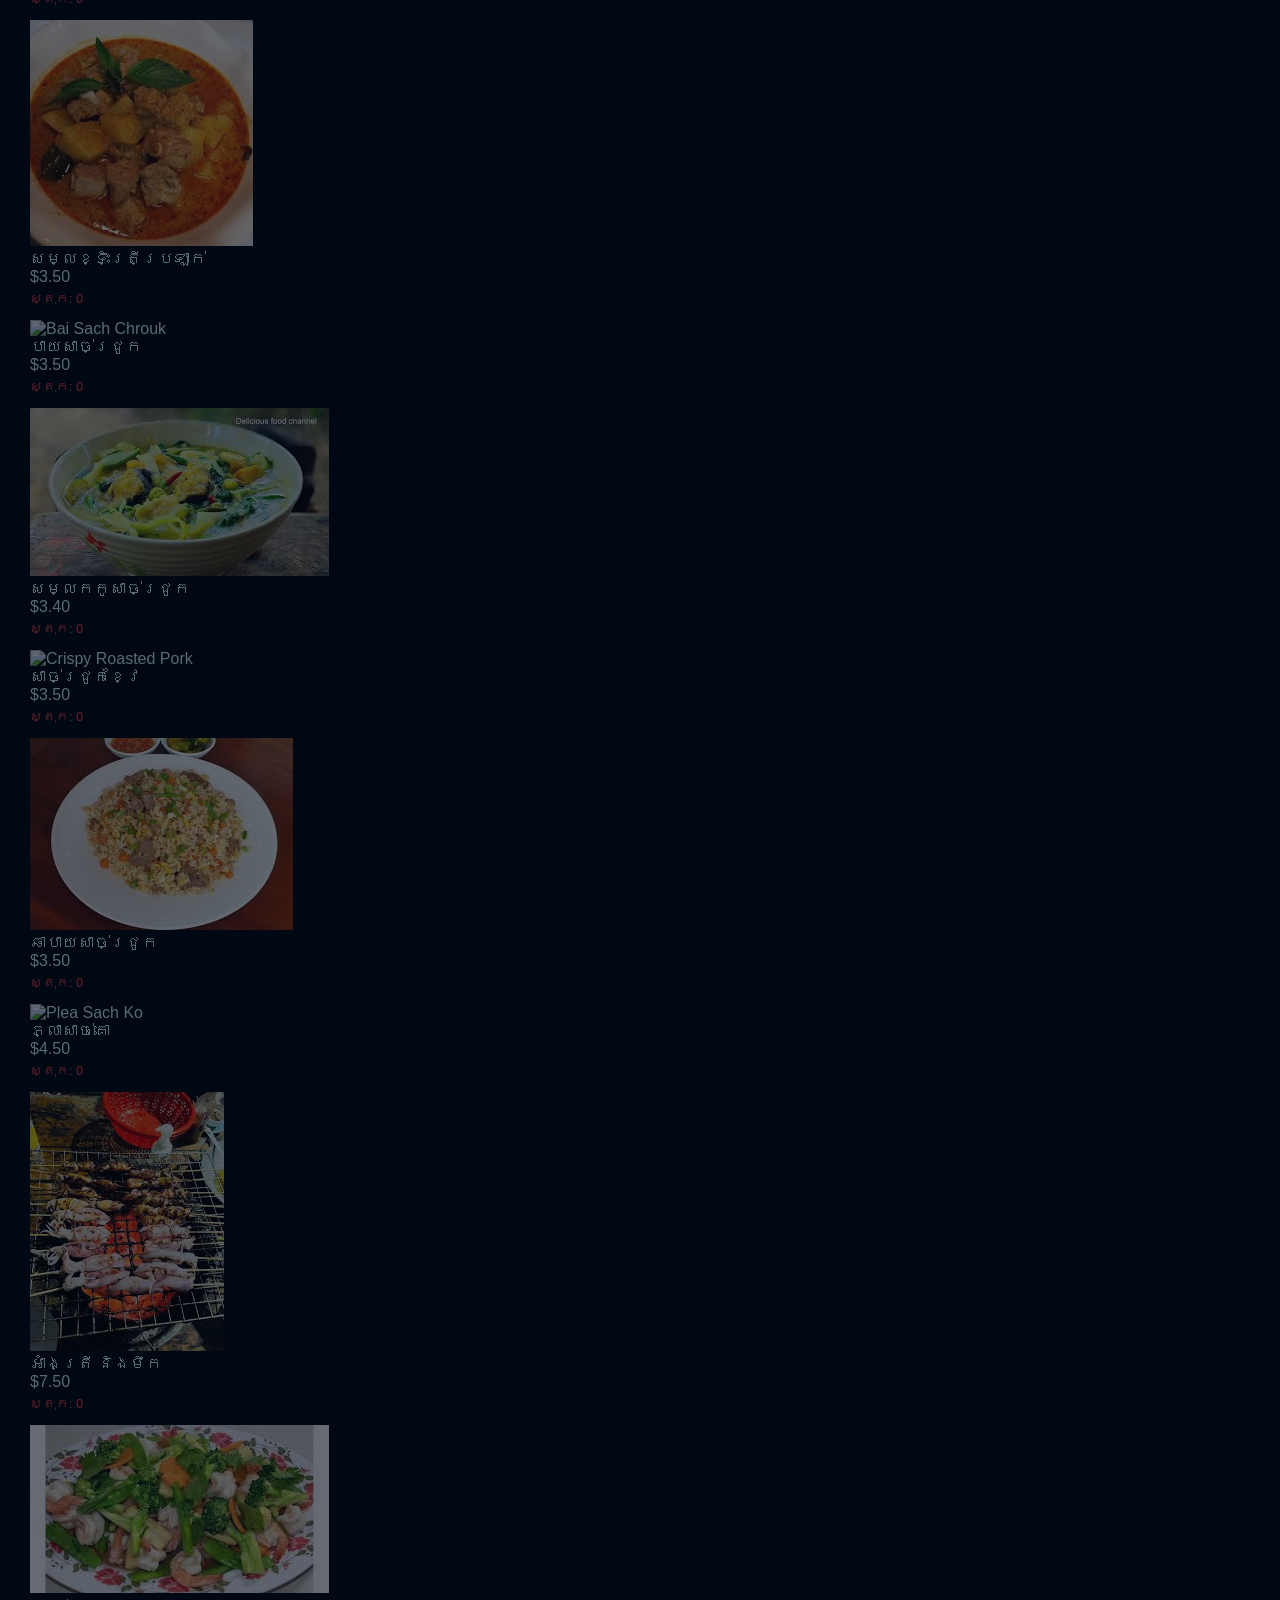
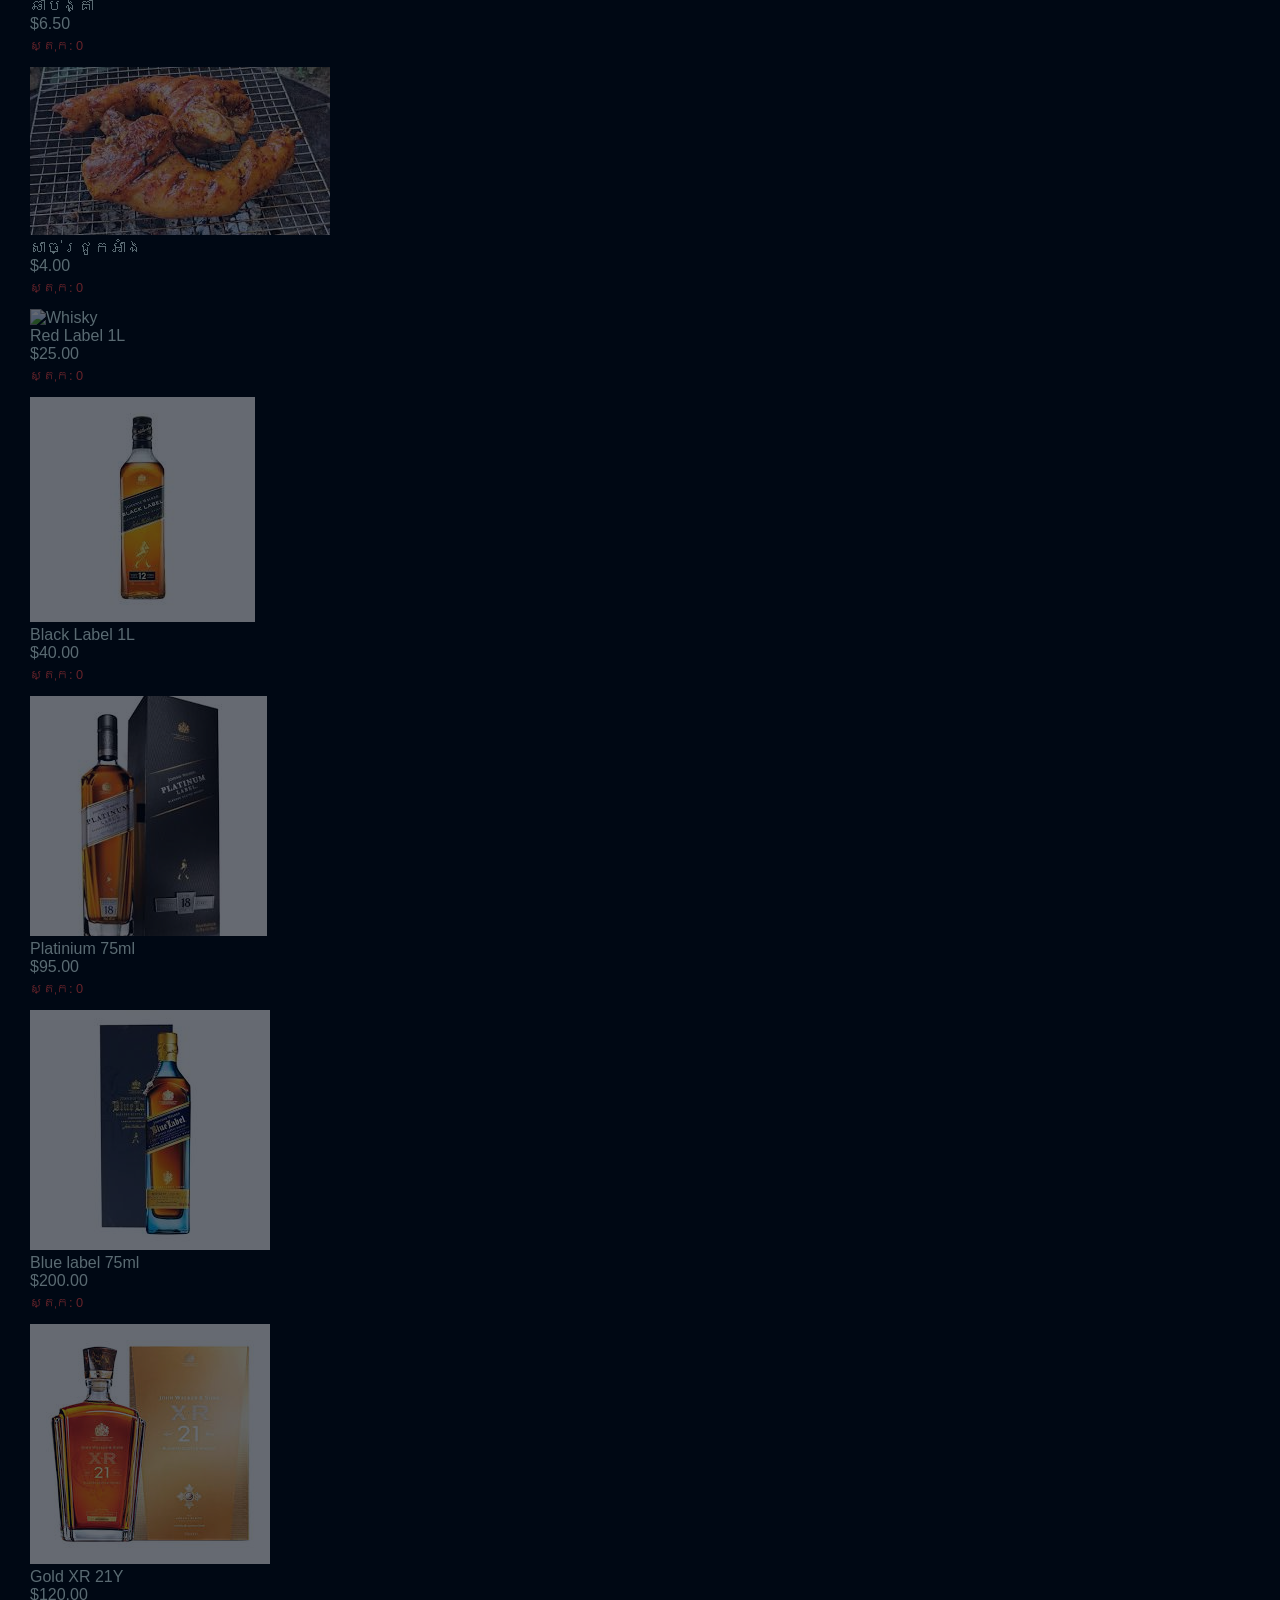
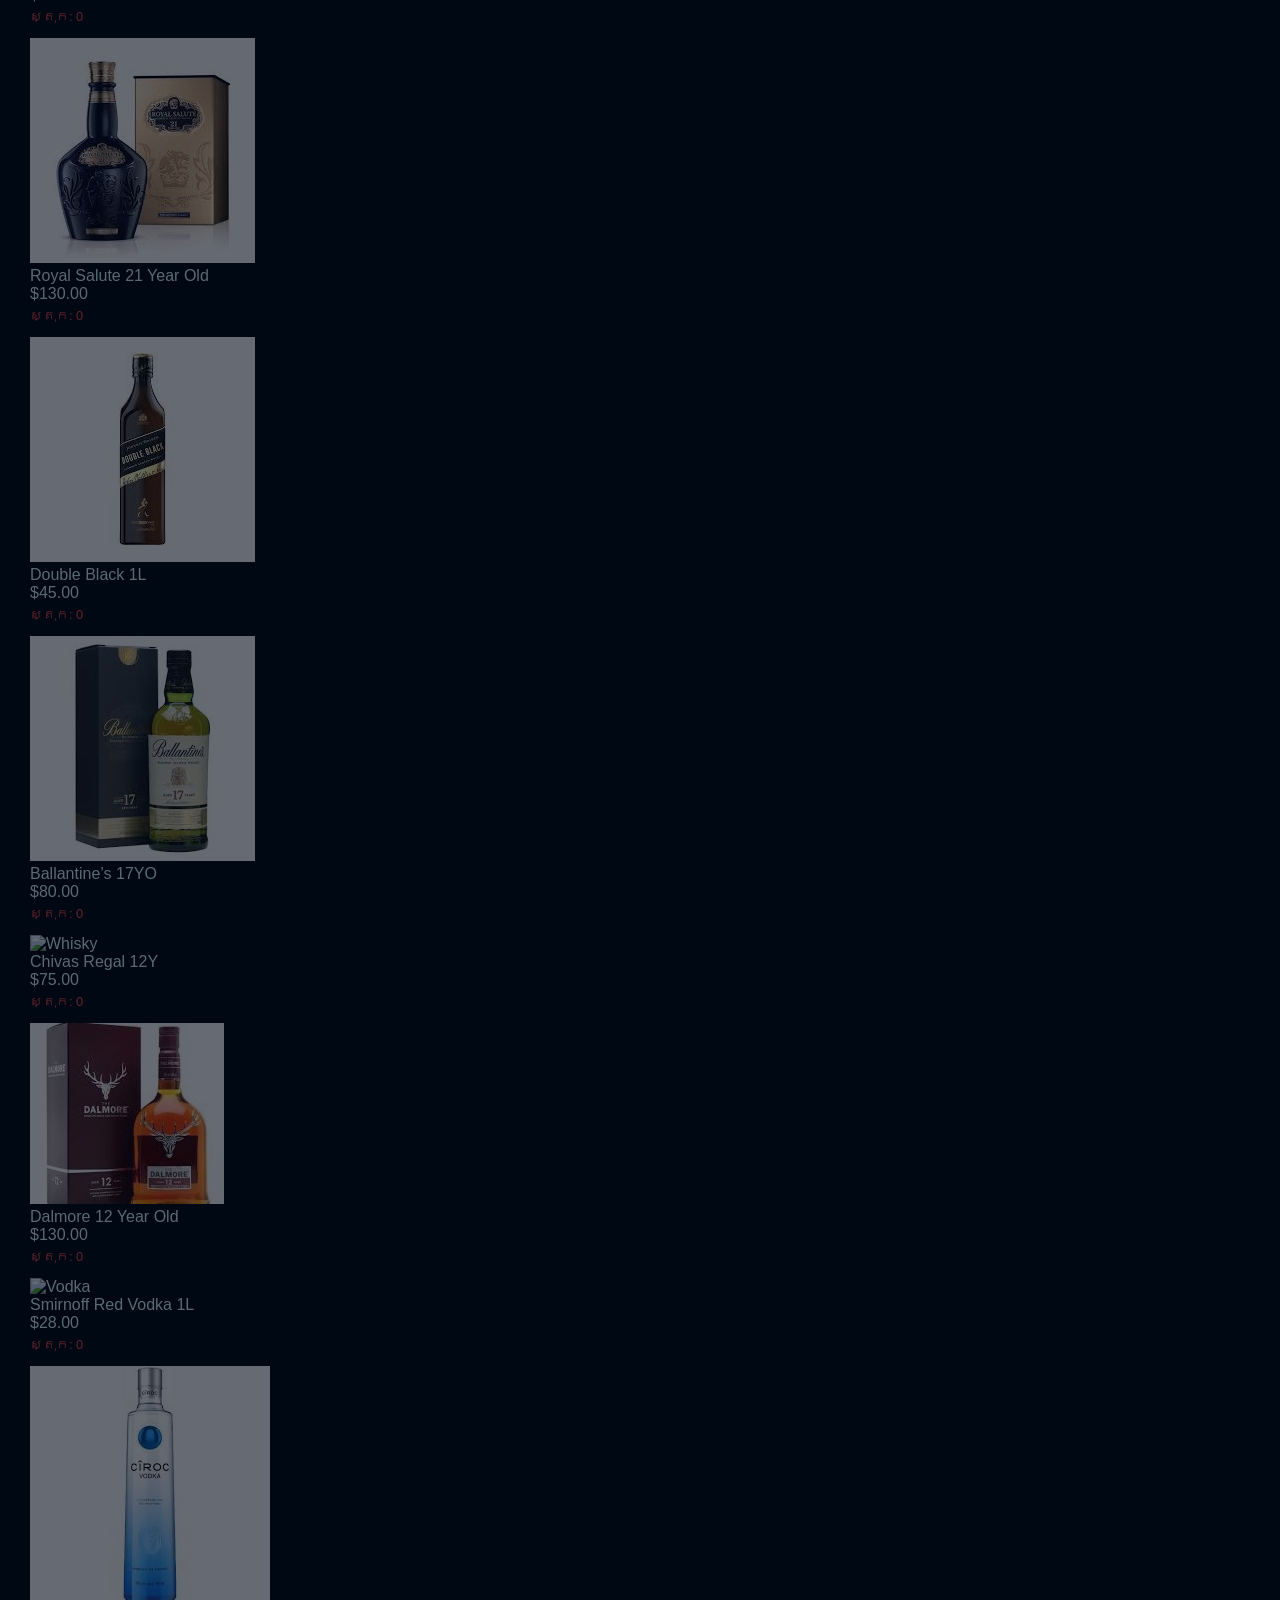
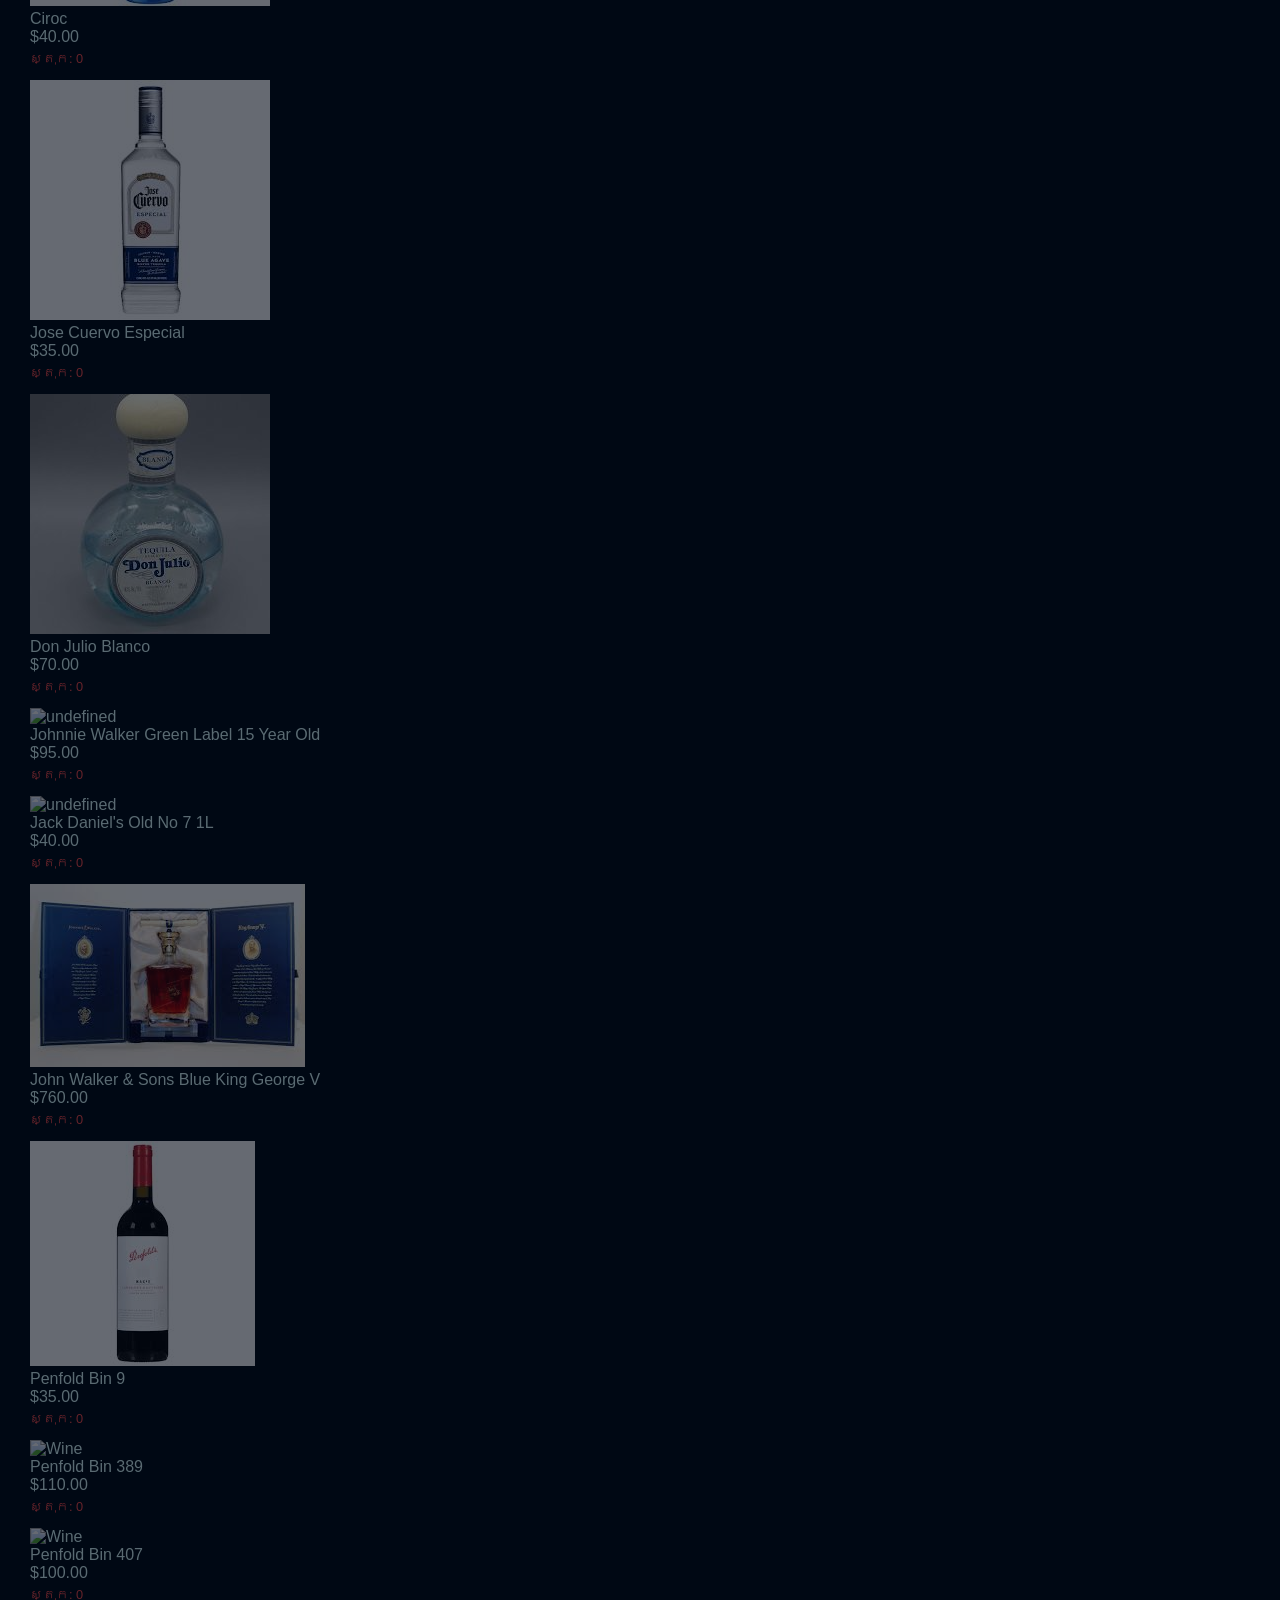
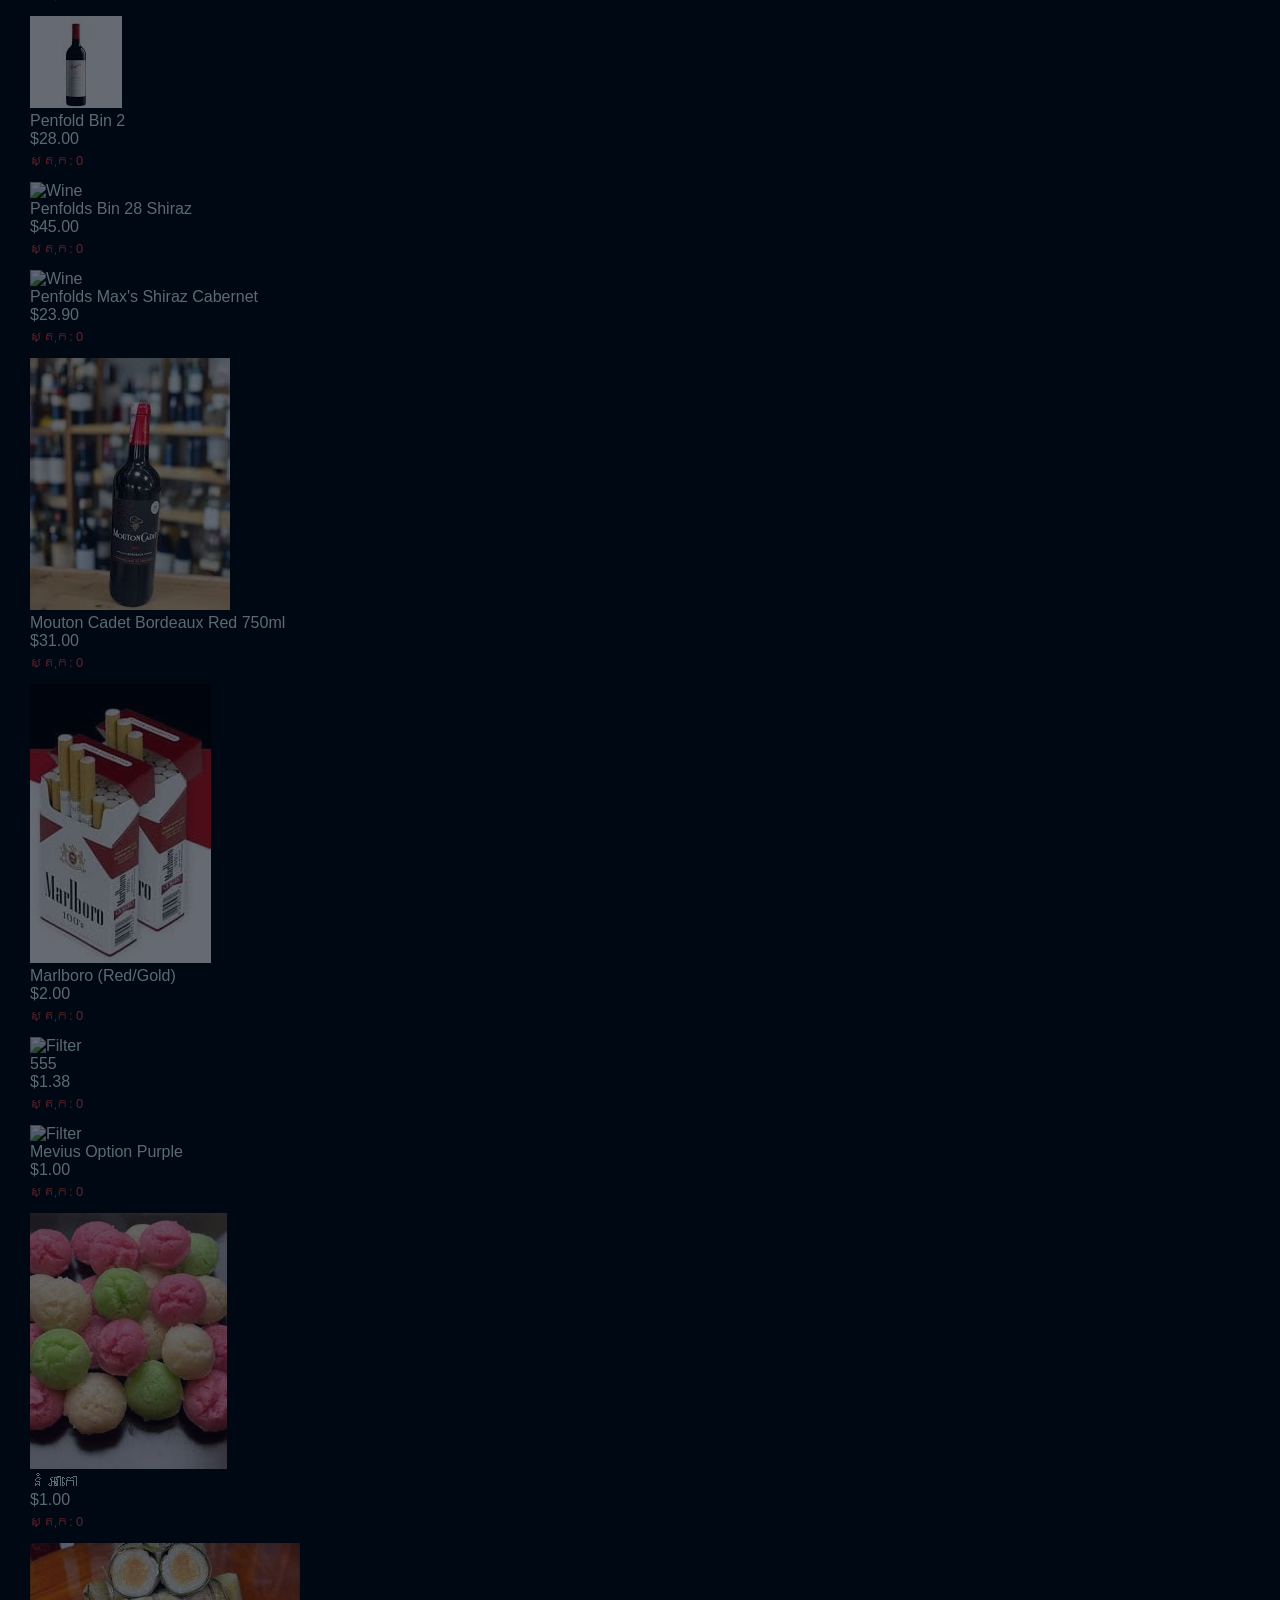
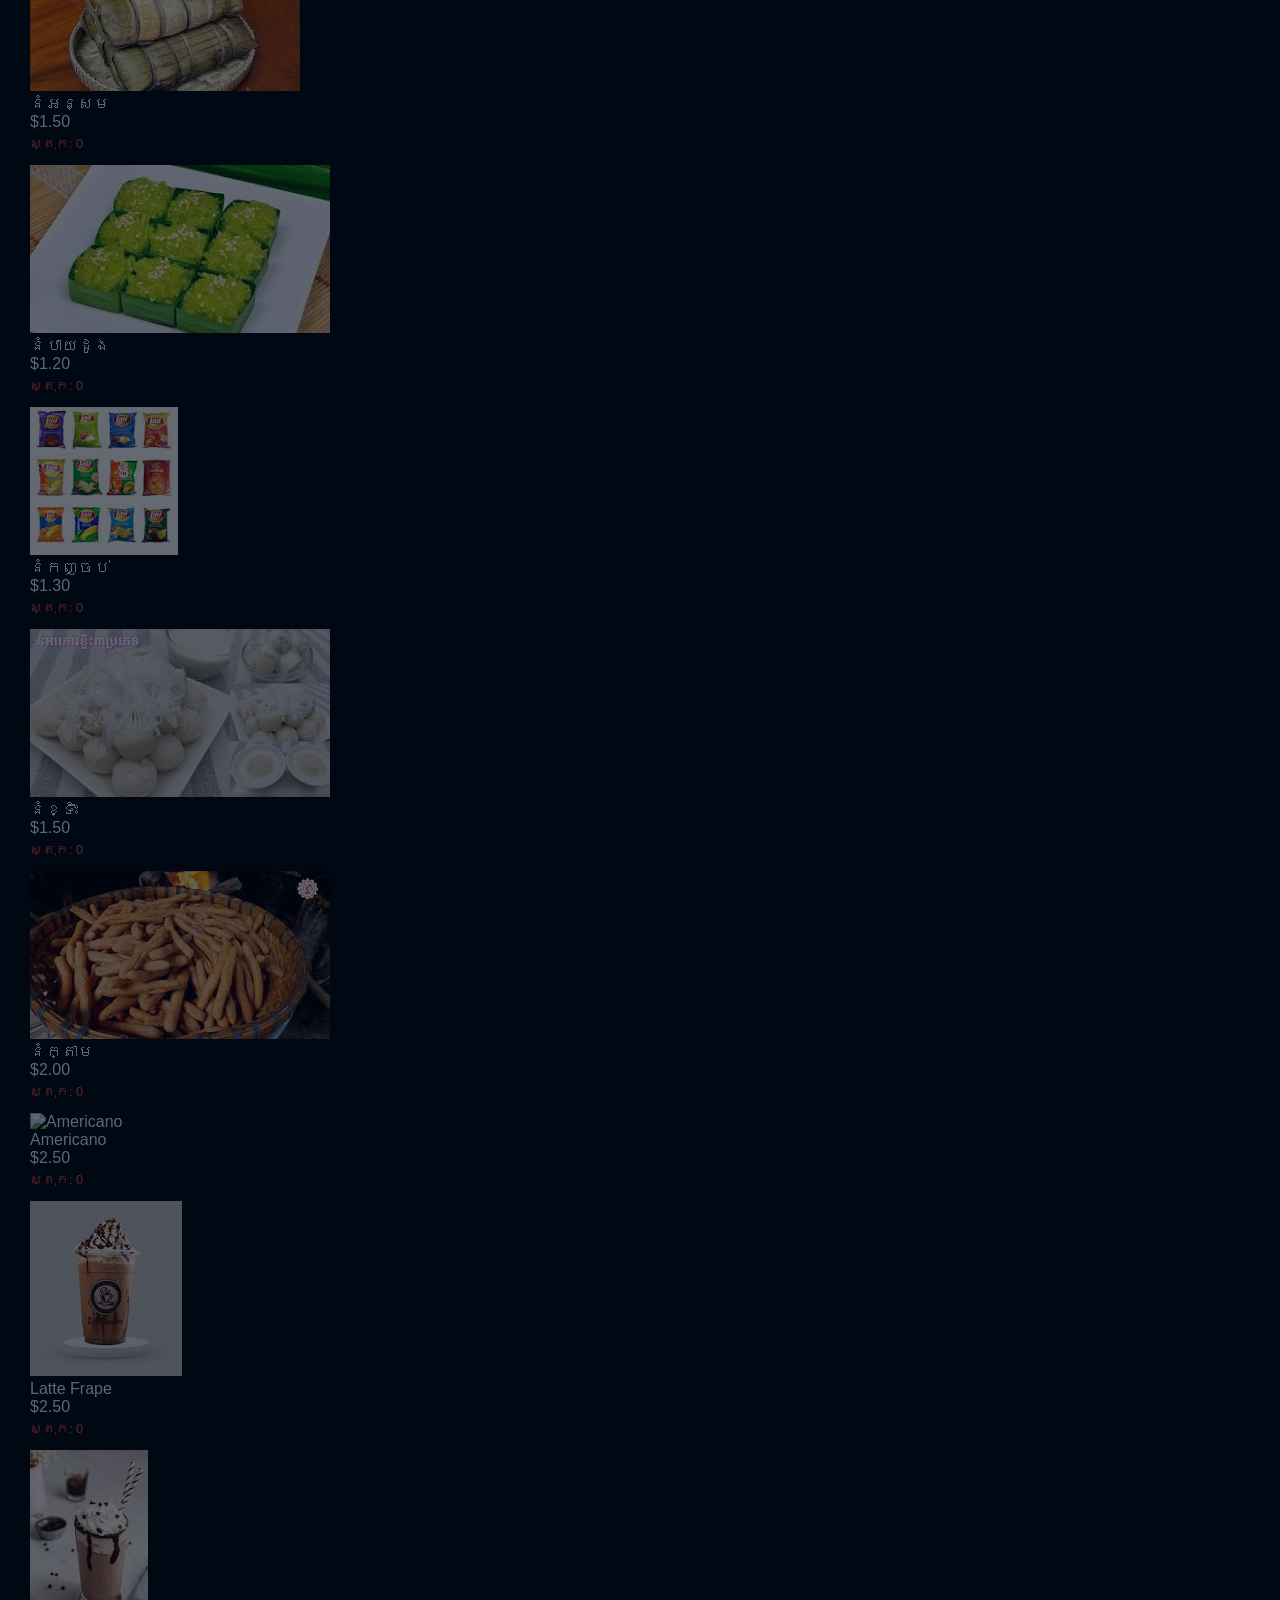
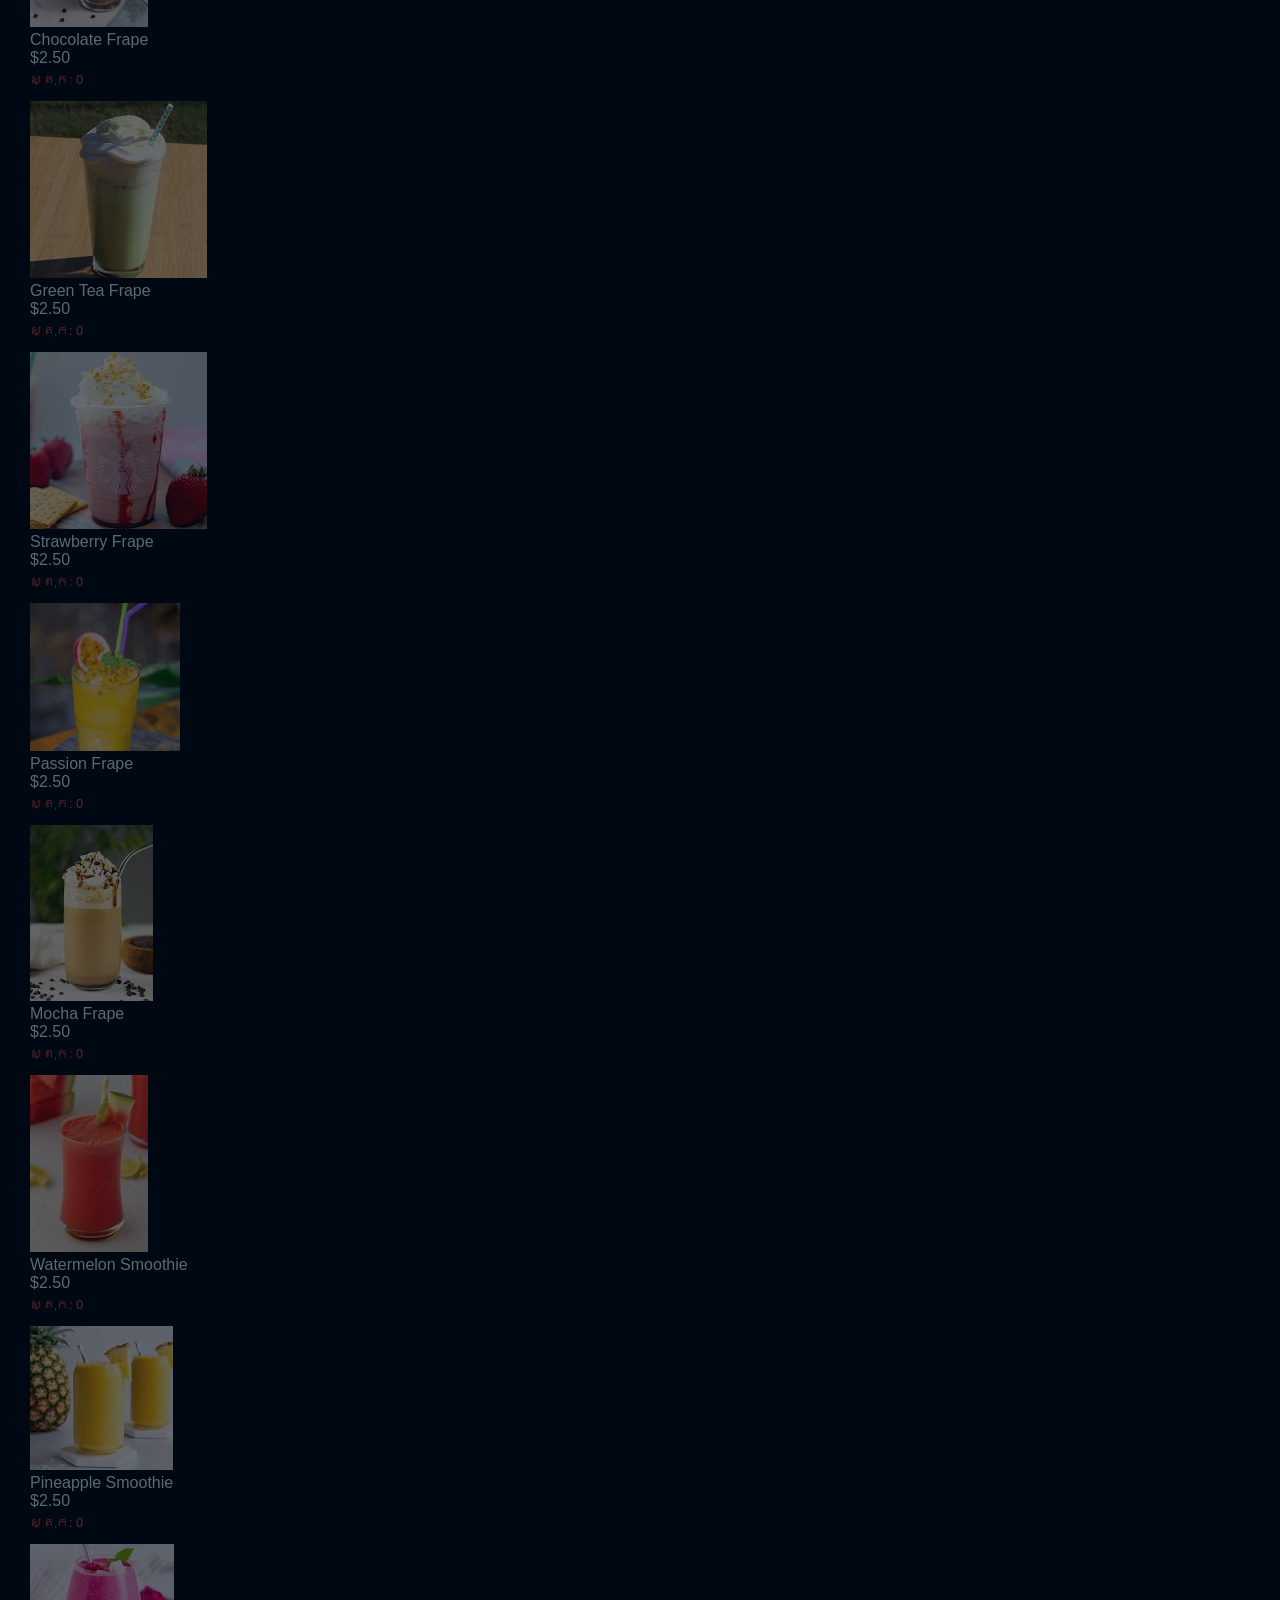
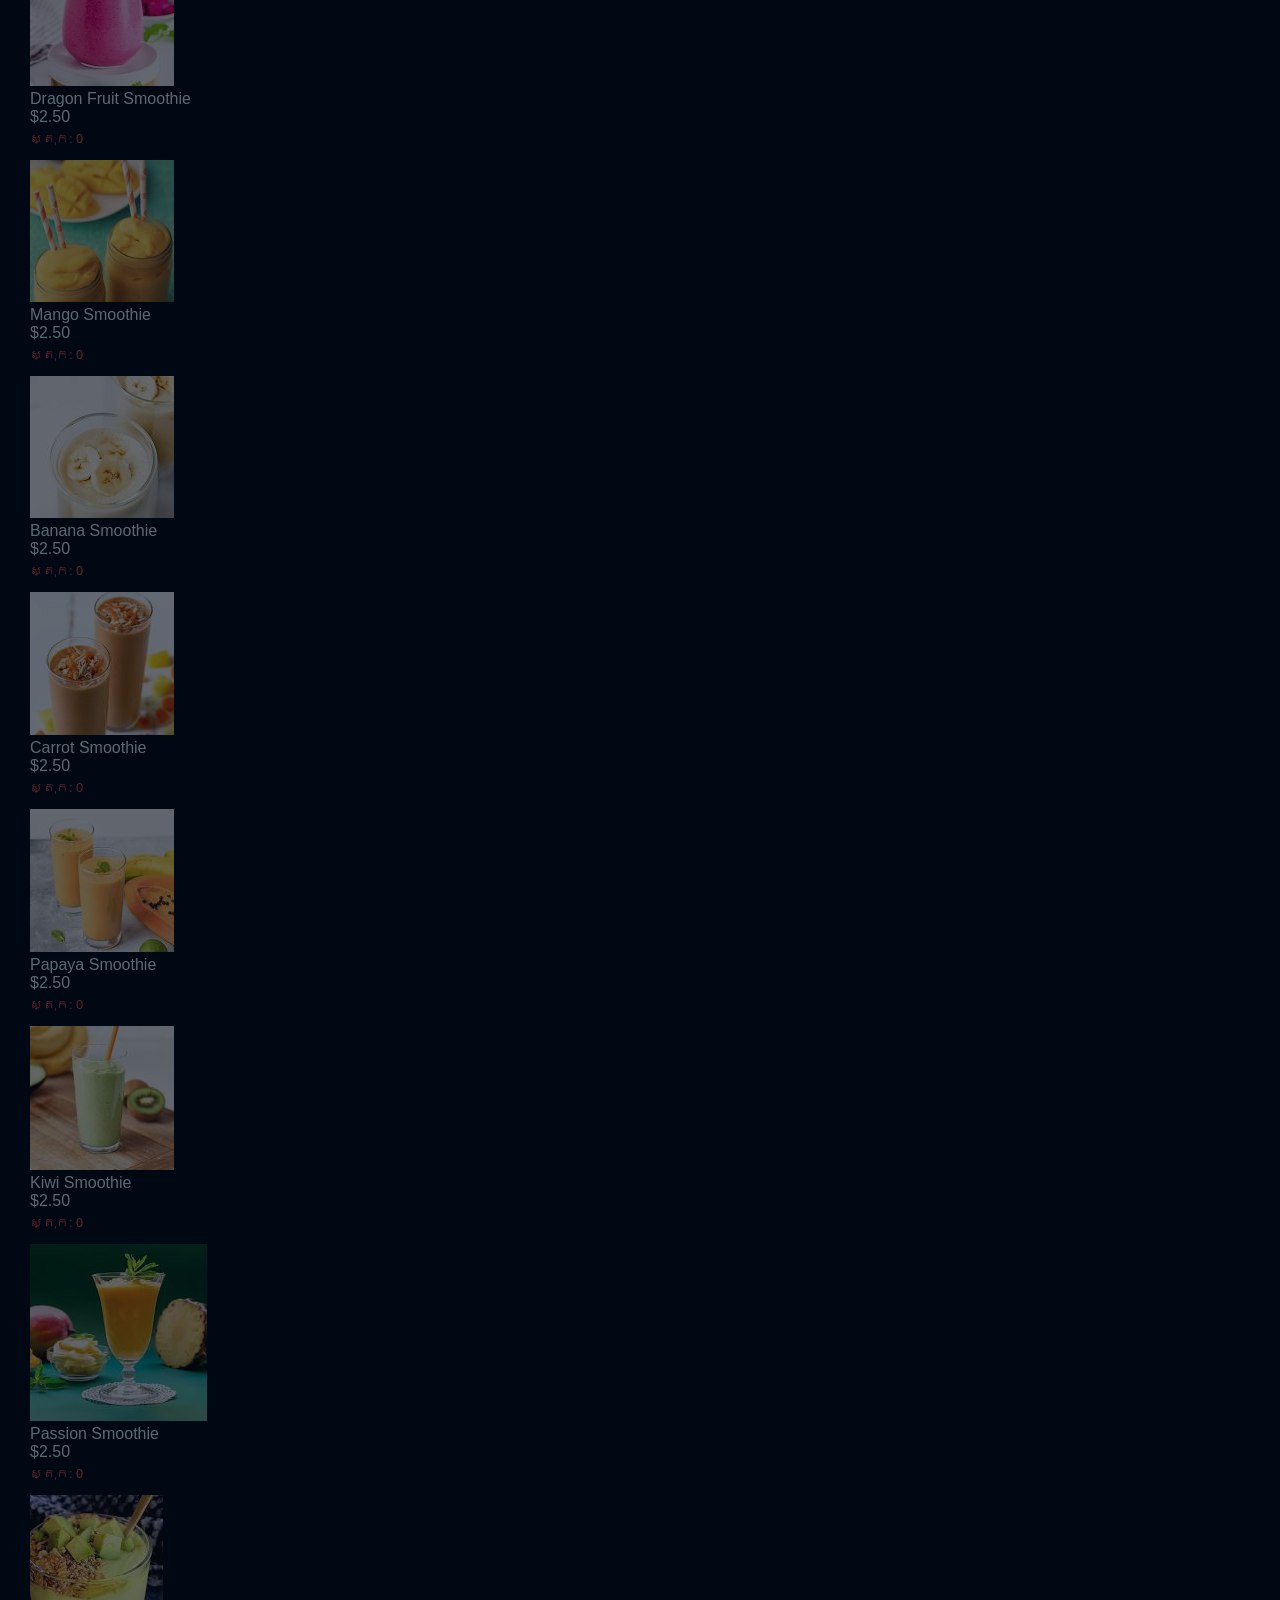
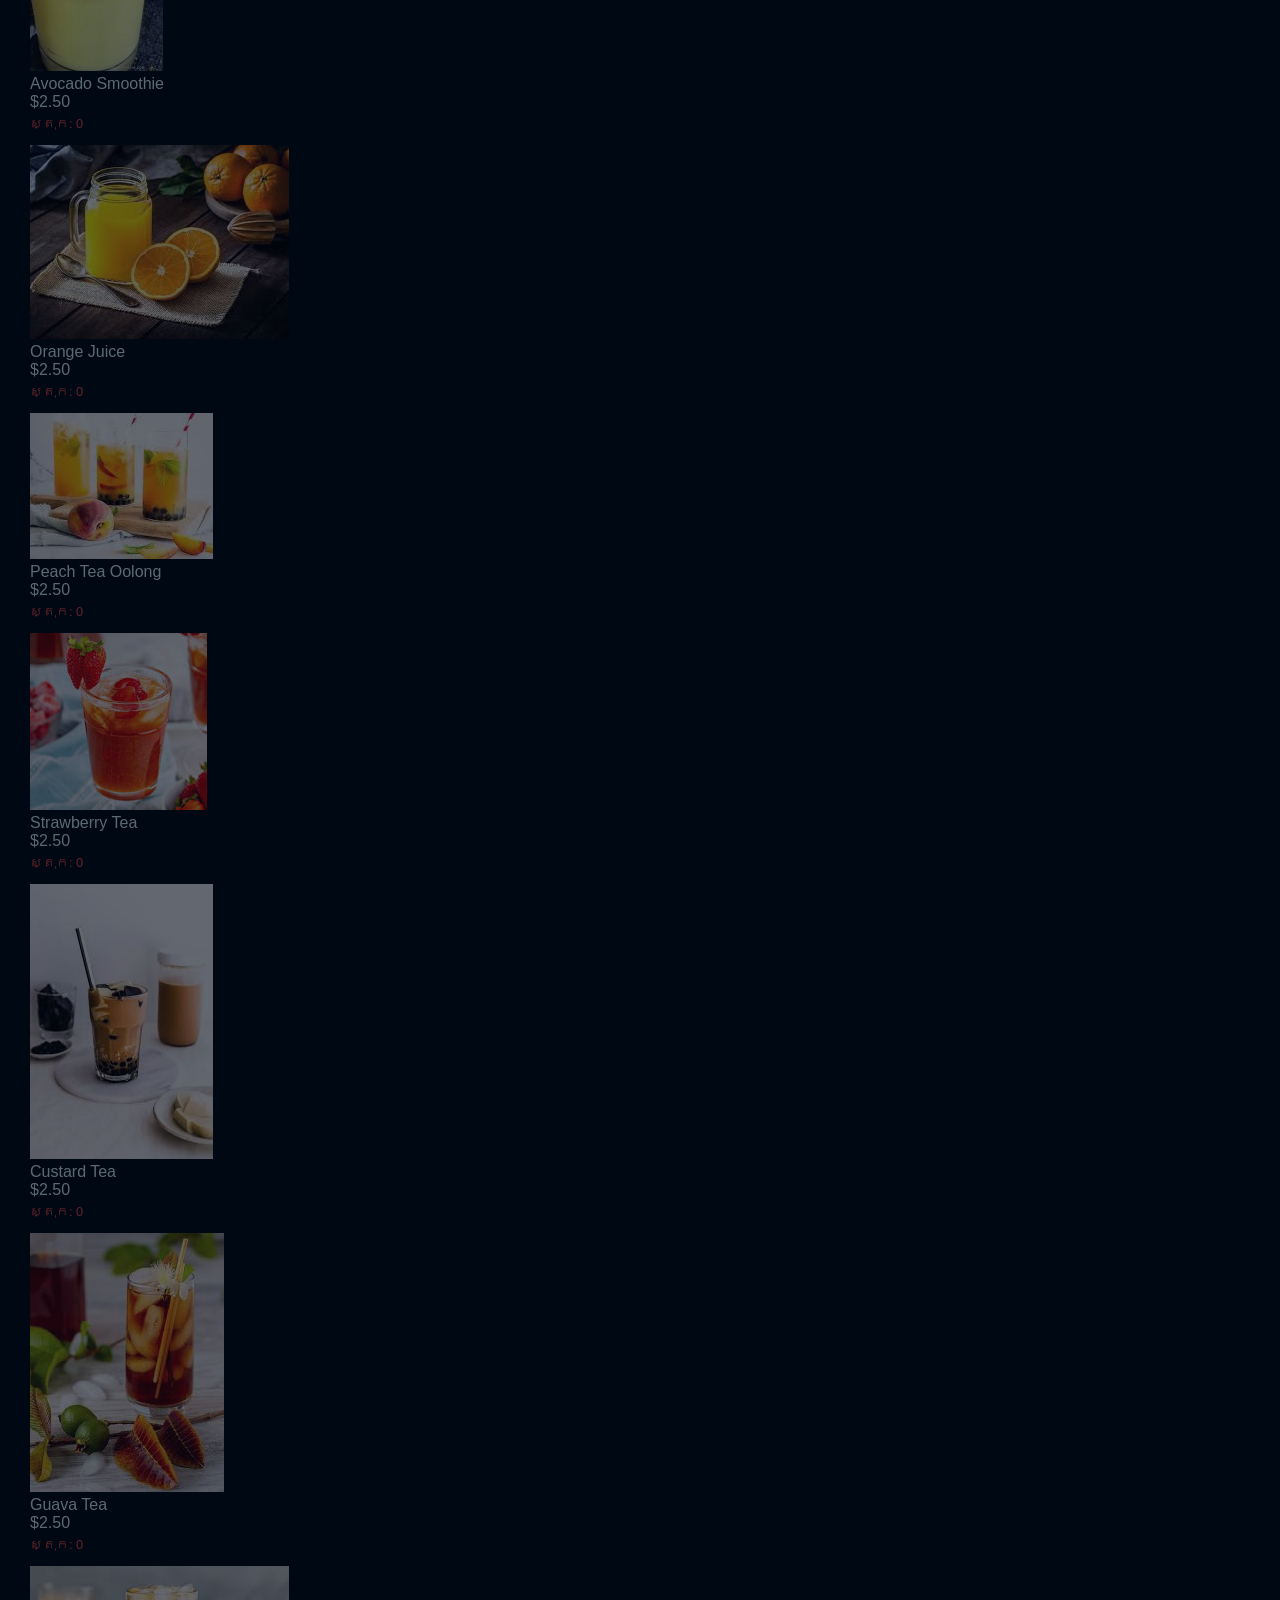
==== commit 820d7d38: "Update button for login/register action" ====
--- a/index.html
+++ b/index.html
@@ -31,8 +31,8 @@
         </div>
 
         <div class="hud-action-group">
-            <button id="open-auth-trigger" type="button" class="btn-auth-open" aria-label="Login or Register">
-                <span class="btn-icon">🔐</span> Log in / Register 
+            <button type="button" class="btn-auth-open" aria-label="Login or Register" onclick="window.location.href='https://tharahuokaing.github.io/restaurant1_login-register/'">
+                <span class="btn-icon">🔐</span> Log in / Register
             </button>
 
             <button type="button" class="btn-auth-open" aria-label="Bank1" onclick="window.location.href='https://tharahuokaing.github.io/bank1/'">
@@ -221,7 +221,7 @@
        5. JAVASCRIPT EXECUTION BUNDLES & HANDLERS
        ========================================================= -->
     <script src="ultra_secure_mode.js"></script>
-    <script src="app1.js"></script>
+    <script src="app.js"></script>
     <script src="music.js"></script>
     <script src="bank.js"></script>     
     <script src="server.js"></script>
--- a/style.css
+++ b/style.css
@@ -745,7 +745,7 @@
 }
 
 /* =========================================================
-   13. 1-ROW 5-COLUMN PRODUCT MENU (DESKTOP & MOBILE)
+   13. 1-COLUMN 1-ROW SINGLE ICON MENU (SINGLE STACK)
    ========================================================= */
 #main-content {
   position: relative;
@@ -757,93 +757,104 @@
 
 #menu {
   display: grid !important;
-  /* Forces strictly 5 equal columns regardless of screen size */
-  grid-template-columns: repeat(5, minmax(0, 1fr)) !important;
-  gap: 12px;
+  /* Forces strictly 1 single column (1 icon per row) across all screens */
+  grid-template-columns: 1fr !important;
+  gap: 14px;
   width: 100%;
   box-sizing: border-box;
 }
 
-/* Ultra-Responsive Full-Size Menu Item Cards */
+/* Horizontal Full-Width Single Card Layout */
 .product-card {
   position: relative;
   background: rgba(0, 20, 40, 0.7);
   border: 1px solid rgba(0, 255, 255, 0.3);
   border-radius: var(--radius-md);
-  padding: 10px;
-  text-align: center;
+  padding: 12px 16px;
   backdrop-filter: blur(10px);
   box-shadow: 0 0 15px rgba(0, 255, 255, 0.1), inset 0 0 10px rgba(0, 255, 255, 0.05);
-  display: flex;
-  flex-direction: column;
+  display: flex !important;
+  flex-direction: row !important; /* Lays out icon, text, and price horizontally in 1 line */
   justify-content: space-between;
   align-items: center;
+  gap: 16px;
   transition: all 0.25s cubic-bezier(0.4, 0, 0.2, 1);
   box-sizing: border-box;
   width: 100%;
-  min-width: 0; /* Prevents flex/grid overflow on small mobile displays */
+  min-width: 0;
 }
 
 .product-card:hover {
   border-color: #00ffff;
   background: rgba(0, 35, 65, 0.85);
   box-shadow: 0 0 25px rgba(0, 255, 255, 0.5), inset 0 0 15px rgba(0, 255, 255, 0.2);
-  transform: translateY(-3px) scale(1.02);
-}
-
-/* Full-size Responsive Image Frame */
+  transform: translateY(-2px) scale(1.01);
+}
+
+/* Icon / Image Sizing for Single Row */
 .product-card img {
-  width: 100%;
-  aspect-ratio: 1 / 1; /* Maintains 1:1 square ratio for icon presentation */
+  width: 64px;
+  height: 64px;
+  aspect-ratio: 1 / 1;
   object-fit: cover;
   border-radius: var(--radius-sm);
-  margin-bottom: 8px;
+  margin-bottom: 0; /* Clear bottom margin for row layout */
   border: 1px solid rgba(0, 255, 255, 0.2);
   box-shadow: 0 0 10px rgba(0, 0, 0, 0.5);
+  flex-shrink: 0;
 }
 
 .product-title {
   color: #ffffff;
   font-family: var(--font-khmer);
-  font-size: 0.85em;
-  font-weight: 700;
-  margin-bottom: 4px;
-  width: 100%;
+  font-size: 1em;
+  font-weight: 700;
+  margin-bottom: 0;
+  text-align: left;
+  flex: 1;
   white-space: nowrap;
   overflow: hidden;
-  text-overflow: ellipsis; /* Prevents long item titles from breaking the 5-item row layout */
+  text-overflow: ellipsis;
   text-shadow: 0 0 8px rgba(0, 255, 255, 0.3);
 }
 
 .product-price {
   color: var(--text-accent);
   font-weight: bold;
-  font-size: 0.95em;
+  font-size: 1.1em;
   text-shadow: 0 0 10px rgba(0, 255, 136, 0.4);
-}
-
-/* =========================================================
-   14. MOBILE & POS COMPACT OPTIMIZATION (<= 600px)
+  white-space: nowrap;
+  flex-shrink: 0;
+}
+
+/* =========================================================
+   14. MOBILE & POS OPTIMIZATION (<= 600px)
    ========================================================= */
 @media (max-width: 600px) {
   #main-content {
-    padding: 8px 4px;
+    padding: 8px;
   }
 
   #menu {
-    gap: 6px !important; /* Tightens padding to accommodate 5 cards cleanly on small screens */
+    gap: 8px !important;
   }
 
   .product-card {
-    padding: 6px 4px;
+    padding: 8px 12px;
+    gap: 10px;
     border-radius: var(--radius-sm);
   }
 
+  .product-card img {
+    width: 48px;
+    height: 48px;
+  }
+
   .product-title {
-    font-size: 0.7em;
+    font-size: 0.85em;
   }
 
   .product-price {
-    font-size: 0.75em;
-  }
-}
+    font-size: 0.9em;
+  }
+                    }
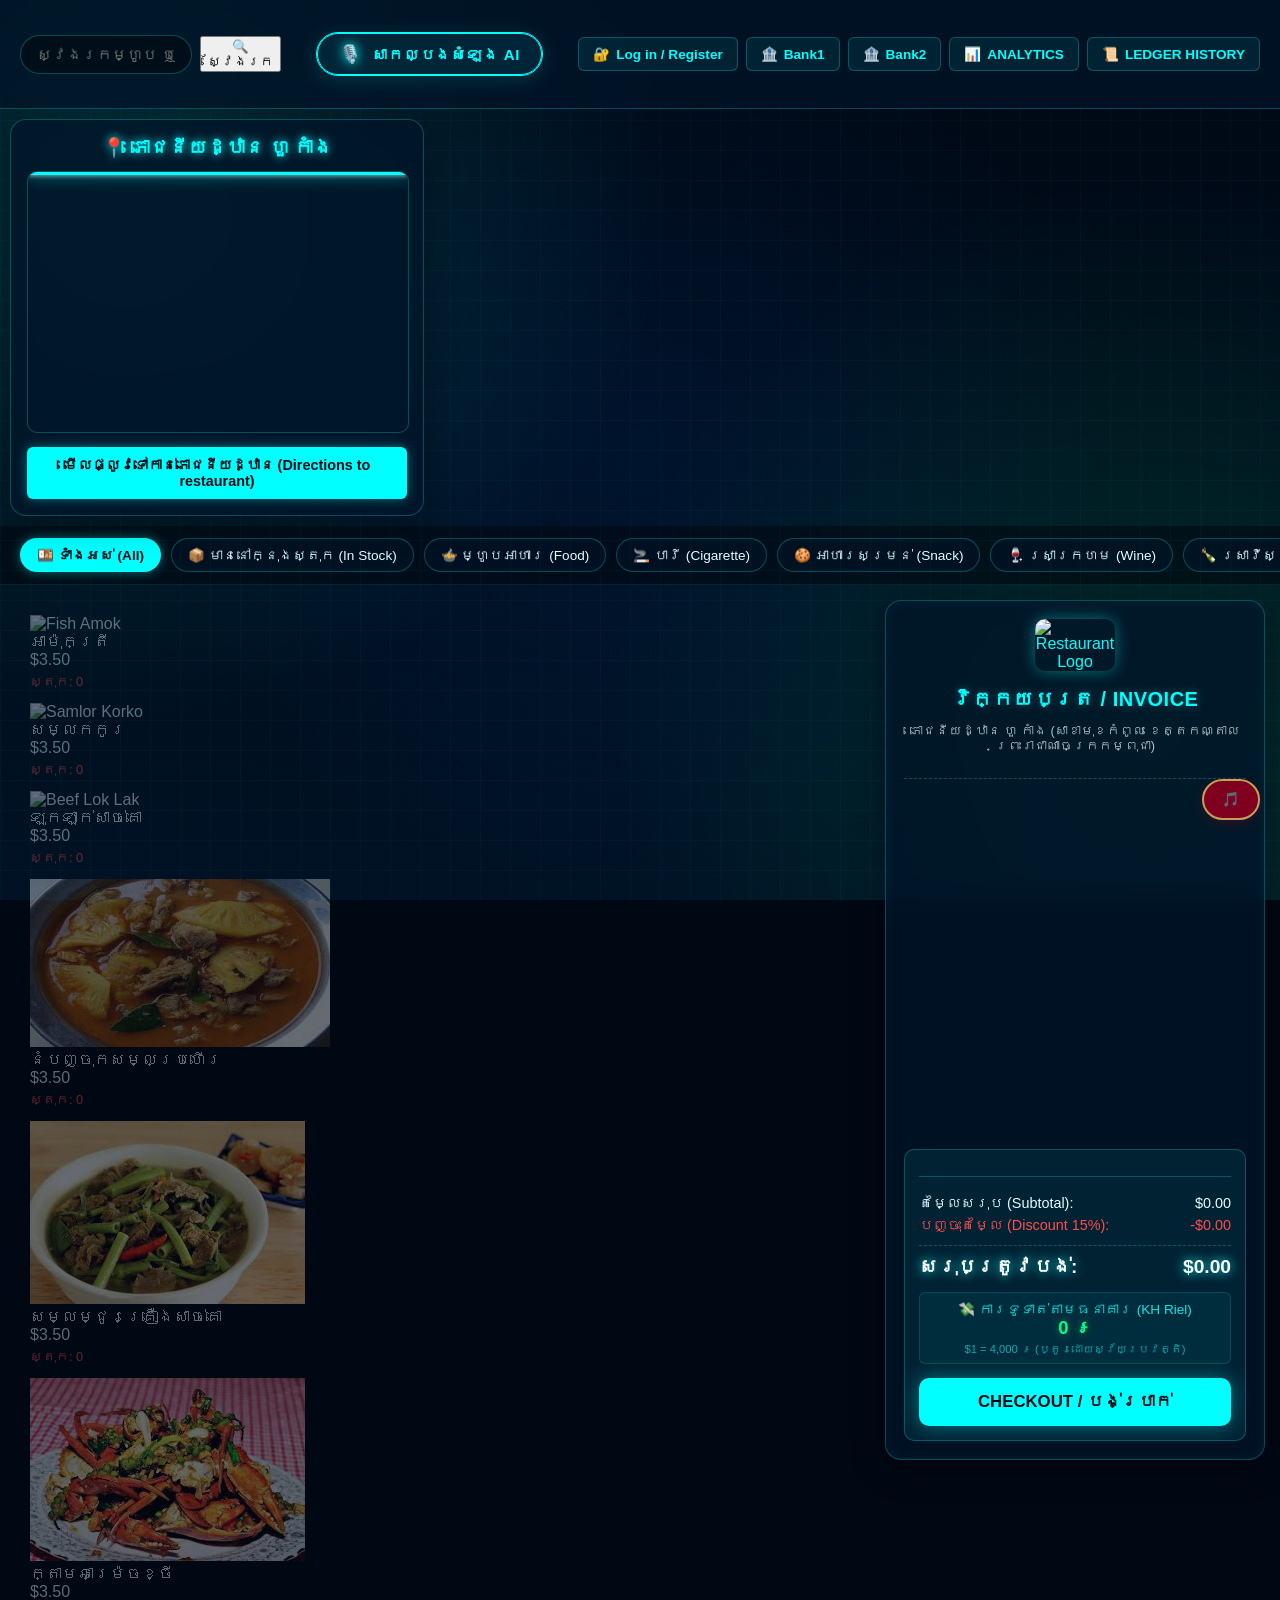
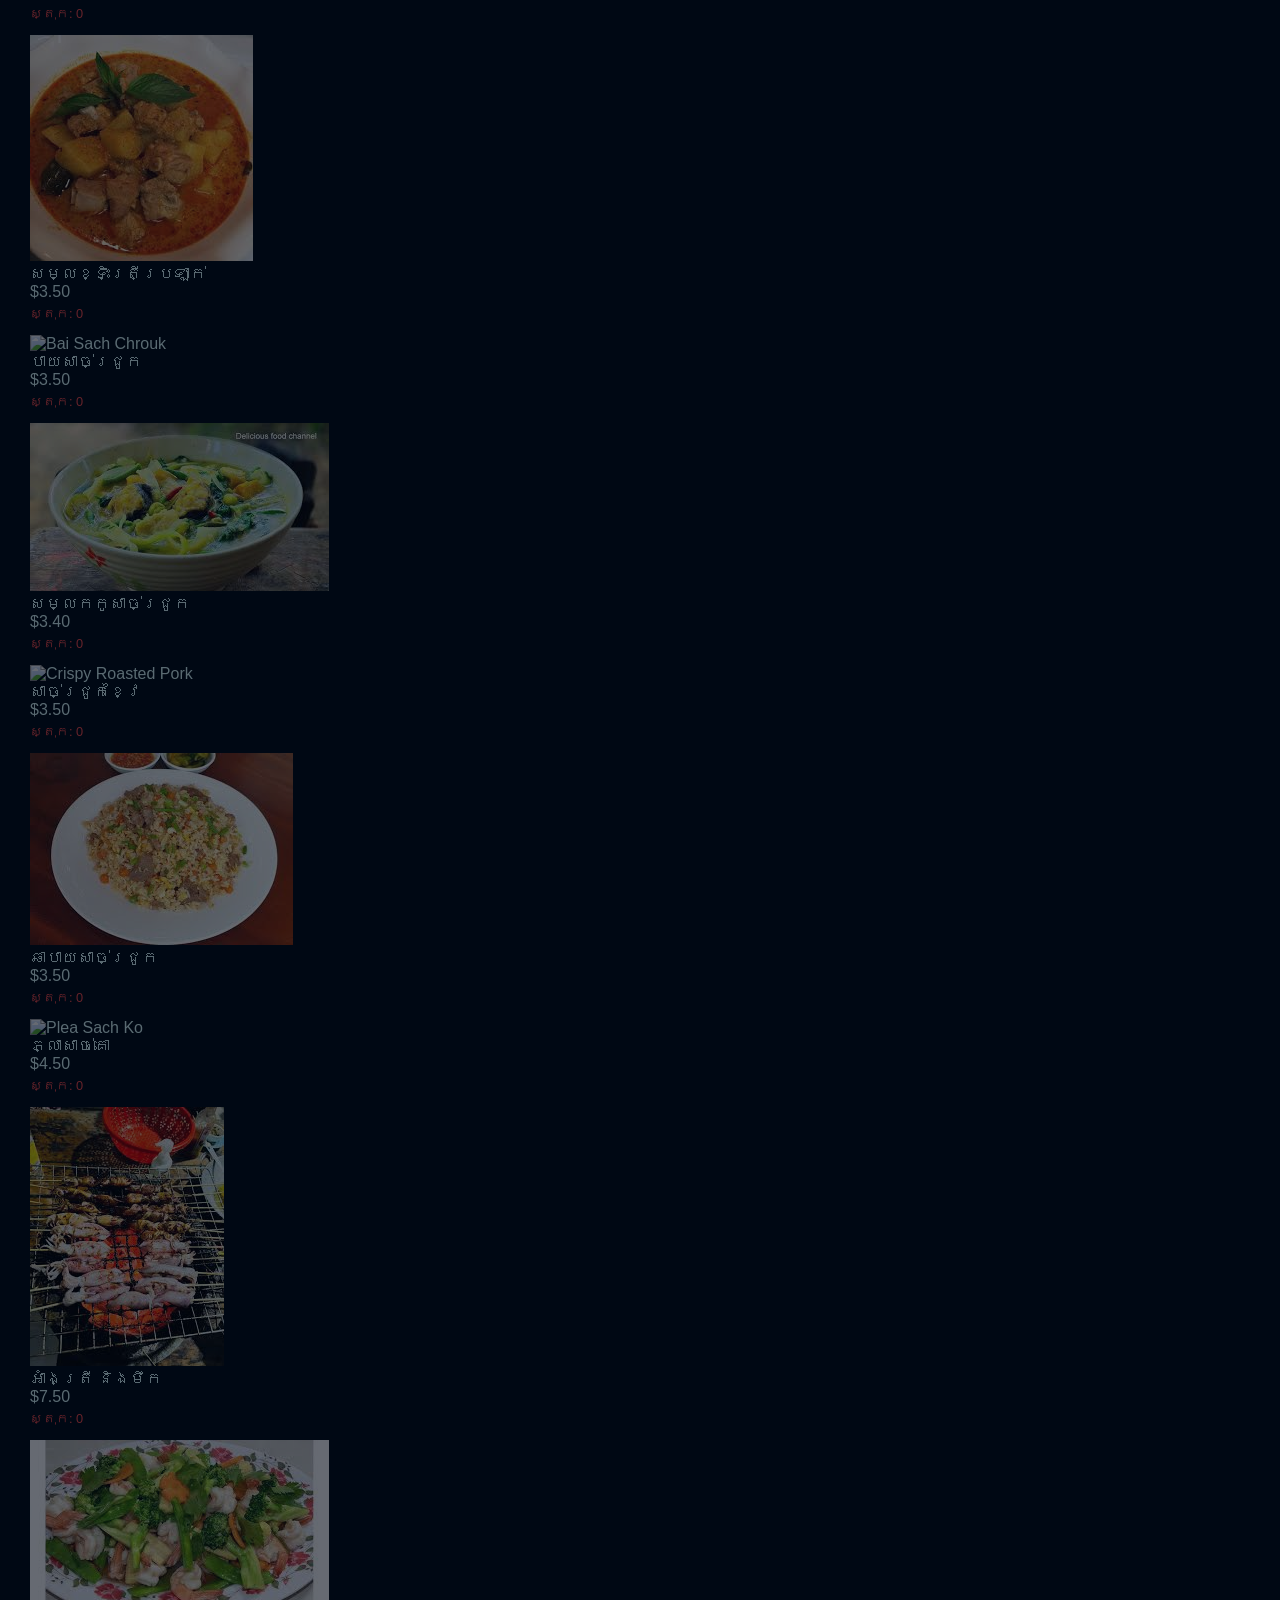
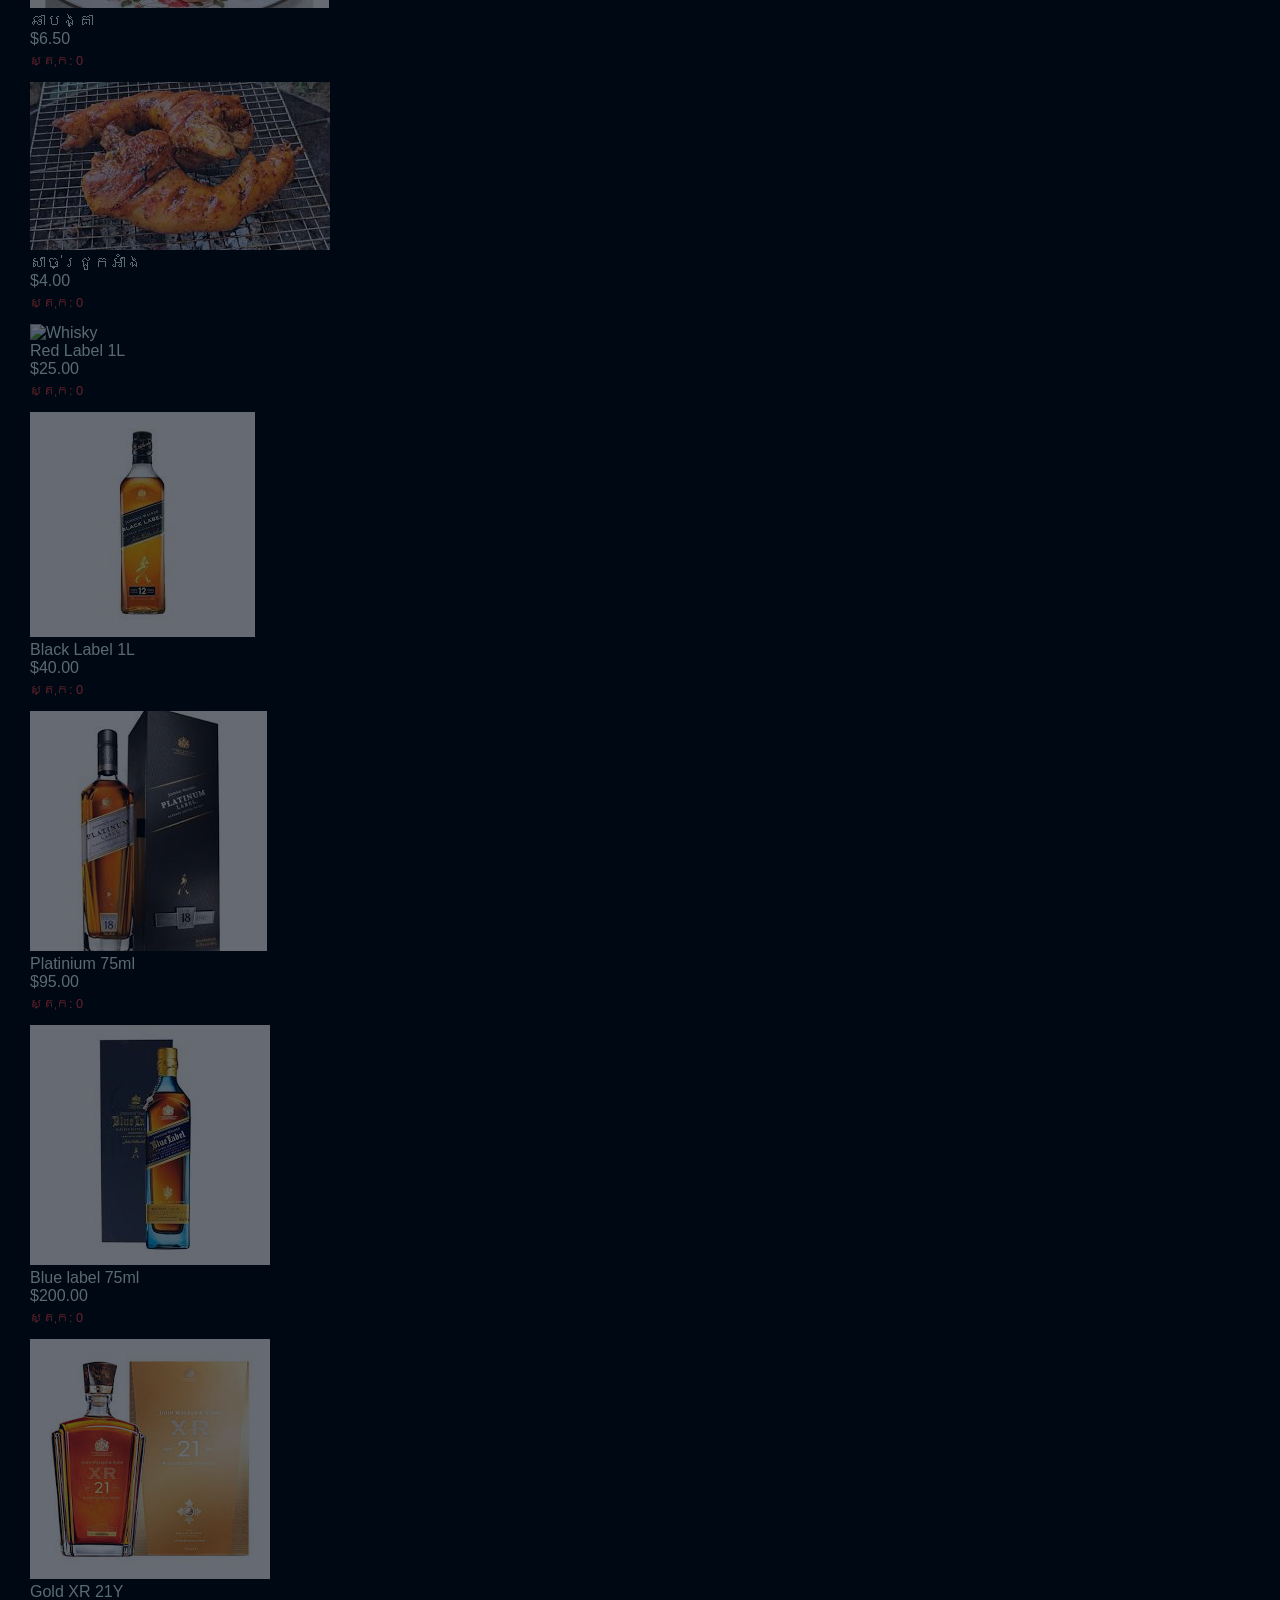
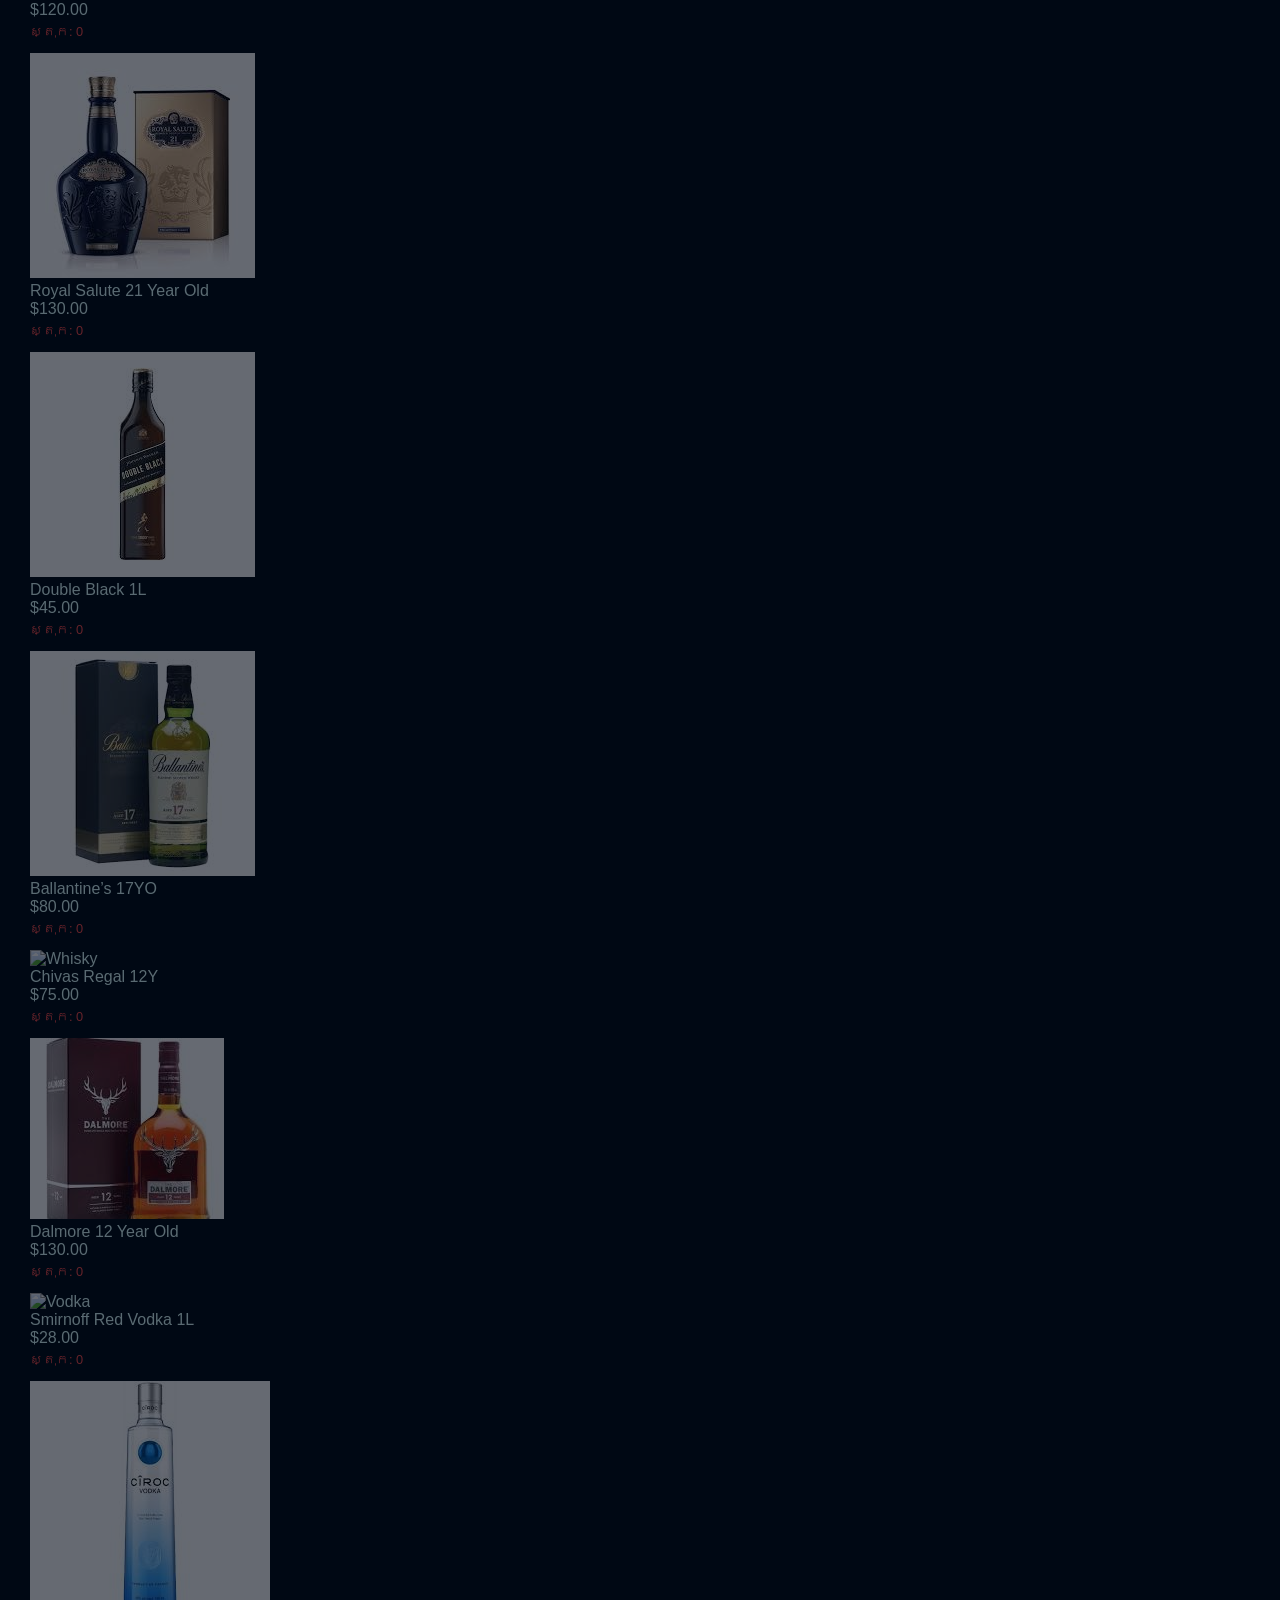
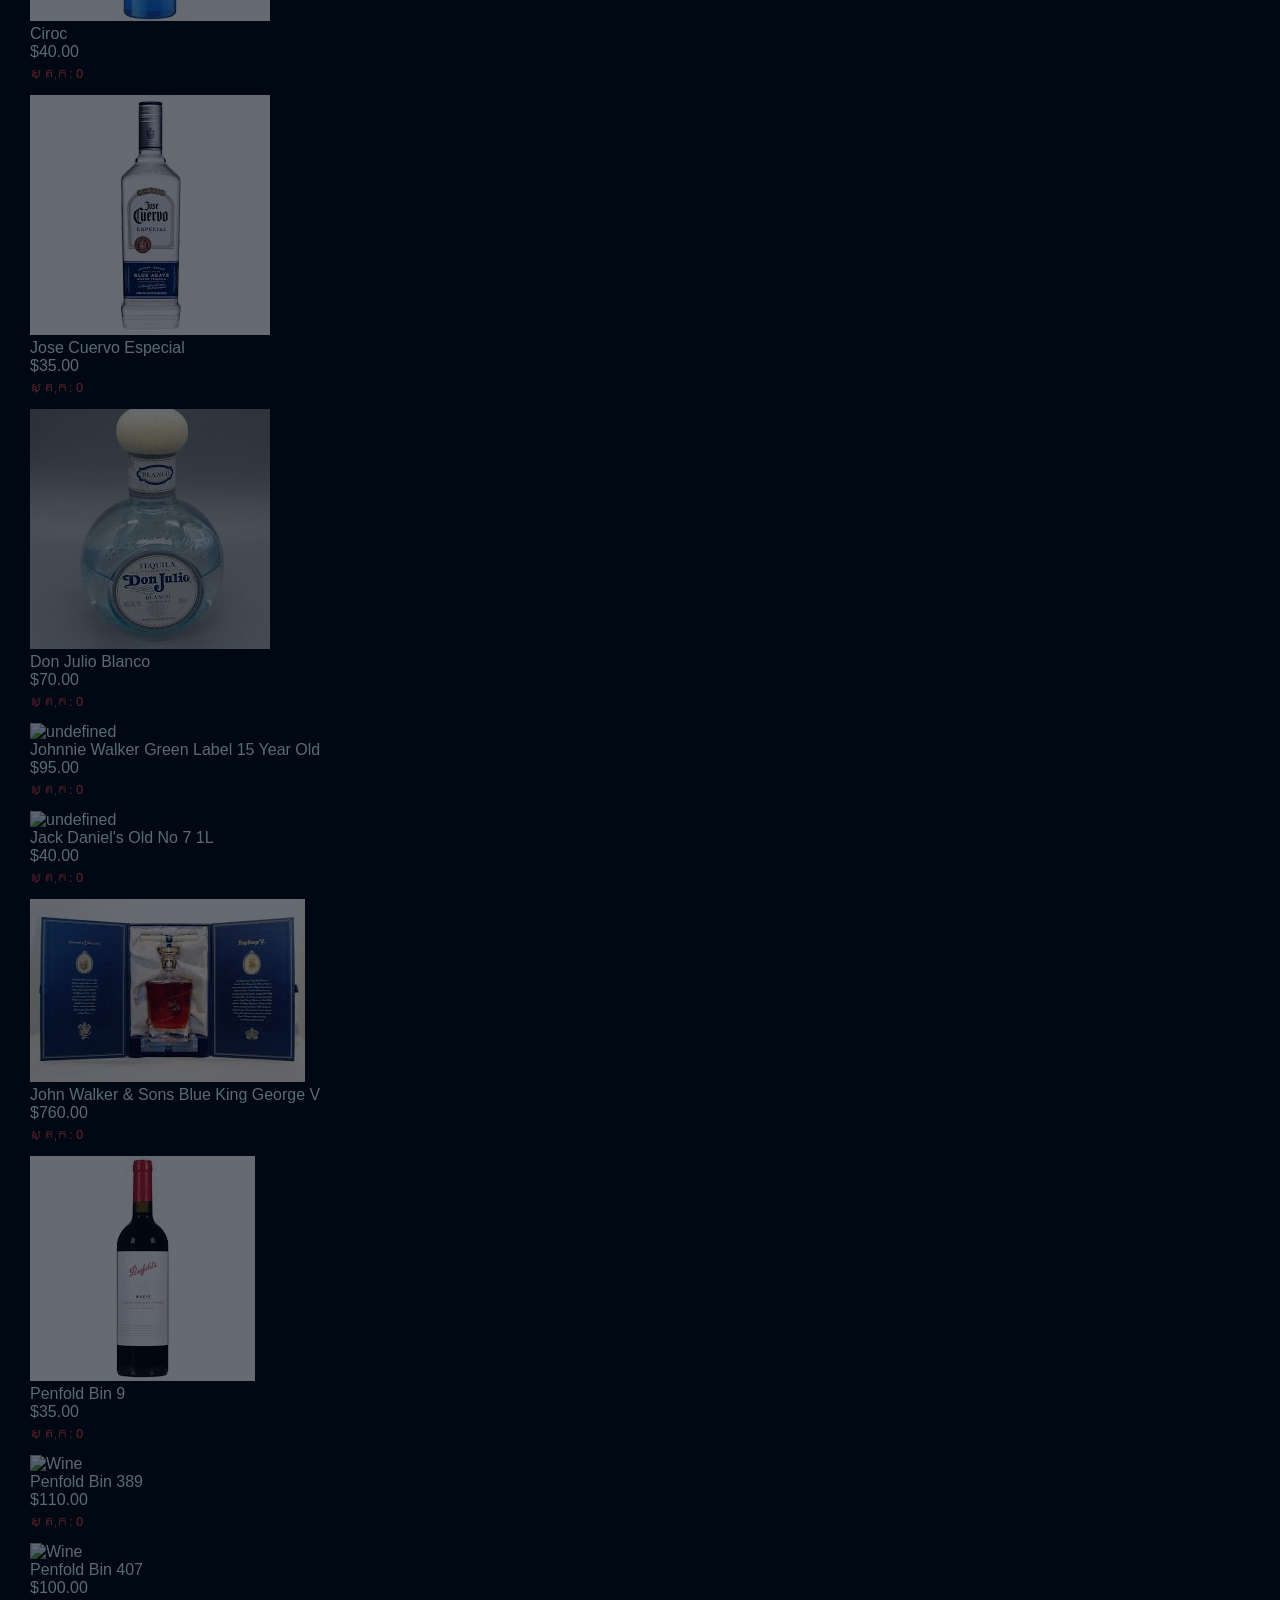
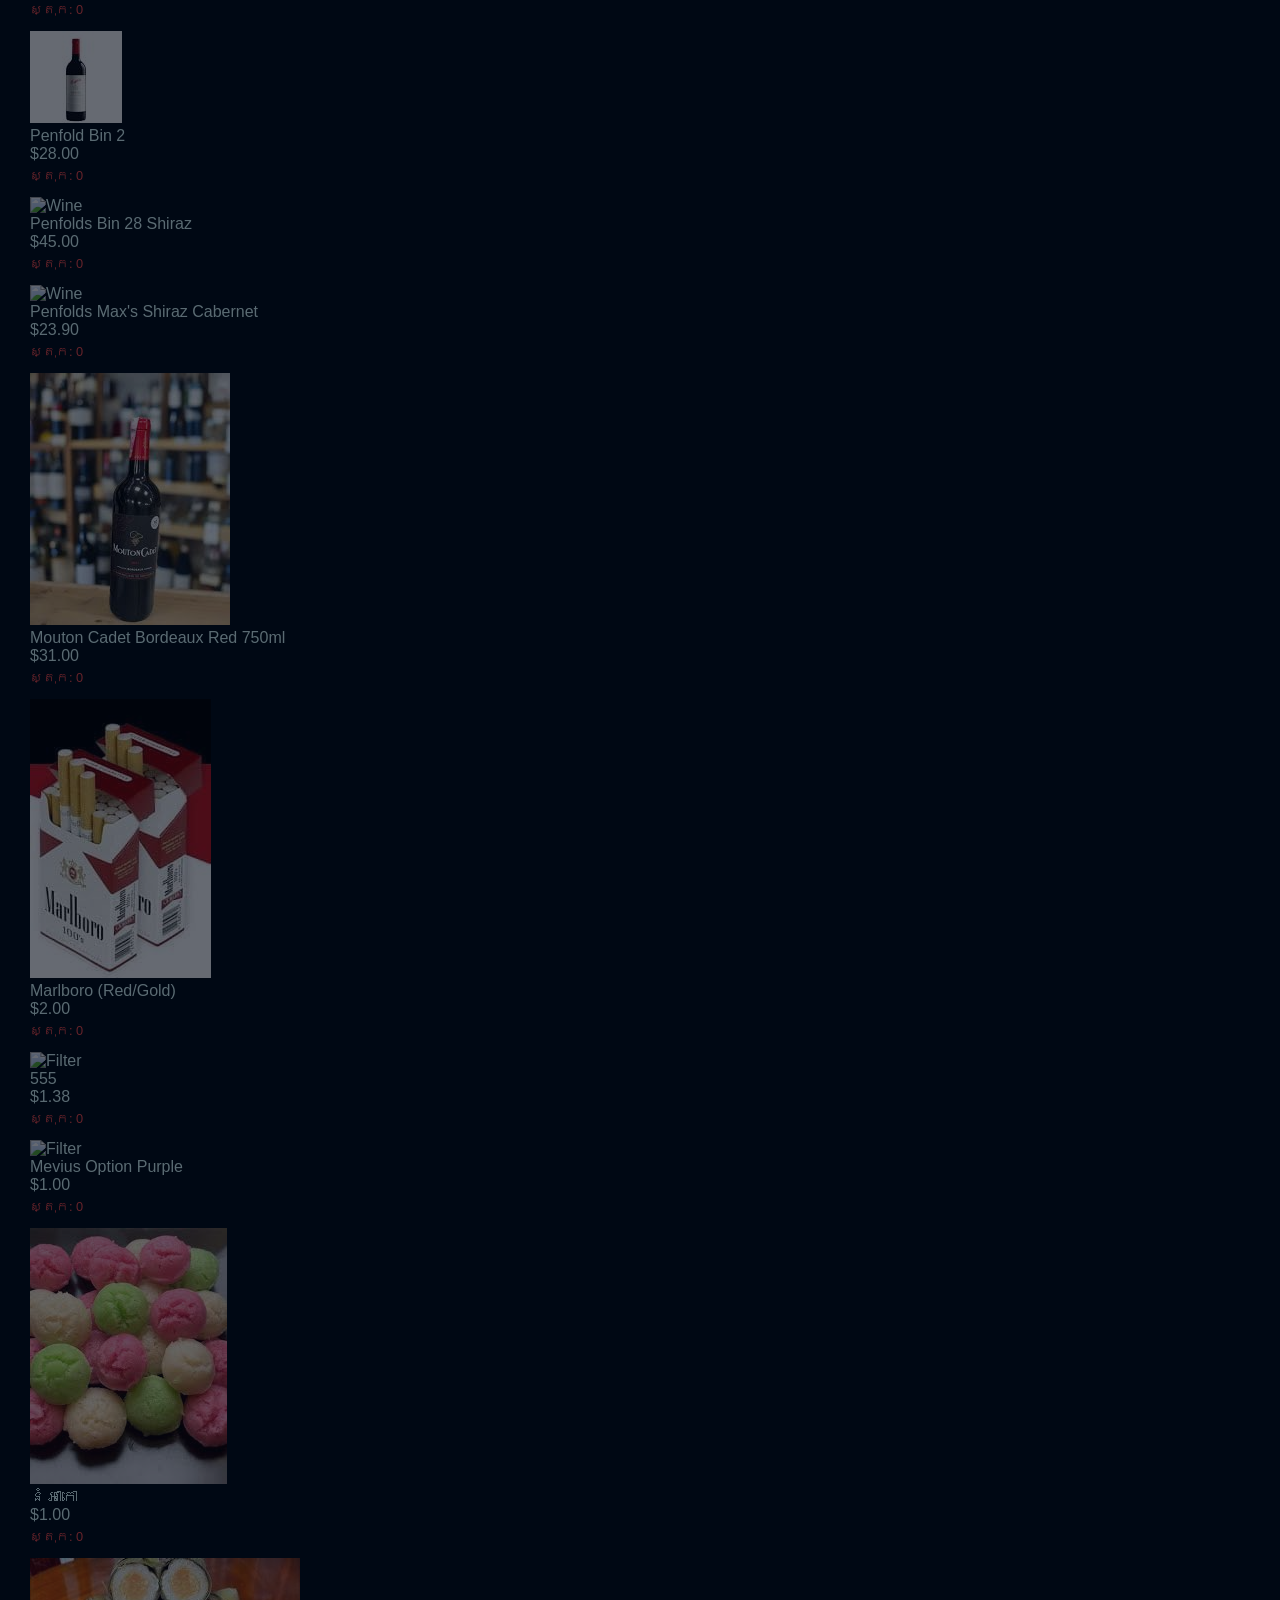
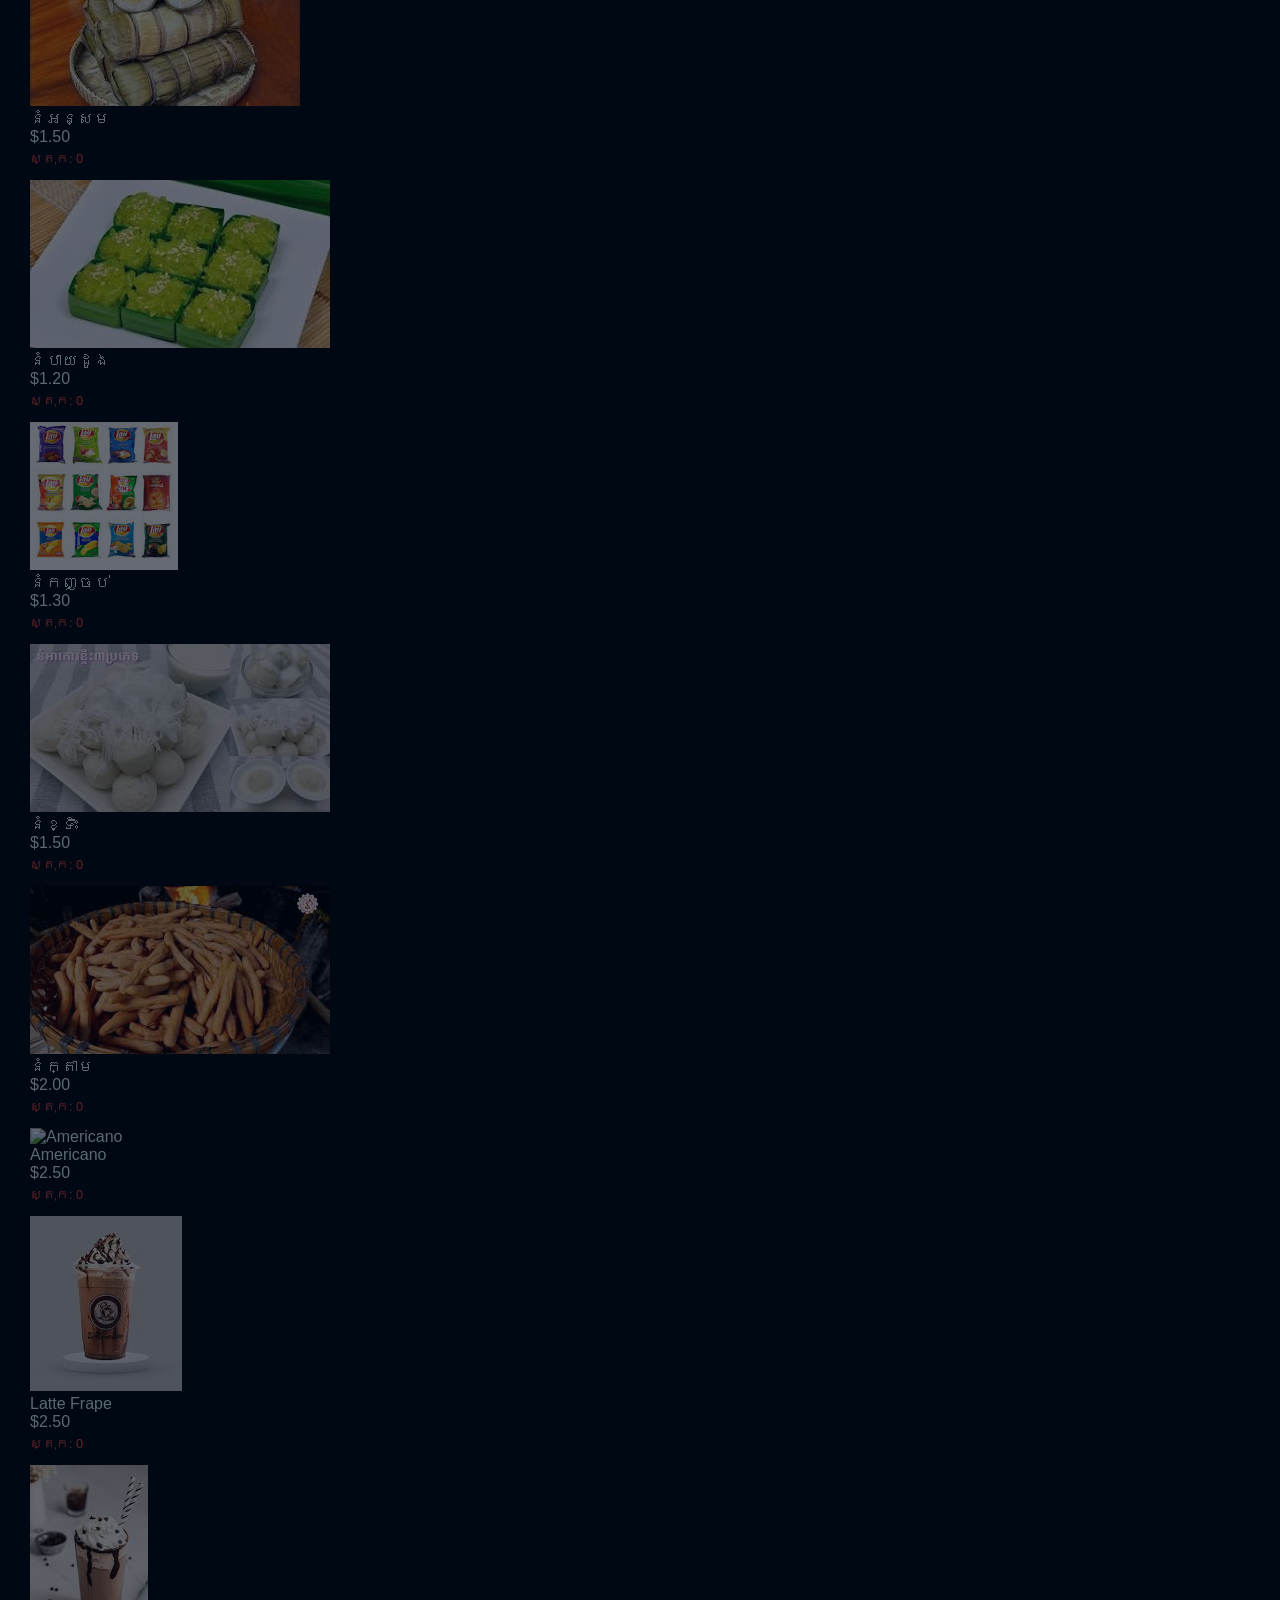
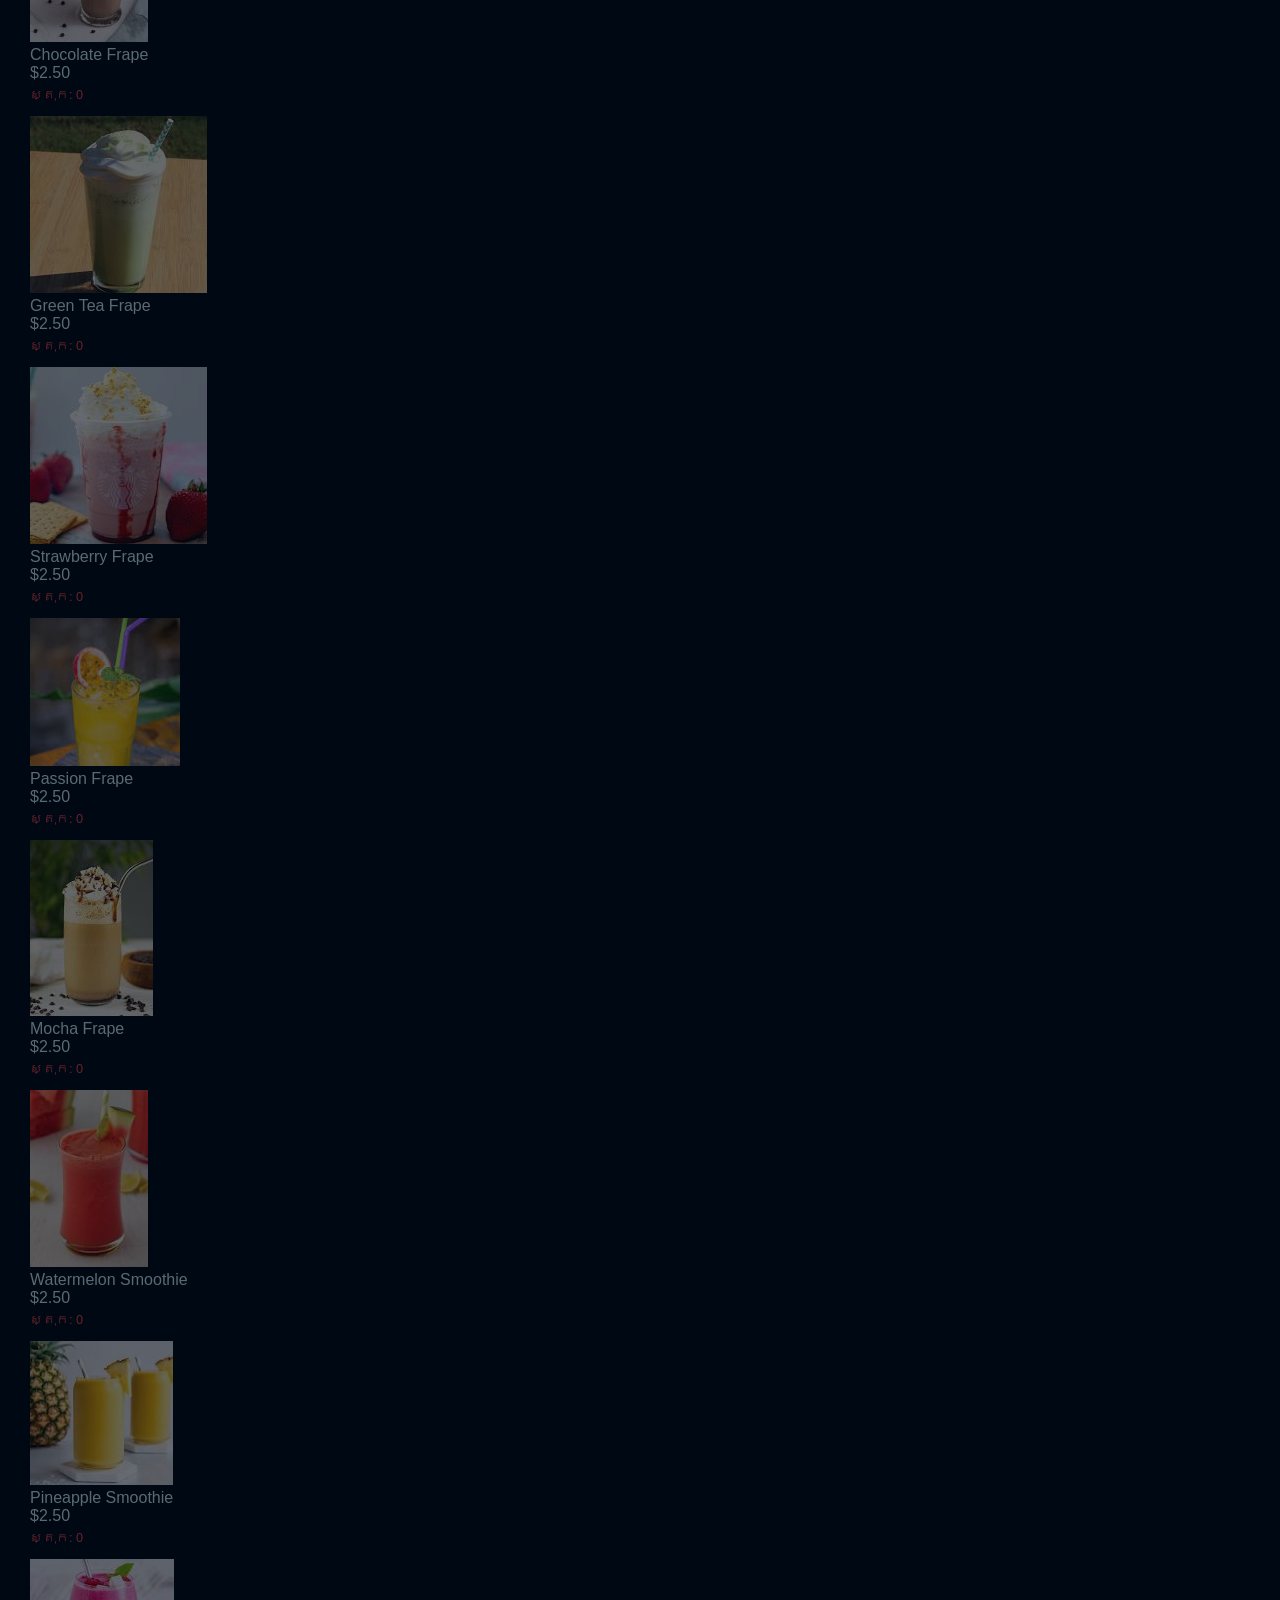
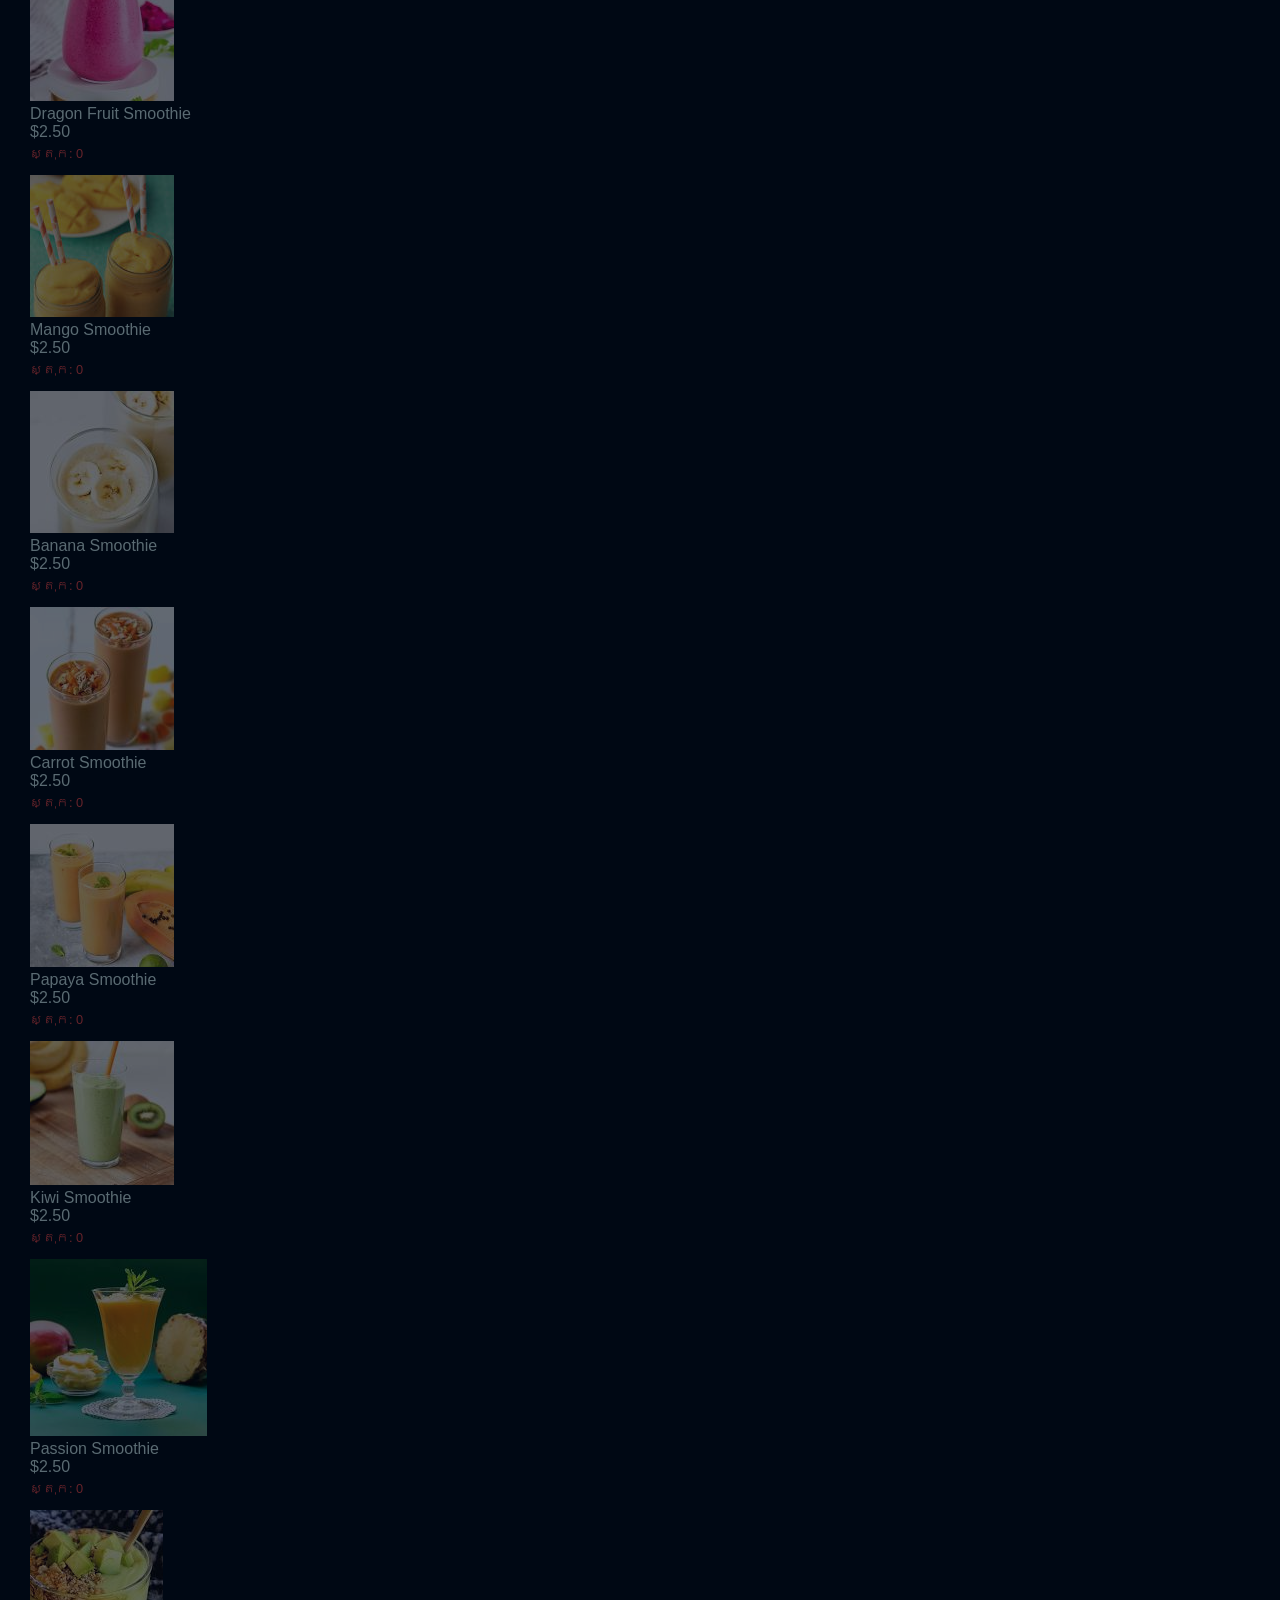
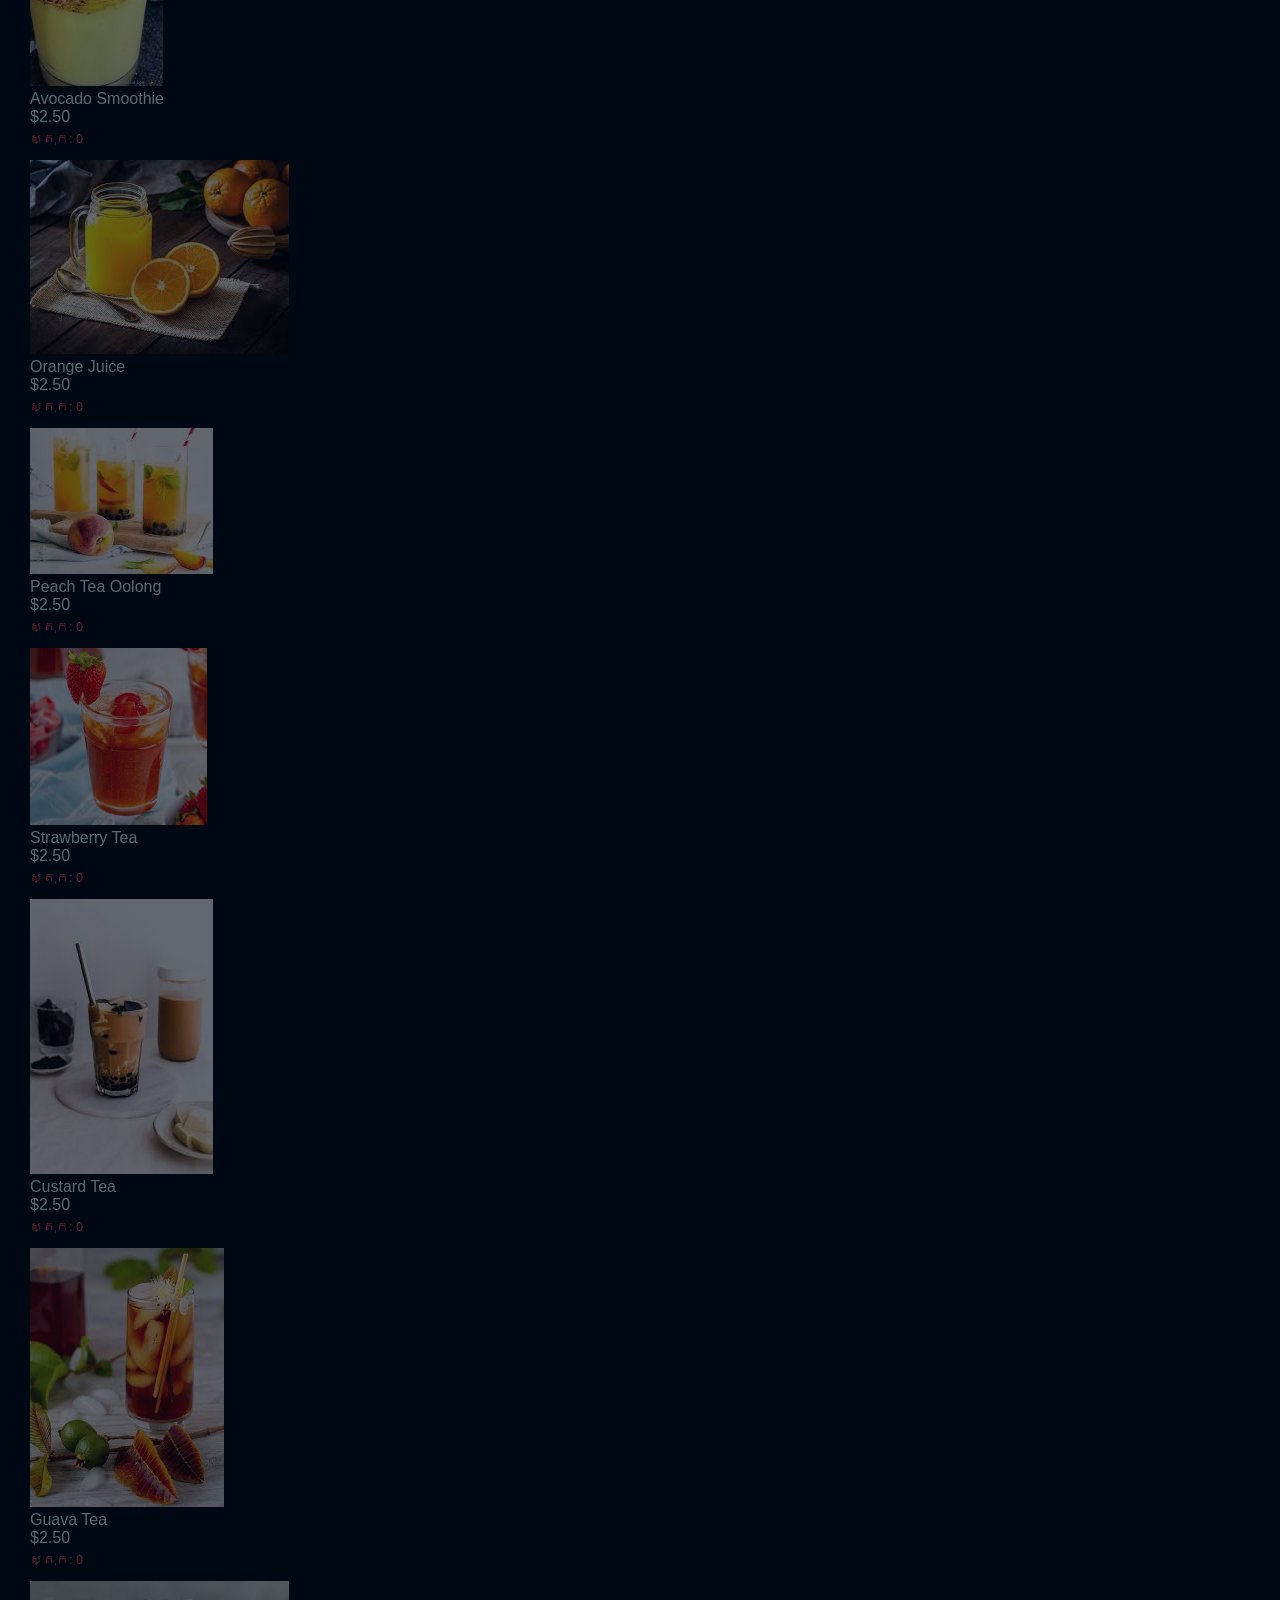
==== commit 1ee2d61d: "Improve directions and invoice subtitle text Updated the text for better clarity and added location " ====
--- a/index.html
+++ b/index.html
@@ -68,7 +68,7 @@
             </div>
             <div class="map-action-wrapper">
                 <a href="https://www.google.com/maps/dir/?api=1&destination=11.8262314,104.9803321" target="_blank" class="btn-direction">
-                    🚀 មើលផ្លូវទៅកាន់ភោជនីយដ្ឋាន
+                    មើលផ្លូវទៅកាន់ភោជនីយដ្ឋាន (Directions to restaurant)
                 </a>
             </div>
         </div>
@@ -104,7 +104,7 @@
             <div class="invoice-header">
                 <img src="https://github.com/tharahuokaing/restaurant1/blob/main/logo.png?raw=true" alt="Restaurant Logo" class="invoice-logo">
                 <h2 class="invoice-title">វិក្កយបត្រ / INVOICE</h2>
-                <p class="invoice-subtitle">ភោជនីយដ្ឋាន ហួ កាំង (សាខាមុខកំពូល ខេត្តកណ្តាល)</p>
+                <p class="invoice-subtitle">ភោជនីយដ្ឋាន ហួ កាំង (សាខាមុខកំពូល ខេត្តកណ្តាល ព្រះរាជាណាចក្រកម្ពុជា)</p>
             </div>
 
             <div id="cart-list"></div>
@@ -155,7 +155,7 @@
             </div>
             <div class="map-action-wrapper">
                 <a href="https://www.google.com/maps/dir/?api=1&destination=11.8262314,104.9803321" target="_blank" class="btn-direction">
-                    🚀 មើលផ្លូវទៅកាន់ភោជនីយដ្ឋាន
+                    មើលផ្លូវទៅកាន់ភោជនីយដ្ឋាន (Directions to restaurant)
                 </a>
             </div>
         </div>
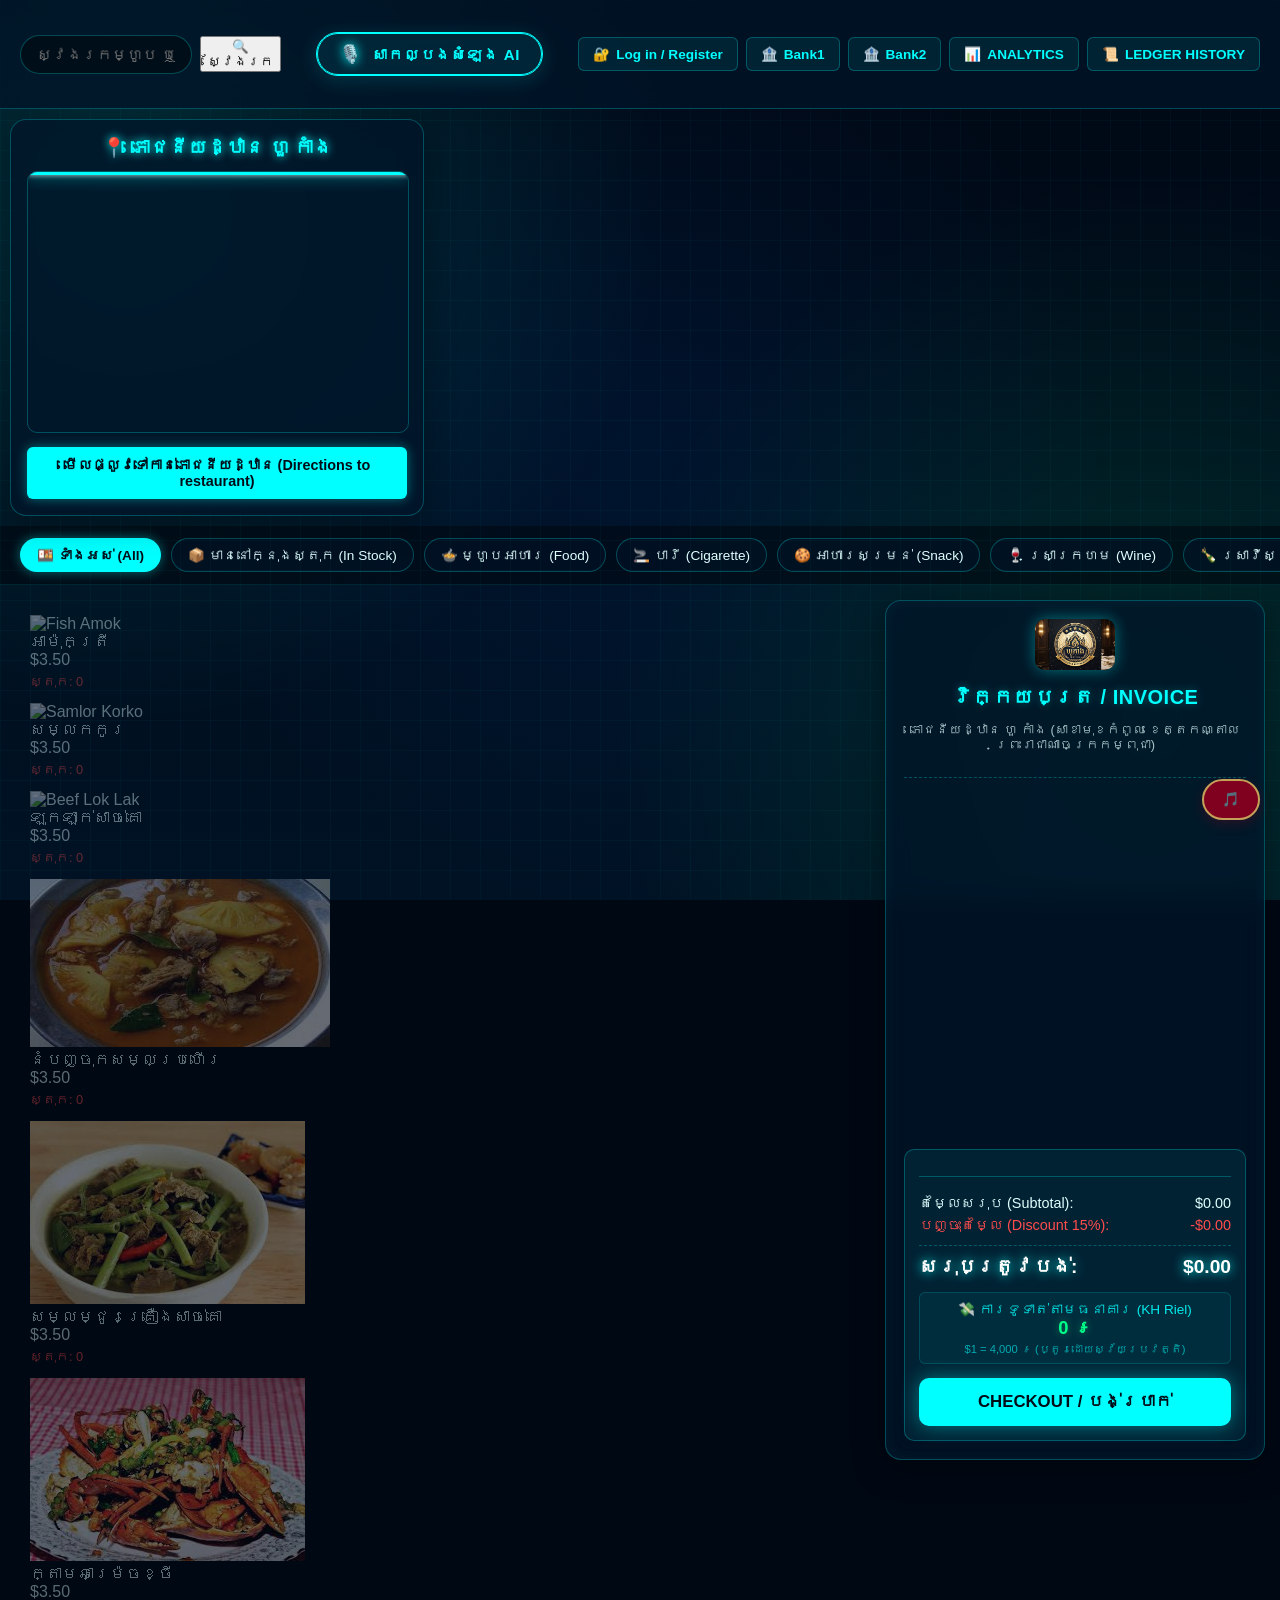
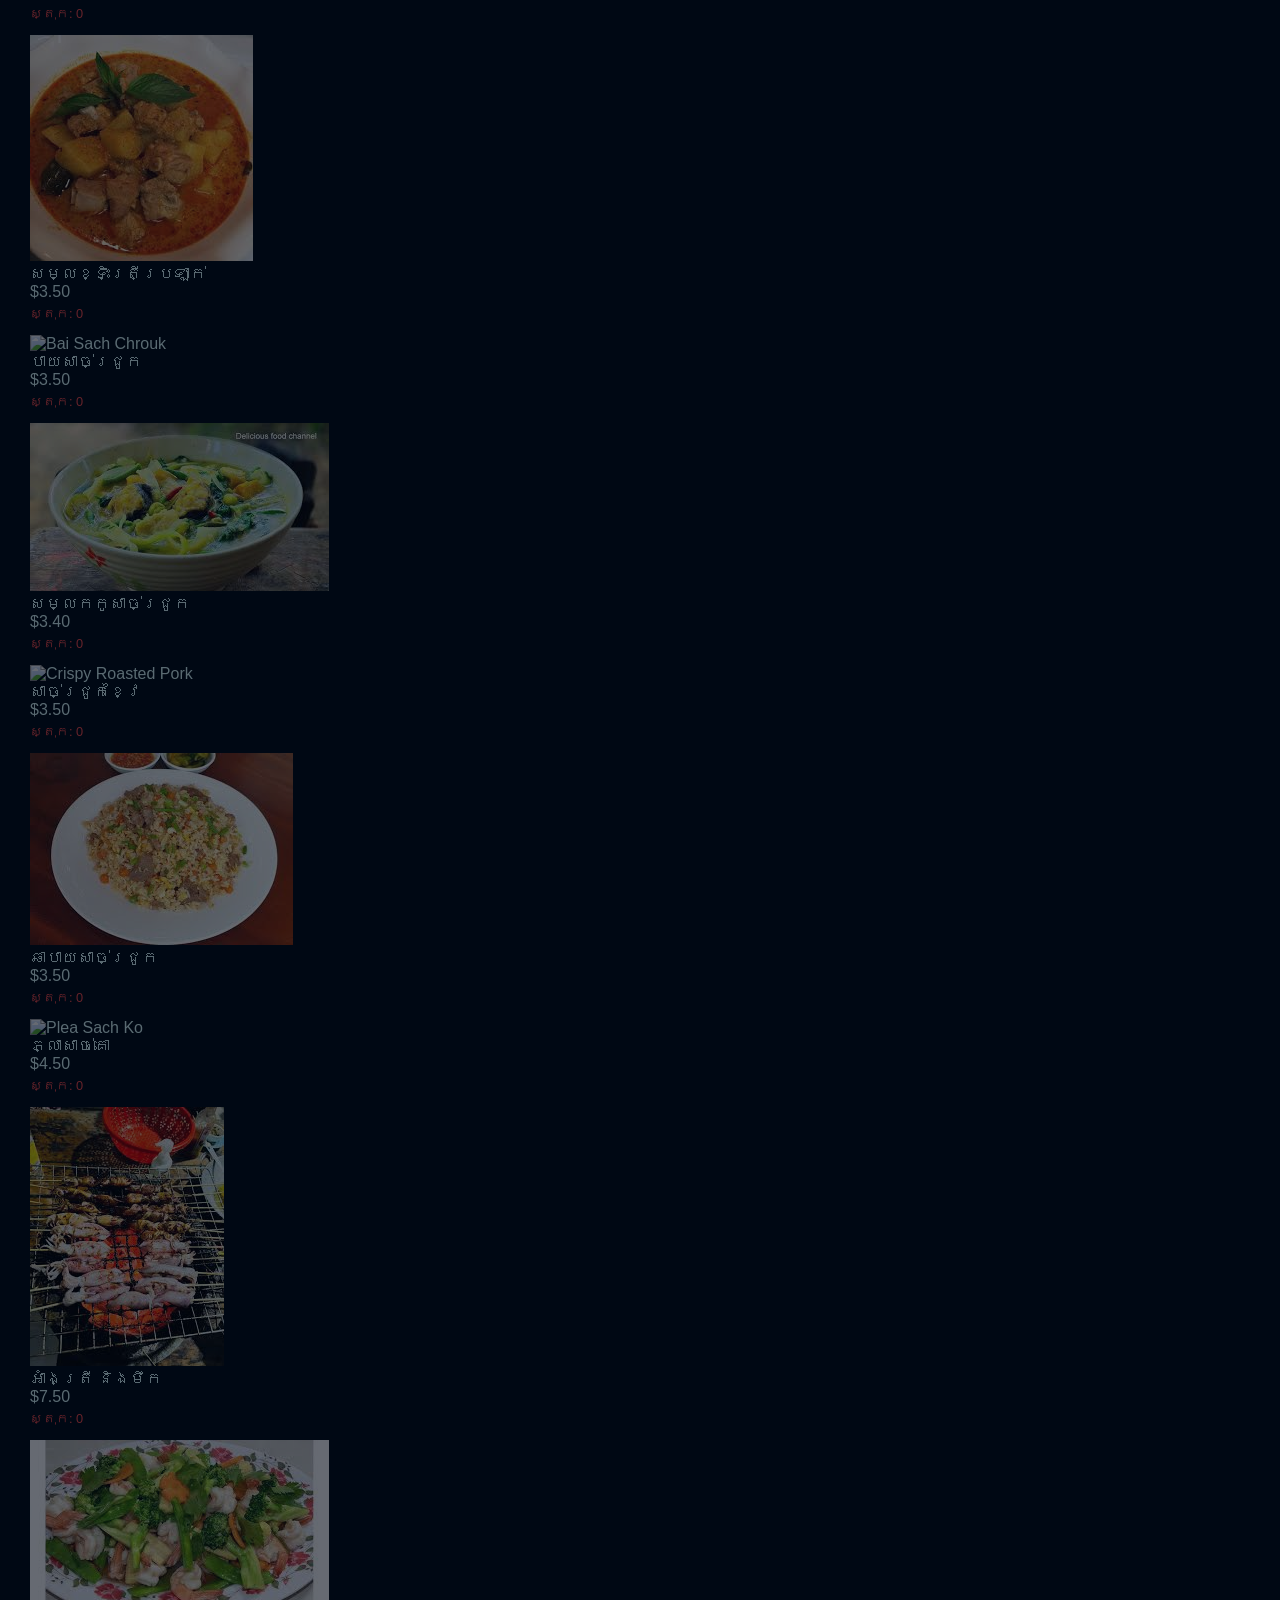
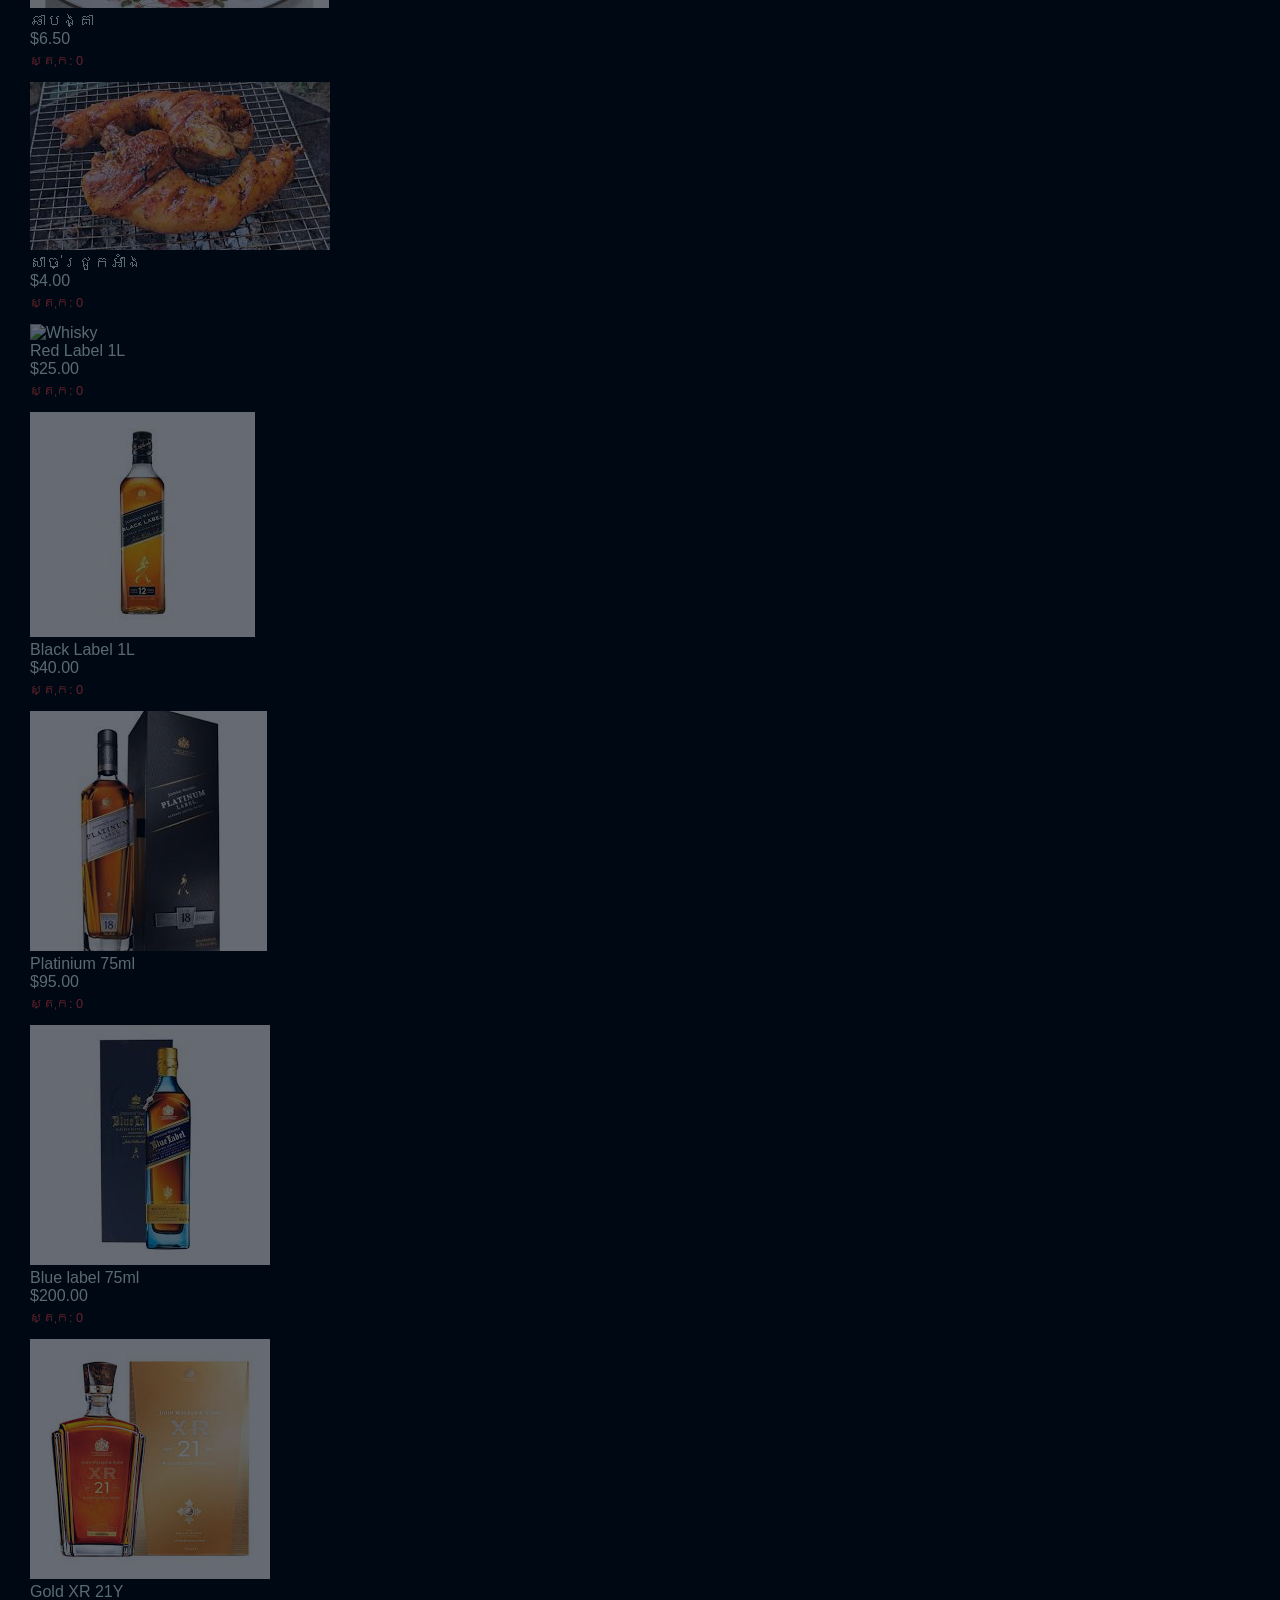
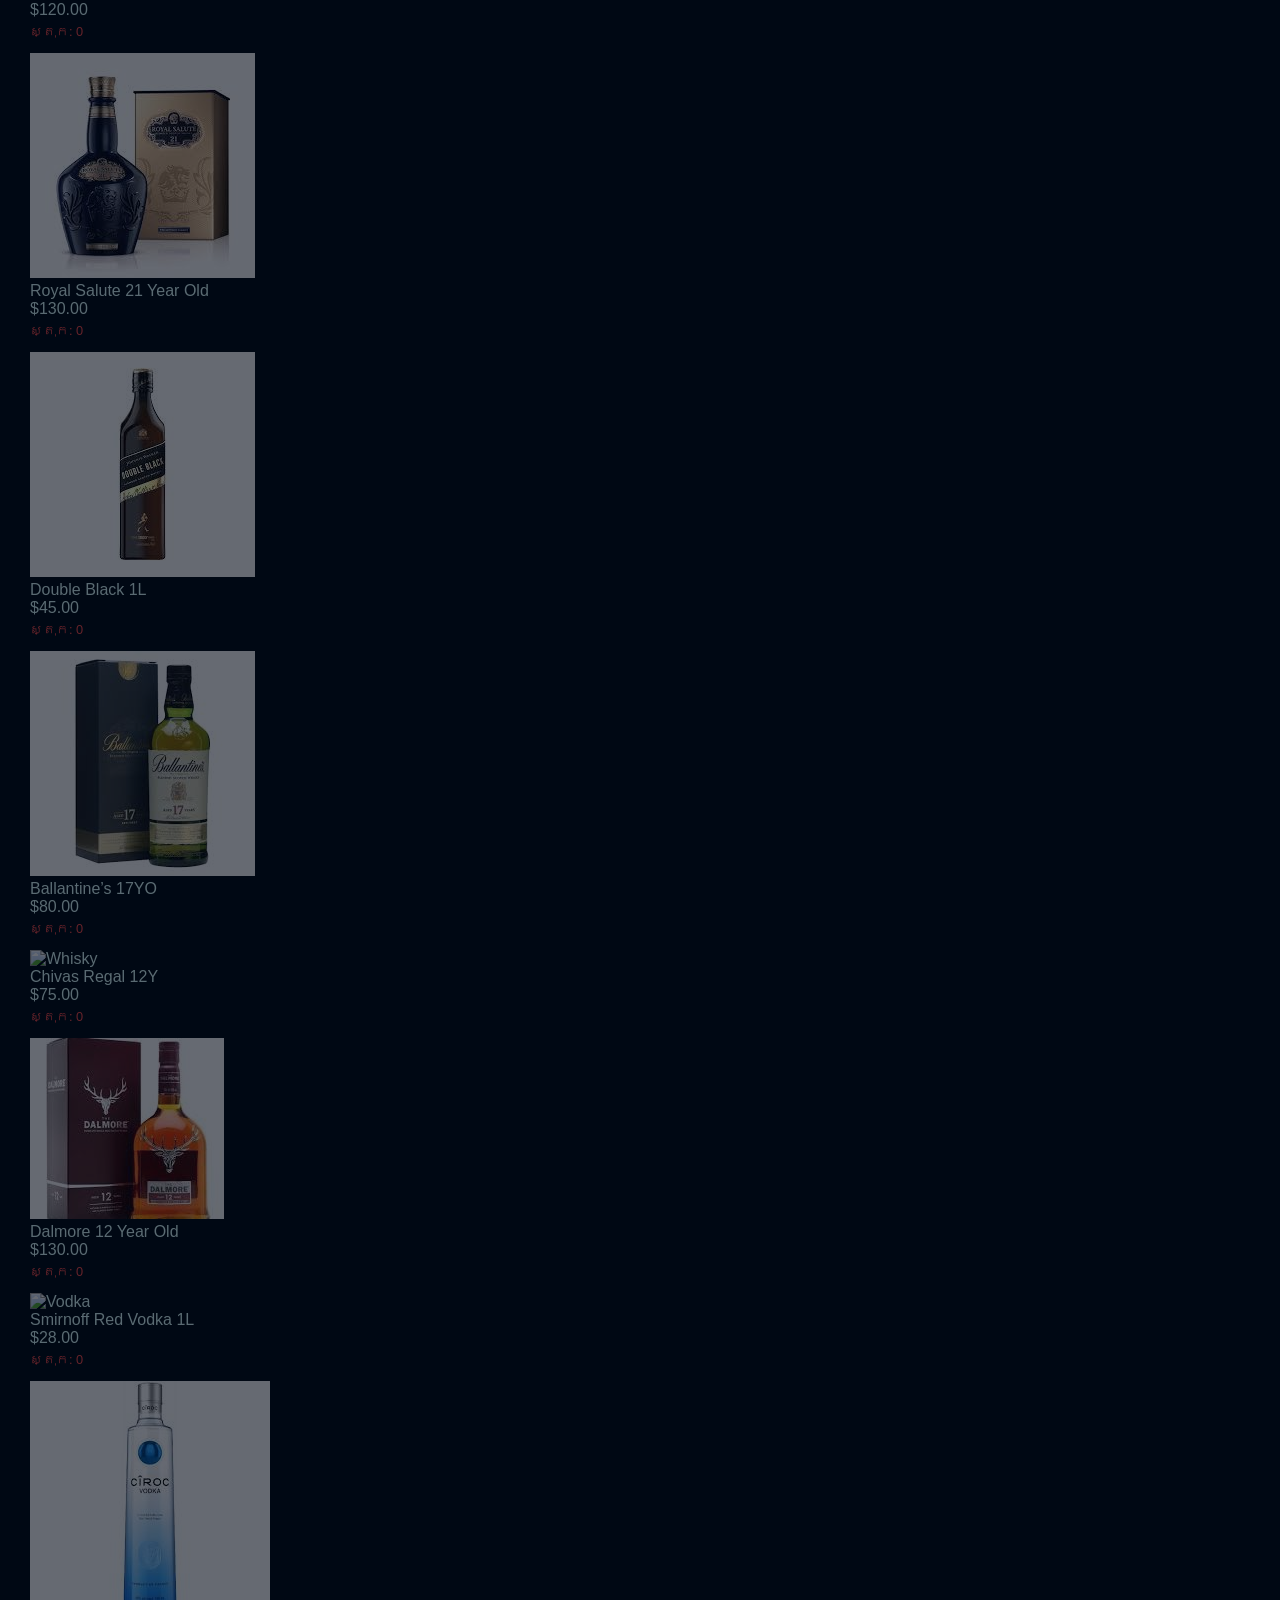
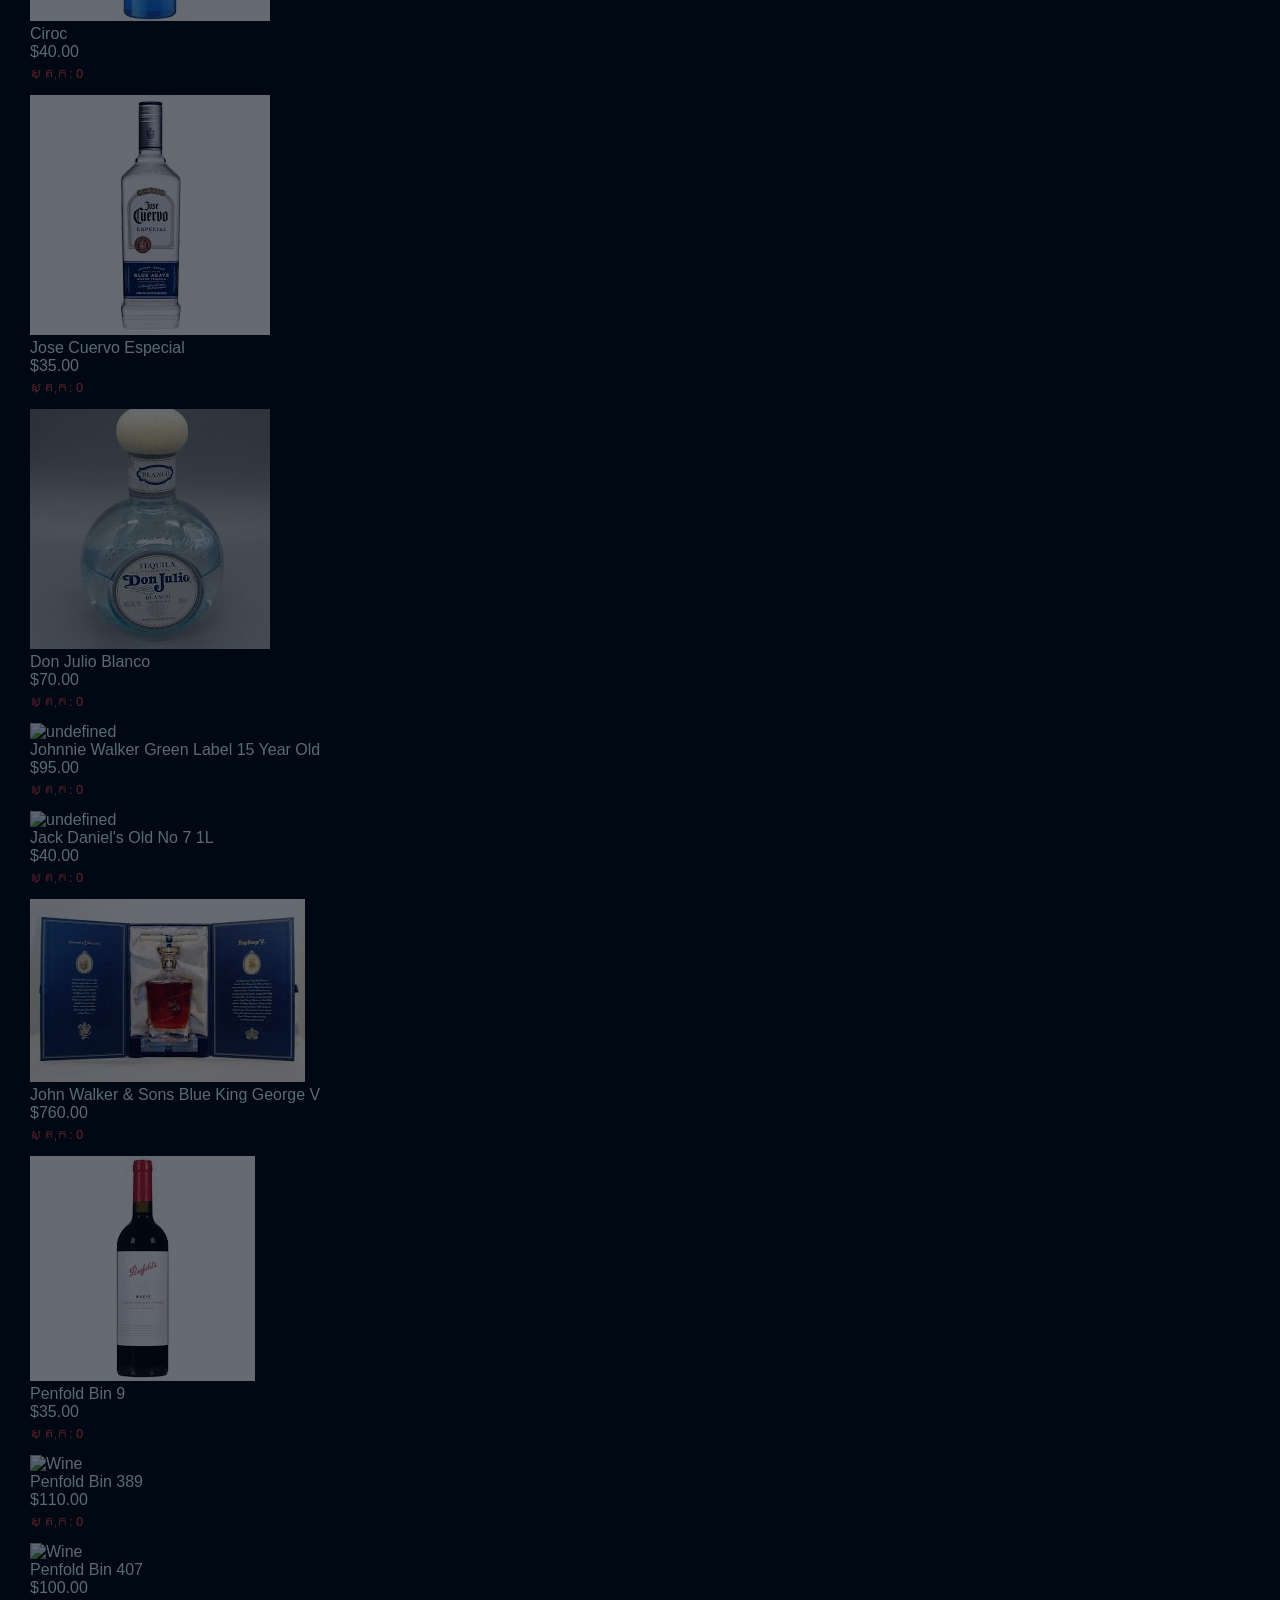
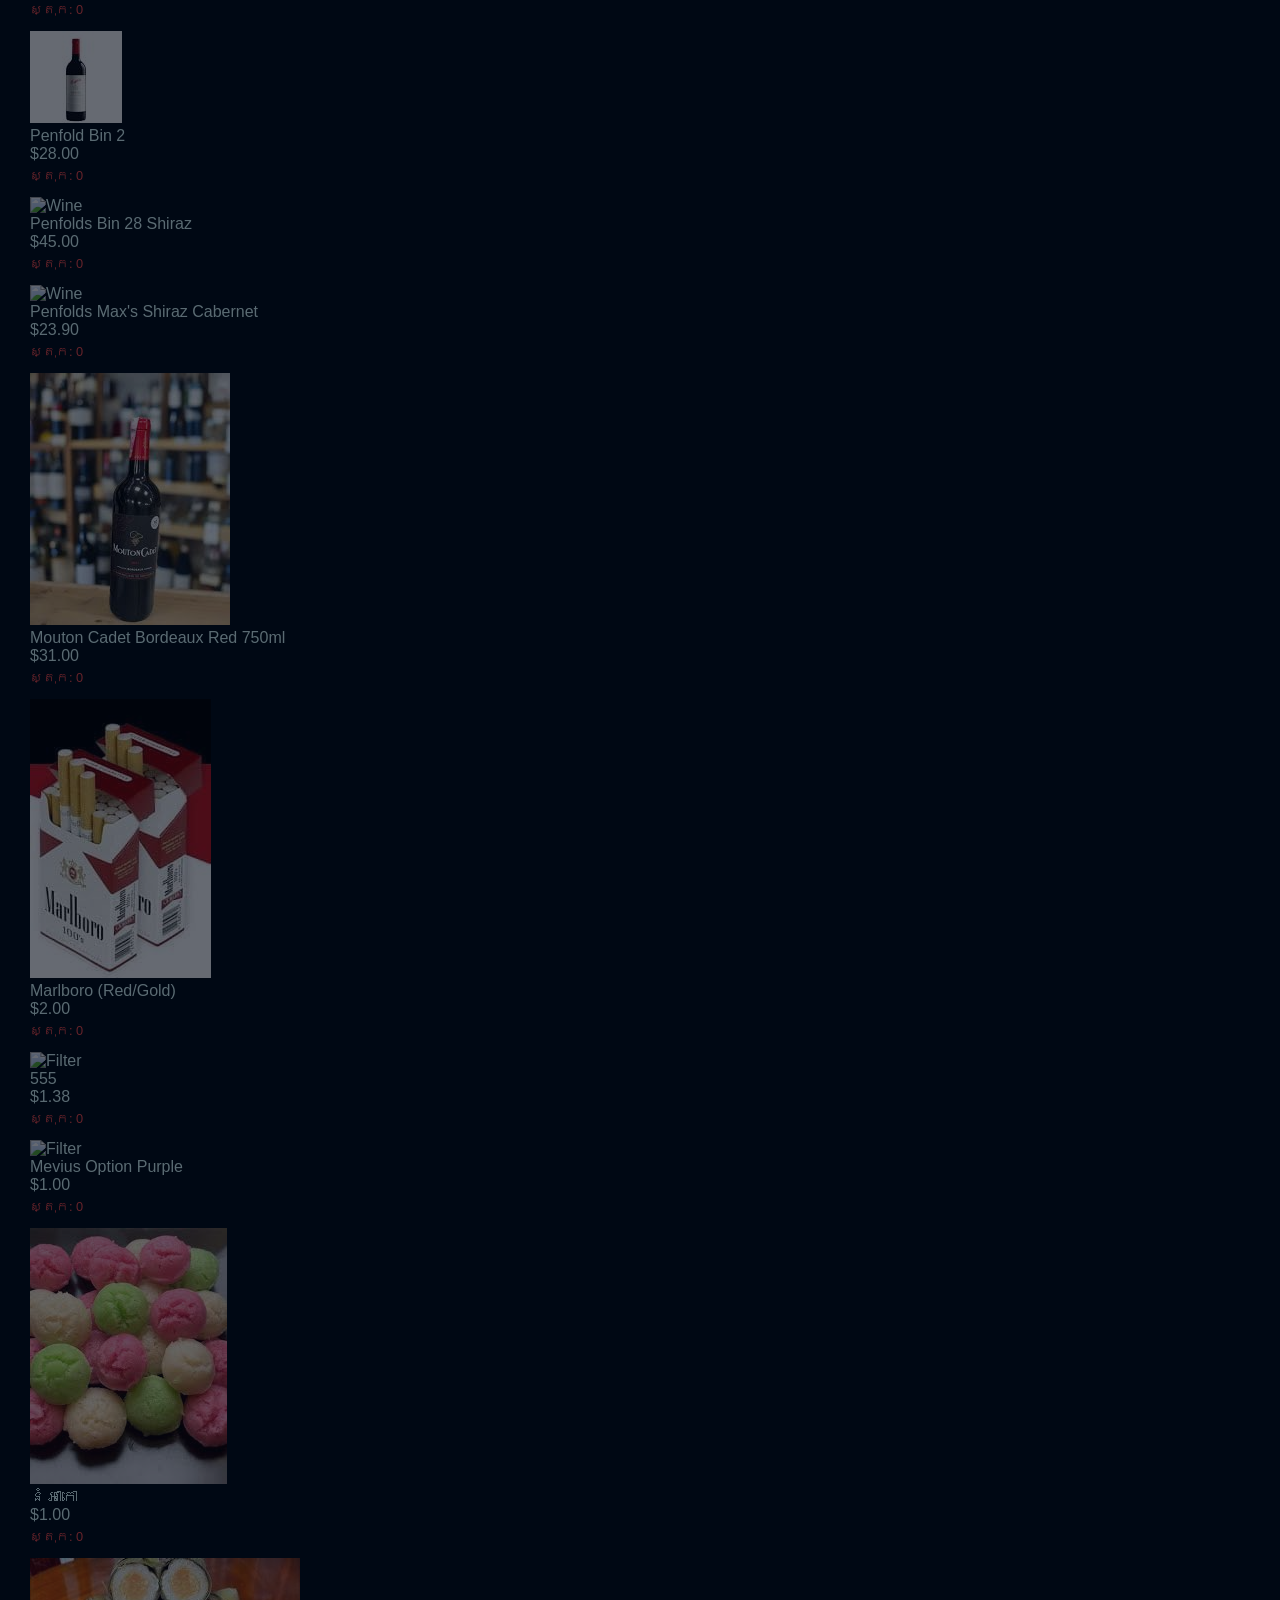
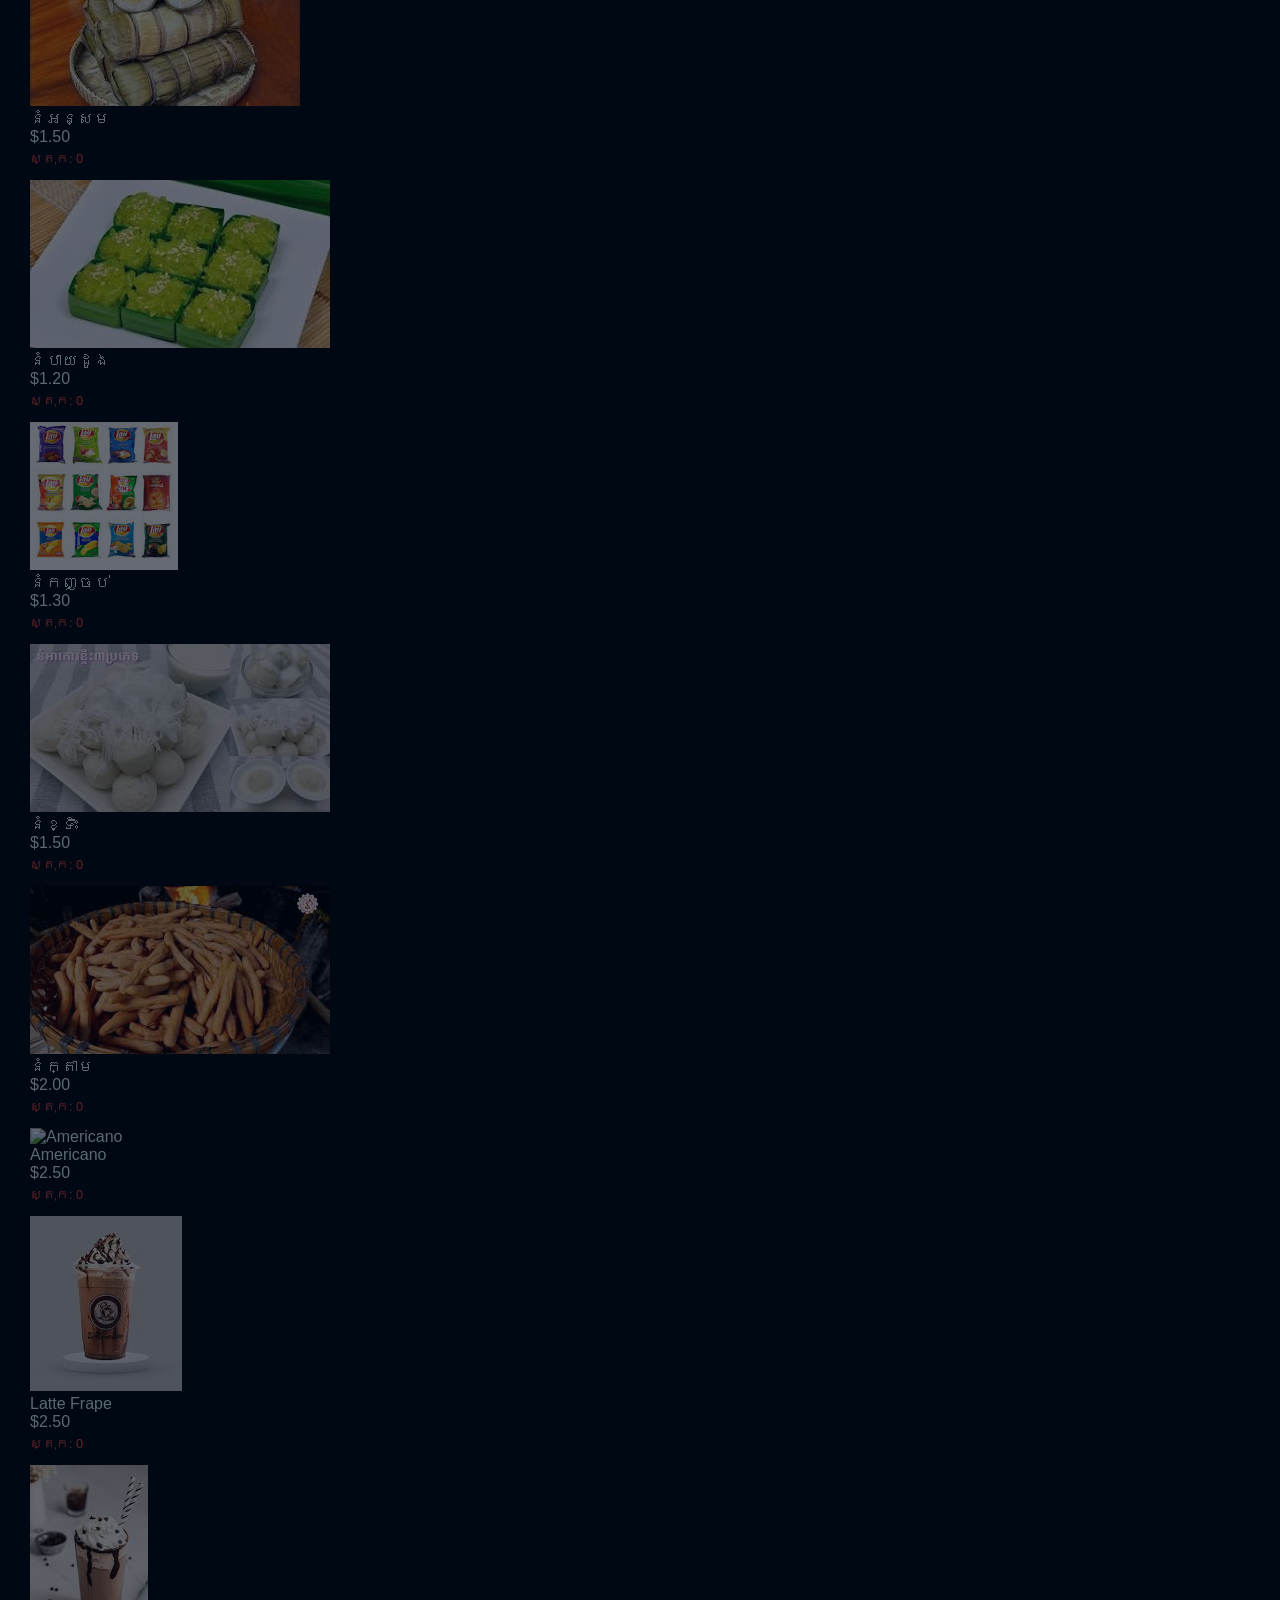
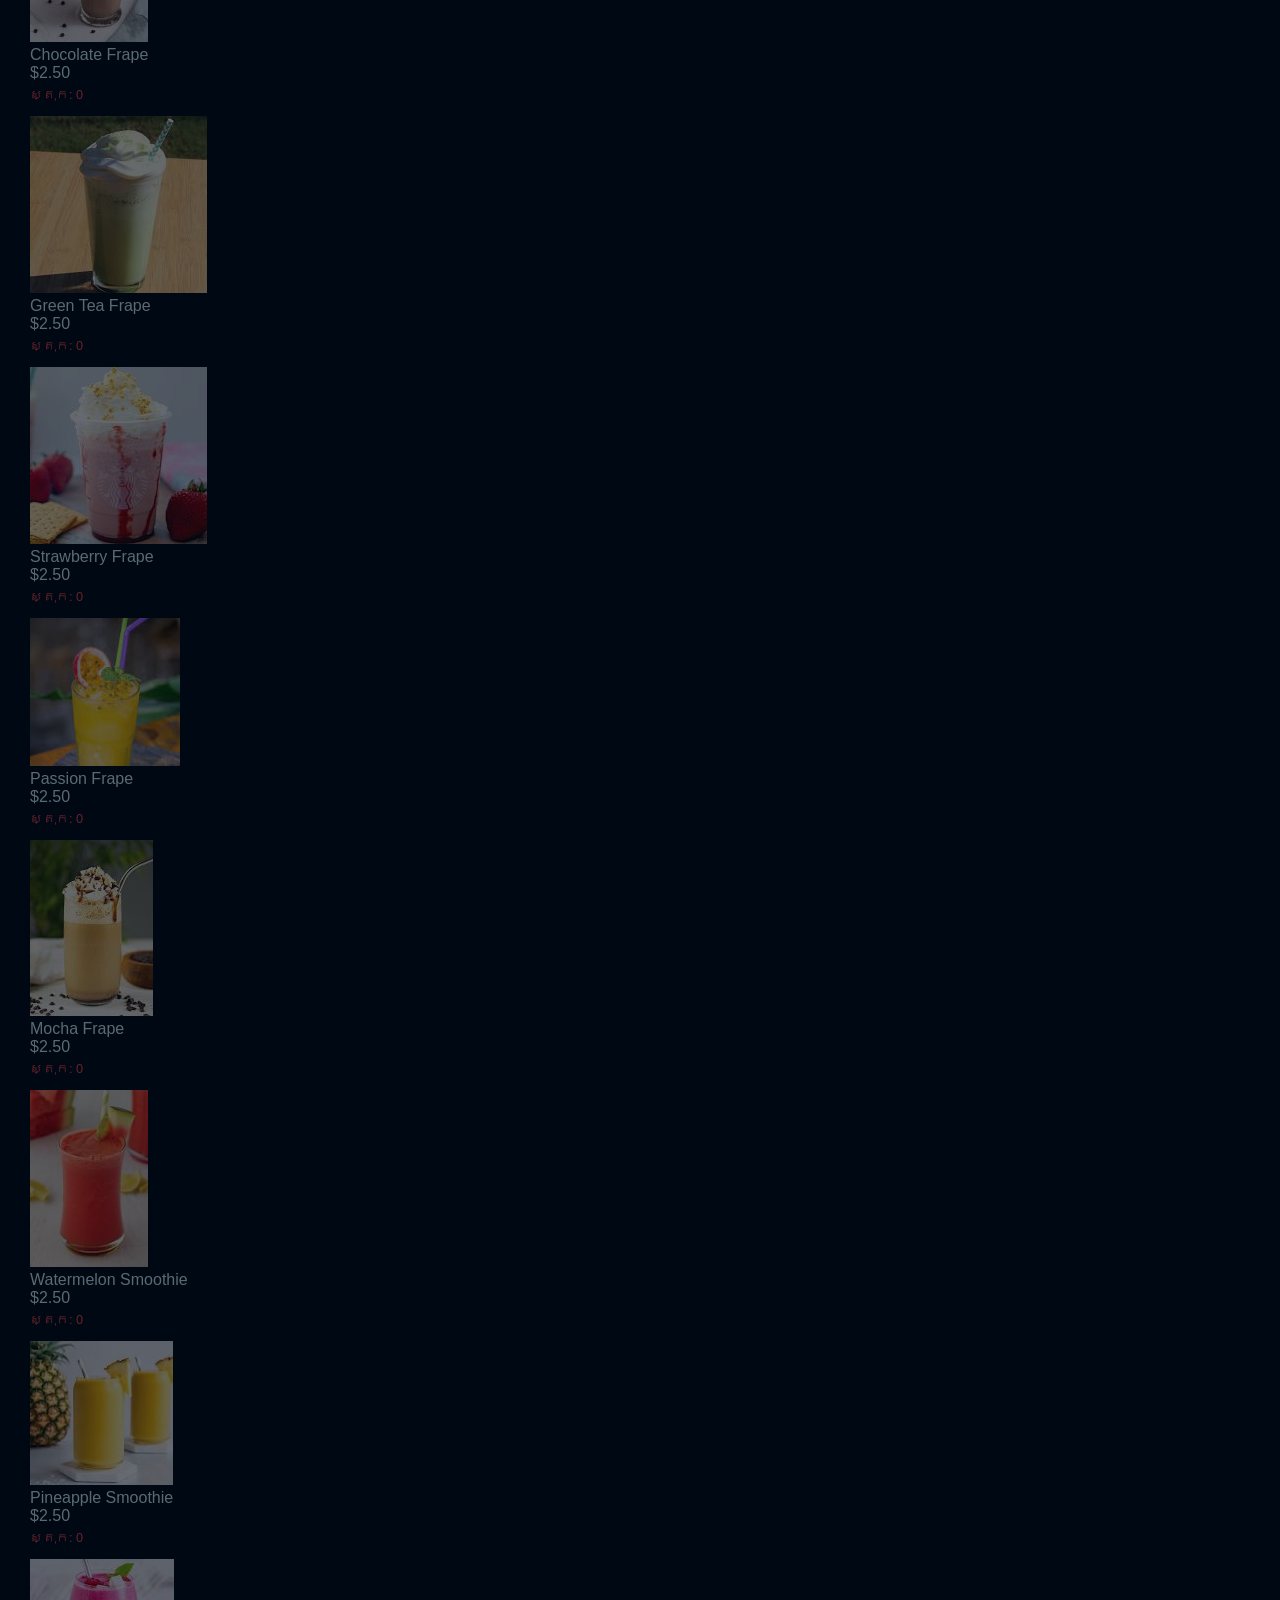
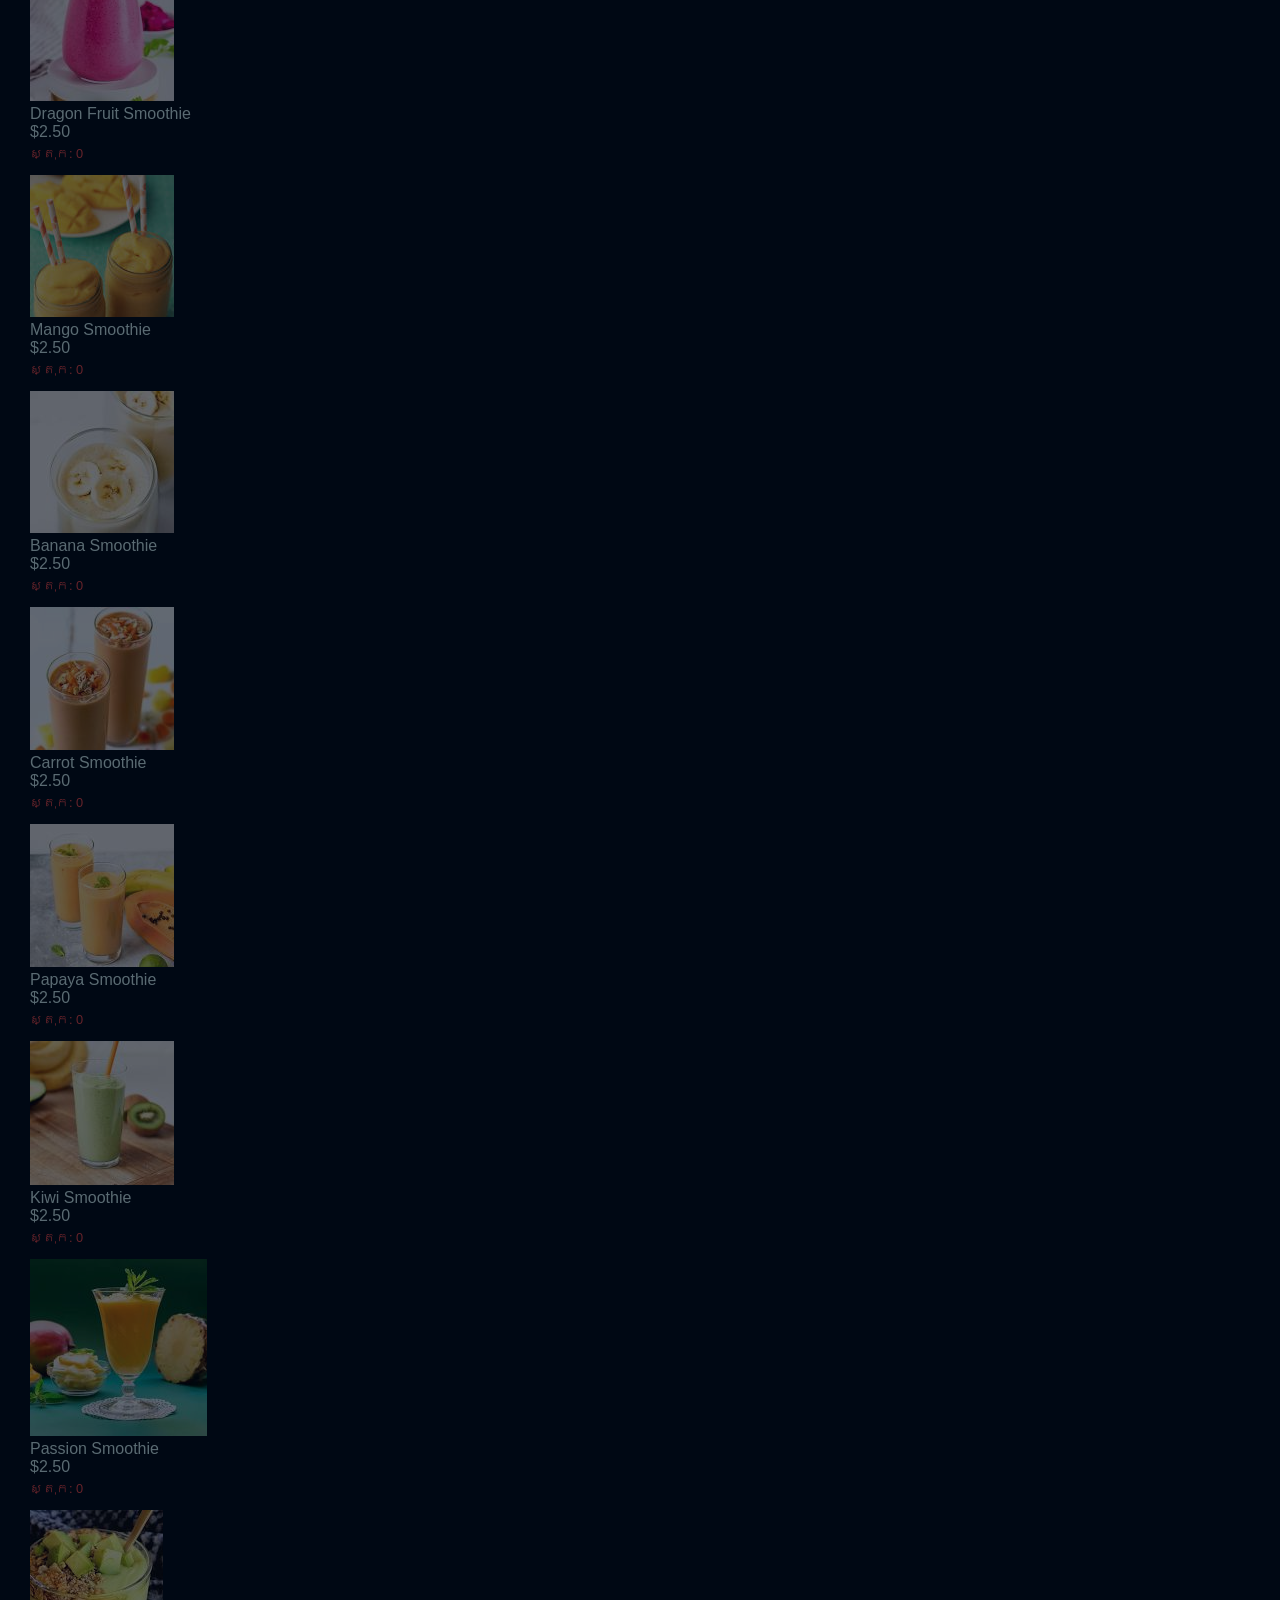
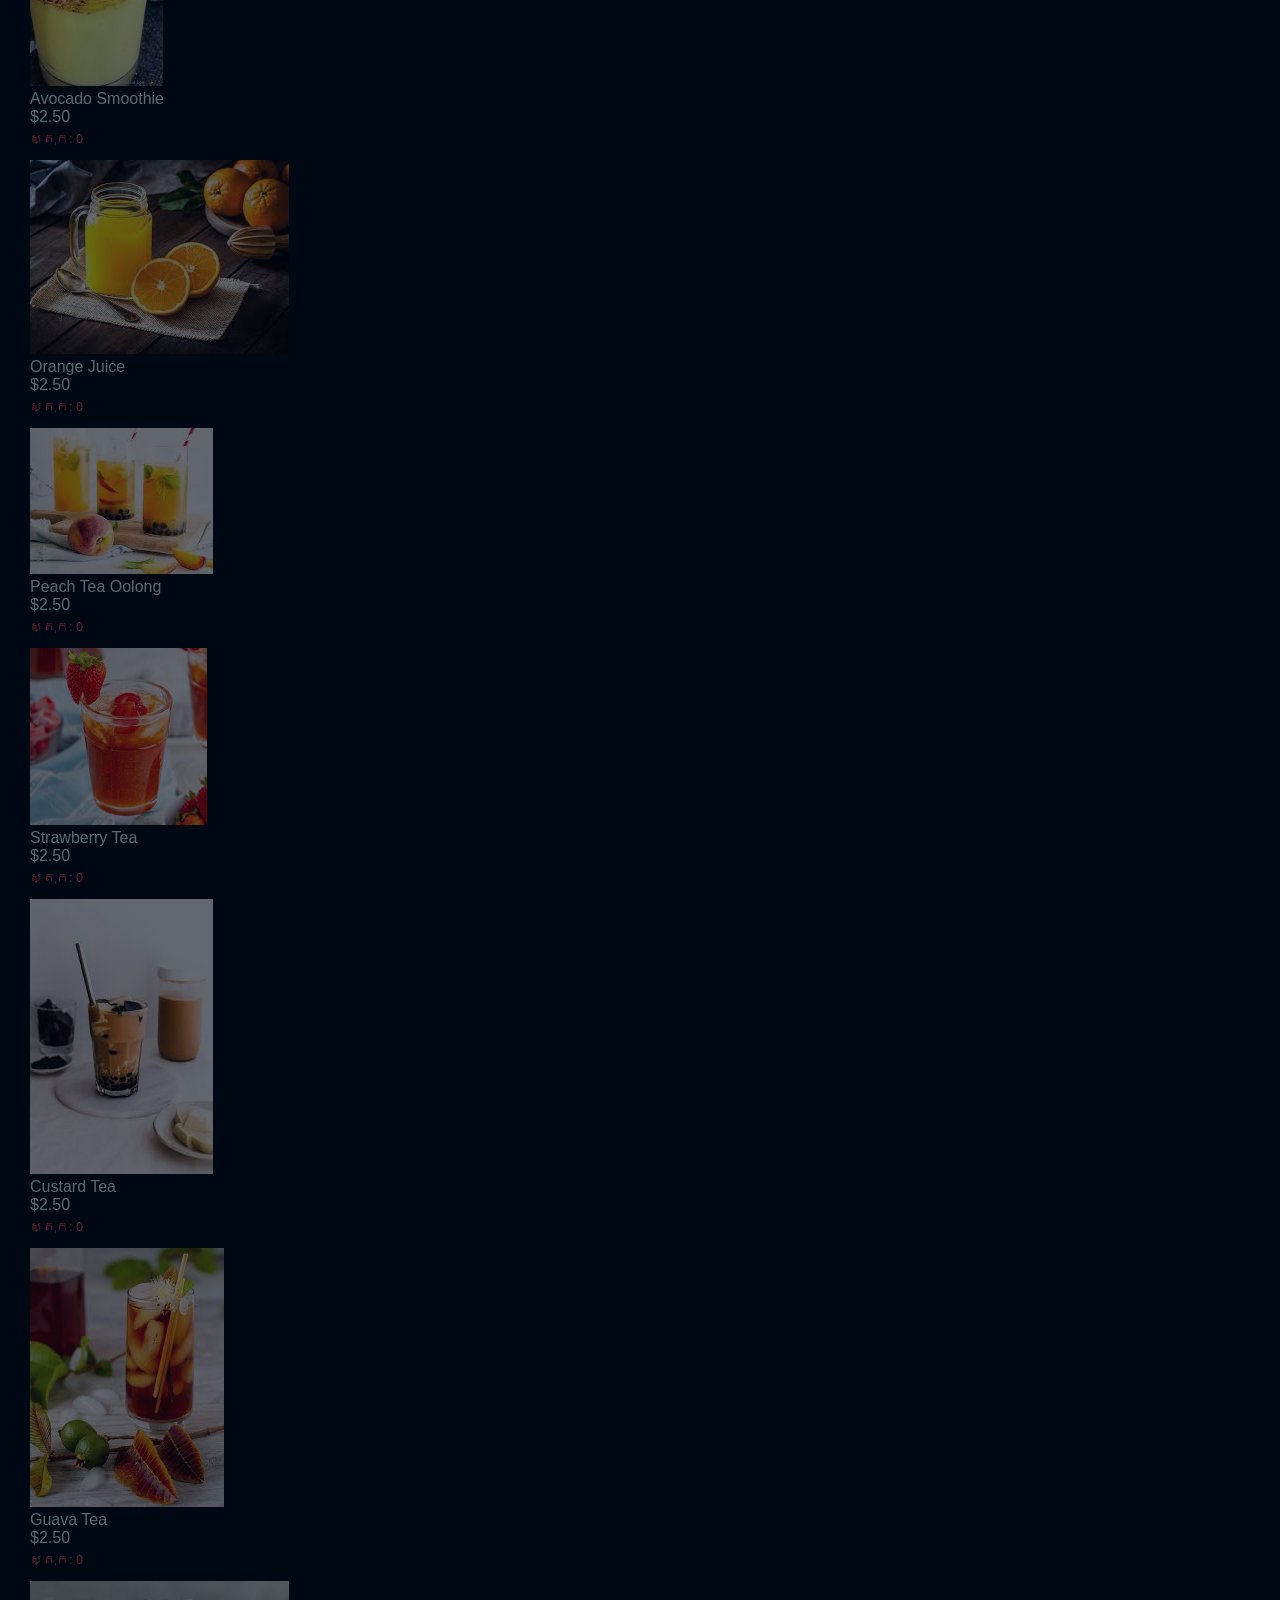
==== commit 744f7719: "Update restaurant logo in index.html" ====
--- a/index.html
+++ b/index.html
@@ -5,7 +5,7 @@
     <meta name="viewport" content="width=device-width, initial-scale=1.0">
     <title>Imperial POS - ភោជនីយដ្ឋាន ហួ កាំង</title>
     <link rel="stylesheet" href="style.css">
-    <link rel="shortcut icon" href="logo.png" type="image/jpeg" />
+	<link rel="shortcut icon" href="logo_restaurant.jpg" type="image/jpeg" />
     <link href="https://fonts.googleapis.com/css2?family=Kantumruy:wght@400;700&display=swap" rel="stylesheet">
     <script src="https://cdnjs.cloudflare.com/ajax/libs/html2canvas/1.4.1/html2canvas.min.js"></script>
 </head>
@@ -102,7 +102,7 @@
         <!-- Checkout Receipt Sidebar -->
         <div id="cart">
             <div class="invoice-header">
-                <img src="https://github.com/tharahuokaing/restaurant1/blob/main/logo.png?raw=true" alt="Restaurant Logo" class="invoice-logo">
+                <img src="logo_restaurant.jpg" alt="Restaurant Logo" class="invoice-logo">
                 <h2 class="invoice-title">វិក្កយបត្រ / INVOICE</h2>
                 <p class="invoice-subtitle">ភោជនីយដ្ឋាន ហួ កាំង (សាខាមុខកំពូល ខេត្តកណ្តាល ព្រះរាជាណាចក្រកម្ពុជា)</p>
             </div>
@@ -155,7 +155,7 @@
             </div>
             <div class="map-action-wrapper">
                 <a href="https://www.google.com/maps/dir/?api=1&destination=11.8262314,104.9803321" target="_blank" class="btn-direction">
-                    មើលផ្លូវទៅកាន់ភោជនីយដ្ឋាន (Directions to restaurant)
+                    🚀 មើលផ្លូវទៅកាន់ភោជនីយដ្ឋាន (Directions to restaurant)
                 </a>
             </div>
         </div>
